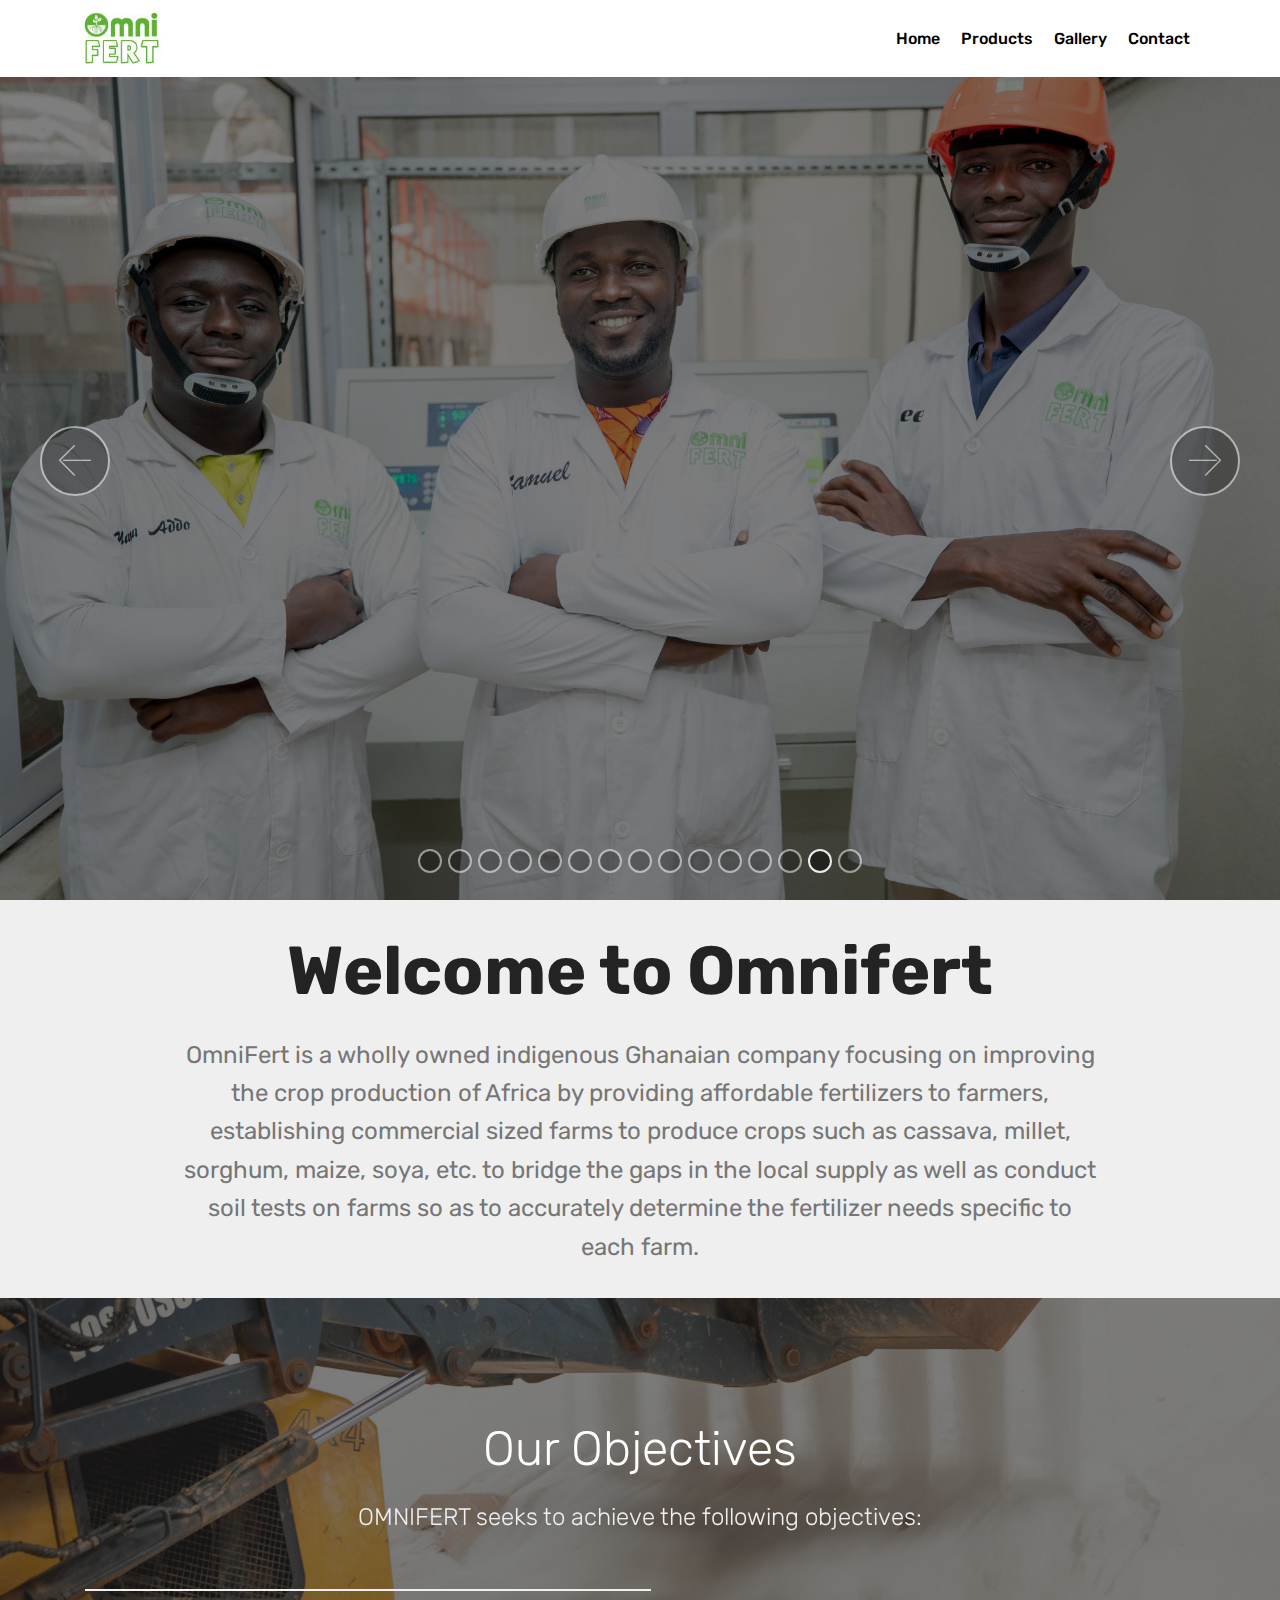
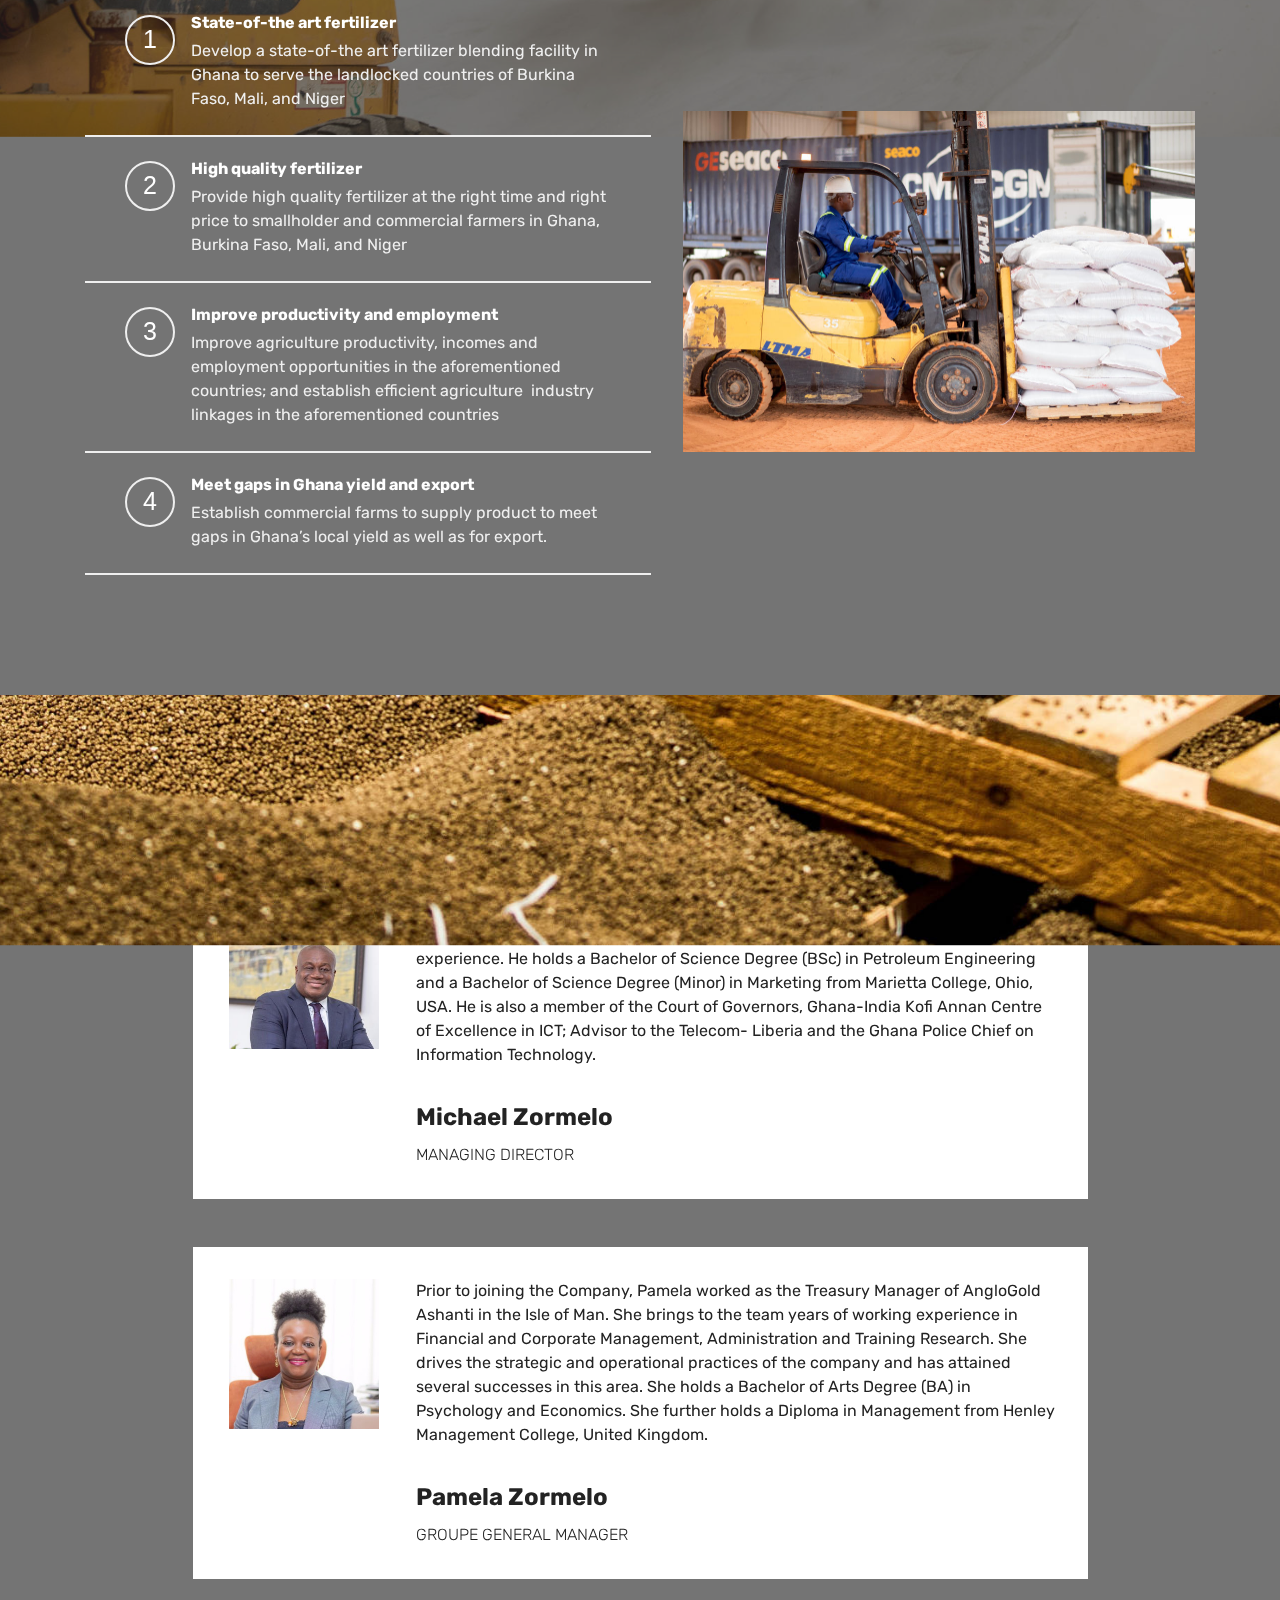
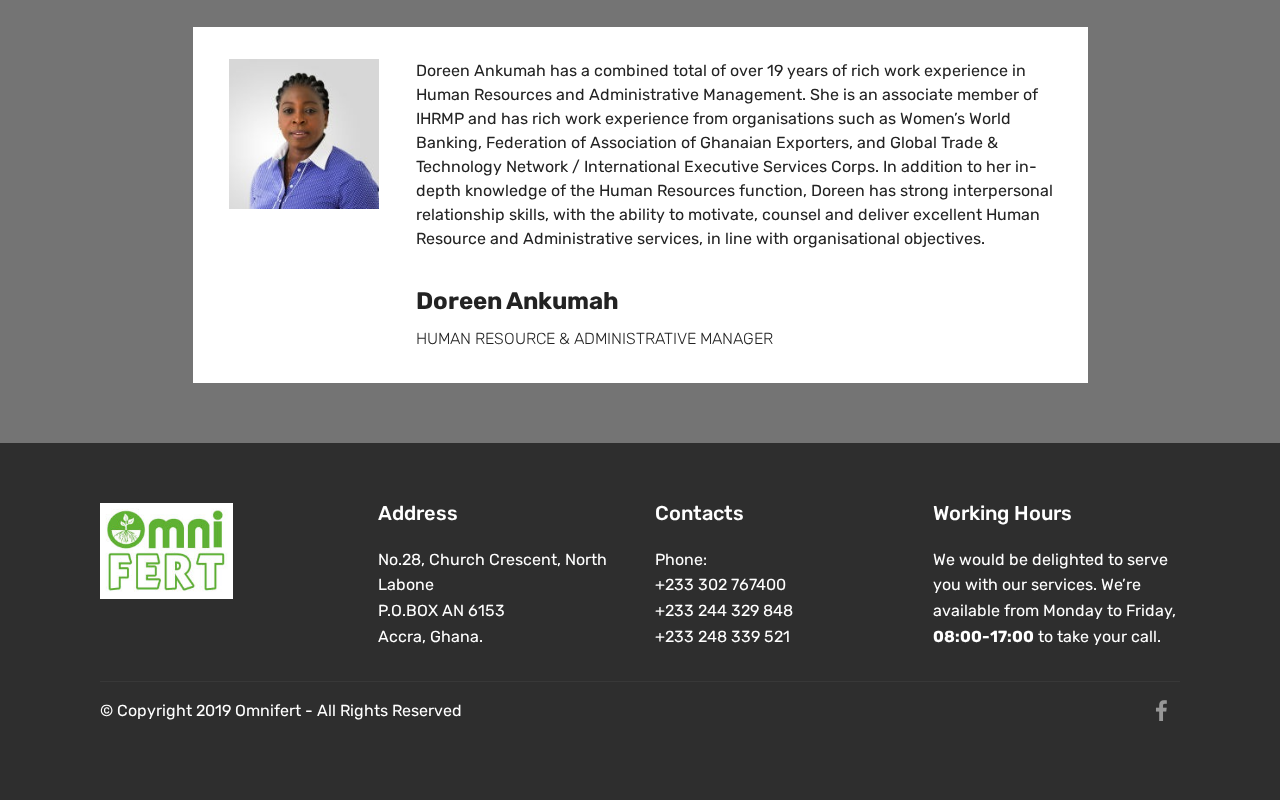
==== index.html @ a3d3237b "create github pages" ====
<!DOCTYPE html>
<html  >
<head>
  <!-- Site made with Mobirise Website Builder v4.10.8, https://mobirise.com -->
  <meta charset="UTF-8">
  <meta http-equiv="X-UA-Compatible" content="IE=edge">
  <meta name="generator" content="Mobirise v4.10.8, mobirise.com">
  <meta name="viewport" content="width=device-width, initial-scale=1, minimum-scale=1">
  <link rel="shortcut icon" href="assets/images/69888867-953545701647859-3575173765518065664-o-1-122x88.jpg" type="image/x-icon">
  <meta name="description" content="">
  
  <title>Home</title>
  <link rel="stylesheet" href="assets/web/assets/mobirise-icons/mobirise-icons.css">
  <link rel="stylesheet" href="assets/tether/tether.min.css">
  <link rel="stylesheet" href="assets/bootstrap/css/bootstrap.min.css">
  <link rel="stylesheet" href="assets/bootstrap/css/bootstrap-grid.min.css">
  <link rel="stylesheet" href="assets/bootstrap/css/bootstrap-reboot.min.css">
  <link rel="stylesheet" href="assets/dropdown/css/style.css">
  <link rel="stylesheet" href="assets/socicon/css/styles.css">
  <link rel="stylesheet" href="assets/theme/css/style.css">
  <link rel="stylesheet" href="assets/mobirise/css/mbr-additional.css" type="text/css">
  
  
  
</head>
<body>
  <section class="menu cid-rF3NCABBvr" once="menu" id="menu2-0">

    

    <nav class="navbar navbar-expand beta-menu navbar-dropdown align-items-center navbar-fixed-top navbar-toggleable-sm">
        <button class="navbar-toggler navbar-toggler-right" type="button" data-toggle="collapse" data-target="#navbarSupportedContent" aria-controls="navbarSupportedContent" aria-expanded="false" aria-label="Toggle navigation">
            <div class="hamburger">
                <span></span>
                <span></span>
                <span></span>
                <span></span>
            </div>
        </button>
        <div class="menu-logo">
            <div class="navbar-brand">
                <span class="navbar-logo">
                    <a href="https://omnifert.com/index-2.html">
                        <img src="assets/images/69888867-953545701647859-3575173765518065664-o-1-122x88.jpg" alt="Mobirise" title="" style="height: 3.8rem;">
                    </a>
                </span>
                
            </div>
        </div>
        <div class="collapse navbar-collapse" id="navbarSupportedContent">
            <ul class="navbar-nav nav-dropdown nav-right" data-app-modern-menu="true"><li class="nav-item">
                    <a class="nav-link link text-black display-4" href="index.html">
                        Home</a>
                </li><li class="nav-item"><a class="nav-link link text-black display-4" href="page1.html">
                        Products</a></li><li class="nav-item"><a class="nav-link link text-black display-4" href="page2.html">
                        Gallery</a></li>
                <li class="nav-item">
                    <a class="nav-link link text-black display-4" href="page3.html">
                        Contact</a>
                </li></ul>
            
        </div>
    </nav>
</section>

<section class="engine"><a href="https://mobirise.info/l">free web templates</a></section><section class="carousel slide cid-rF3PjQATJo" data-interval="false" id="slider1-1">

    

    <div class="full-screen"><div class="mbr-slider slide carousel" data-pause="true" data-keyboard="false" data-ride="false" data-interval="false"><ol class="carousel-indicators"><li data-app-prevent-settings="" data-target="#slider1-1" data-slide-to="0"></li><li data-app-prevent-settings="" data-target="#slider1-1" data-slide-to="1"></li><li data-app-prevent-settings="" data-target="#slider1-1" data-slide-to="2"></li><li data-app-prevent-settings="" data-target="#slider1-1" data-slide-to="3"></li><li data-app-prevent-settings="" data-target="#slider1-1" data-slide-to="4"></li><li data-app-prevent-settings="" data-target="#slider1-1" data-slide-to="5"></li><li data-app-prevent-settings="" data-target="#slider1-1" data-slide-to="6"></li><li data-app-prevent-settings="" data-target="#slider1-1" data-slide-to="7"></li><li data-app-prevent-settings="" data-target="#slider1-1" data-slide-to="8"></li><li data-app-prevent-settings="" data-target="#slider1-1" data-slide-to="9"></li><li data-app-prevent-settings="" data-target="#slider1-1" data-slide-to="10"></li><li data-app-prevent-settings="" data-target="#slider1-1" data-slide-to="11"></li><li data-app-prevent-settings="" data-target="#slider1-1" data-slide-to="12"></li><li data-app-prevent-settings="" data-target="#slider1-1" class=" active" data-slide-to="13"></li><li data-app-prevent-settings="" data-target="#slider1-1" data-slide-to="14"></li></ol><div class="carousel-inner" role="listbox"><div class="carousel-item slider-fullscreen-image" data-bg-video-slide="false" style="background-image: url(assets/images/omnifert-1-2000x1387.jpg);"><div class="container container-slide"><div class="image_wrapper"><div class="mbr-overlay"></div><img src="assets/images/omnifert-1-2000x1387.jpg"><div class="carousel-caption justify-content-center"><div class="col-10 align-center"></div></div></div></div></div><div class="carousel-item slider-fullscreen-image" data-bg-video-slide="false" style="background-image: url(assets/images/omnifert-82-2000x1733.jpeg);"><div class="container container-slide"><div class="image_wrapper"><div class="mbr-overlay"></div><img src="assets/images/omnifert-82-2000x1733.jpeg"><div class="carousel-caption justify-content-center"><div class="col-10 align-left"></div></div></div></div></div><div class="carousel-item slider-fullscreen-image" data-bg-video-slide="false" style="background-image: url(assets/images/omnifert-138-2000x1333.jpg);"><div class="container container-slide"><div class="image_wrapper"><div class="mbr-overlay"></div><img src="assets/images/omnifert-138-2000x1333.jpg"><div class="carousel-caption justify-content-center"><div class="col-10 align-right"></div></div></div></div></div><div class="carousel-item slider-fullscreen-image" data-bg-video-slide="false" style="background-image: url(assets/images/omnifert-92-2000x1343.jpg);"><div class="container container-slide"><div class="image_wrapper"><div class="mbr-overlay"></div><img src="assets/images/omnifert-92-2000x1343.jpg"><div class="carousel-caption justify-content-center"><div class="col-10 align-right"></div></div></div></div></div><div class="carousel-item slider-fullscreen-image" data-bg-video-slide="false" style="background-image: url(assets/images/omnifert-135-2000x1333.jpg);"><div class="container container-slide"><div class="image_wrapper"><div class="mbr-overlay"></div><img src="assets/images/omnifert-135-2000x1333.jpg"><div class="carousel-caption justify-content-center"><div class="col-10 align-right"></div></div></div></div></div><div class="carousel-item slider-fullscreen-image" data-bg-video-slide="false" style="background-image: url(assets/images/omnifert-157-2000x1184.jpg);"><div class="container container-slide"><div class="image_wrapper"><div class="mbr-overlay"></div><img src="assets/images/omnifert-157-2000x1184.jpg"><div class="carousel-caption justify-content-center"><div class="col-10 align-right"></div></div></div></div></div><div class="carousel-item slider-fullscreen-image" data-bg-video-slide="false" style="background-image: url(assets/images/dji-176-2000x1210.jpg);"><div class="container container-slide"><div class="image_wrapper"><div class="mbr-overlay"></div><img src="assets/images/dji-176-2000x1210.jpg"><div class="carousel-caption justify-content-center"><div class="col-10 align-right"></div></div></div></div></div><div class="carousel-item slider-fullscreen-image" data-bg-video-slide="false" style="background-image: url(assets/images/img-8689-2000x1286.jpg);"><div class="container container-slide"><div class="image_wrapper"><div class="mbr-overlay"></div><img src="assets/images/img-8689-2000x1286.jpg"><div class="carousel-caption justify-content-center"><div class="col-10 align-right"></div></div></div></div></div><div class="carousel-item slider-fullscreen-image" data-bg-video-slide="false" style="background-image: url(assets/images/dji-171-2000x1188.jpg);"><div class="container container-slide"><div class="image_wrapper"><div class="mbr-overlay"></div><img src="assets/images/dji-171-2000x1188.jpg"><div class="carousel-caption justify-content-center"><div class="col-10 align-right"></div></div></div></div></div><div class="carousel-item slider-fullscreen-image" data-bg-video-slide="false" style="background-image: url(assets/images/dji-205-2000x984.jpg);"><div class="container container-slide"><div class="image_wrapper"><div class="mbr-overlay"></div><img src="assets/images/dji-205-2000x984.jpg"><div class="carousel-caption justify-content-center"><div class="col-10 align-right"></div></div></div></div></div><div class="carousel-item slider-fullscreen-image" data-bg-video-slide="false" style="background-image: url(assets/images/ml132408-2000x1407.jpg);"><div class="container container-slide"><div class="image_wrapper"><div class="mbr-overlay"></div><img src="assets/images/ml132408-2000x1407.jpg"><div class="carousel-caption justify-content-center"><div class="col-10 align-right"></div></div></div></div></div><div class="carousel-item slider-fullscreen-image" data-bg-video-slide="false" style="background-image: url(assets/images/ml132748-2000x1333.jpg);"><div class="container container-slide"><div class="image_wrapper"><div class="mbr-overlay"></div><img src="assets/images/ml132748-2000x1333.jpg"><div class="carousel-caption justify-content-center"><div class="col-10 align-center"></div></div></div></div></div><div class="carousel-item slider-fullscreen-image" data-bg-video-slide="false" style="background-image: url(assets/images/ml132584-2000x1333.jpg);"><div class="container container-slide"><div class="image_wrapper"><div class="mbr-overlay"></div><img src="assets/images/ml132584-2000x1333.jpg"><div class="carousel-caption justify-content-center"><div class="col-10 align-center"></div></div></div></div></div><div class="carousel-item slider-fullscreen-image active" data-bg-video-slide="false" style="background-image: url(assets/images/ml132570-2000x1343.jpg);"><div class="container container-slide"><div class="image_wrapper"><div class="mbr-overlay"></div><img src="assets/images/ml132570-2000x1343.jpg"><div class="carousel-caption justify-content-center"><div class="col-10 align-center"></div></div></div></div></div><div class="carousel-item slider-fullscreen-image" data-bg-video-slide="false" style="background-image: url(assets/images/ml132852-2000x1399.jpg);"><div class="container container-slide"><div class="image_wrapper"><div class="mbr-overlay"></div><img src="assets/images/ml132852-2000x1399.jpg"><div class="carousel-caption justify-content-center"><div class="col-10 align-center"></div></div></div></div></div></div><a data-app-prevent-settings="" class="carousel-control carousel-control-prev" role="button" data-slide="prev" href="#slider1-1"><span aria-hidden="true" class="mbri-left mbr-iconfont"></span><span class="sr-only">Previous</span></a><a data-app-prevent-settings="" class="carousel-control carousel-control-next" role="button" data-slide="next" href="#slider1-1"><span aria-hidden="true" class="mbri-right mbr-iconfont"></span><span class="sr-only">Next</span></a></div></div>

</section>

<section class="header1 cid-rF3Ulgur5p" id="header16-2">

    

    

    <div class="container">
        <div class="row justify-content-md-center">
            <div class="col-md-10 align-center">
                <h1 class="mbr-section-title mbr-bold pb-3 mbr-fonts-style display-1">Welcome to Omnifert</h1>
                
                <p class="mbr-text pb-3 mbr-fonts-style display-5">
                    OmniFert is a wholly owned indigenous Ghanaian company focusing on improving the crop production of Africa by providing affordable fertilizers to farmers, establishing commercial sized farms to produce crops such as cassava, millet, sorghum, maize, soya, etc. to bridge the gaps in the local supply as well as conduct soil tests on farms so as to accurately determine the fertilizer needs specific to each farm.
                </p>
                
            </div>
        </div>
    </div>

</section>

<section class="counters4 counters cid-rF4dsQfwBI mbr-parallax-background" id="counters4-8">

    

    <div class="mbr-overlay" style="opacity: 0.6; background-color: rgb(35, 35, 35);">
    </div>

    <div class="container pt-4 mt-2">
        <h2 class="mbr-section-title pb-3 align-center mbr-fonts-style display-2">Our Objectives</h2>
        <h3 class="mbr-section-subtitle pb-5 align-center mbr-fonts-style display-5">OMNIFERT seeks to achieve the following objectives:</h3>
        <div class="media-container-row">
            <div class="media-block m-auto" style="width: 49%;">
                <div class="mbr-figure">
                    <img src="assets/images/ml132396-1024x683.jpg" alt="" title="">
                </div>
            </div>
            <div class="cards-block">
                <div class="cards-container">
                    <div class="card px-3 align-left col-12">
                        <div class="panel-item p-4 d-flex align-items-start">
                            <div class="card-img pr-3">
                                <h3 class="img-text d-flex align-items-center justify-content-center">
                                    1
                                </h3>
                            </div>
                            <div class="card-text">
                                <h4 class="mbr-content-title mbr-bold mbr-fonts-style display-7">State-of-the art fertilizer</h4>
                                <p class="mbr-content-text mbr-fonts-style display-7">Develop a state-of-the art fertilizer blending facility in Ghana to serve the landlocked countries of Burkina Faso, Mali, and Niger&nbsp;<br></p>
                            </div>
                        </div>
                    </div>
                    <div class="card px-3 align-left col-12">
                        <div class="panel-item p-4 d-flex align-items-start">
                            <div class="card-img pr-3">
                                <h3 class="img-text d-flex align-items-center justify-content-center">
                                    2
                                </h3>
                            </div>
                            <div class="card-text">
                                <h4 class="mbr-content-title mbr-bold mbr-fonts-style display-7">High quality fertilizer</h4>
                                <p class="mbr-content-text mbr-fonts-style display-7">
                                    Provide high quality fertilizer at the right time and right price to smallholder and commercial farmers in Ghana, Burkina Faso, Mali, and Niger
                                </p>
                            </div>
                        </div>
                    </div>
                    <div class="card px-3 align-left col-12">
                        <div class="panel-item p-4 d-flex align-items-start">
                            <div class="card-img pr-3">
                                <h3 class="img-text d-flex align-items-center justify-content-center">
                                    3
                                </h3>
                            </div>
                            <div class="card-text">
                                <h4 class="mbr-content-title mbr-bold mbr-fonts-style display-7">Improve productivity and employment</h4>
                                <p class="mbr-content-text mbr-fonts-style display-7">Improve agriculture productivity, incomes and employment opportunities in the aforementioned countries; and establish efficient agriculture ­ industry linkages in the aforementioned countries&nbsp;<br></p>
                            </div>
                        </div>
                    </div>
                    <div class="card px-3 align-left col-12">
                        <div class="panel-item p-4 d-flex align-items-start">
                            <div class="card-img pr-3">
                                <h3 class="img-text d-flex align-items-center justify-content-center">
                                    4
                                </h3>
                            </div>
                            <div class="card-texts">
                                <h4 class="mbr-content-title mbr-bold mbr-fonts-style display-7">
                                    Meet gaps in Ghana yield and export</h4>
                                <p class="mbr-content-text mbr-fonts-style display-7">
                                        Establish commercial farms to supply product to meet gaps in Ghana’s local yield as well as for export.
                                </p>
                            </div>
                        </div>
                    </div>
                </div>
            </div>
        </div>
    </div>
</section>

<section class="testimonials4 cid-rF40v1Pvr0 mbr-parallax-background" id="testimonials4-5">

  

  <div class="mbr-overlay" style="opacity: 0.6; background-color: rgb(35, 35, 35);">
  </div>
  <div class="container">
    <h2 class="pb-3 mbr-fonts-style mbr-white align-center display-2">Our Team</h2>
    
    <div class="col-md-10 testimonials-container"> 
      

      
    <div class="testimonials-item">
        <div class="user row">
          <div class="col-lg-3 col-md-4">
            <div class="user_image">
              <img src="assets/images/img-6318-300x450.jpeg" alt="" title="">
            </div>
          </div>
          <div class="testimonials-caption col-lg-9 col-md-8">
            <div class="user_text ">
              <p class="mbr-fonts-style  display-7">Michael is a result oriented leader with a proven record of achievements in marketing, administration and information system management with over a decade’s experience. He holds a Bachelor of Science Degree (BSc) in Petroleum Engineering and a Bachelor of Science Degree (Minor) in Marketing from Marietta College, Ohio, USA. He is also a member of the Court of Governors, Ghana-India Kofi Annan Centre of Excellence in ICT; Advisor to the Telecom- Liberia and the Ghana Police Chief on Information Technology.</p>
            </div>
            <div class="user_name mbr-bold mbr-fonts-style align-left pt-3 display-5">Michael Zormelo</div>
            <div class="user_desk mbr-light mbr-fonts-style align-left pt-2 display-7">
                 MANAGING DIRECTOR</div>
          </div>
        </div>
      </div><div class="testimonials-item">
        <div class="user row">
          <div class="col-lg-3 col-md-4">
            <div class="user_image">
              <img src="assets/images/whatsapp-image-2019-10-16-at-12.06.26-1-300x404.jpeg" alt="" title="">
            </div>
          </div>
          <div class="testimonials-caption col-lg-9 col-md-8">
            <div class="user_text ">
              <p class="mbr-fonts-style  display-7">Prior to joining the Company, Pamela worked as the Treasury Manager of AngloGold Ashanti in the Isle of Man. She brings to the team years of working experience in Financial and Corporate Management, Administration and Training Research. She drives the strategic and operational practices of the company and has attained several successes in this area. She holds a Bachelor of Arts Degree (BA) in Psychology and Economics. She further holds a Diploma in Management from Henley Management College, United Kingdom.</p>
            </div>
            <div class="user_name mbr-bold mbr-fonts-style align-left pt-3 display-5">
                 Pamela Zormelo</div>
            <div class="user_desk mbr-light mbr-fonts-style align-left pt-2 display-7">
                 GROUPE GENERAL MANAGER</div>
          </div>
        </div>
      </div><div class="testimonials-item">
        <div class="user row">
          <div class="col-lg-3 col-md-4">
            <div class="user_image">
              <img src="assets/images/doreen-ankumah-300x203.jpeg" alt="" title="">
            </div>
          </div>
          <div class="testimonials-caption col-lg-9 col-md-8">
            <div class="user_text ">
              <p class="mbr-fonts-style  display-7">Doreen Ankumah has a combined total of over 19 years of rich work experience in Human Resources and Administrative Management. She is an associate member of IHRMP and has rich work experience from organisations such as Women’s World Banking, Federation of Association of Ghanaian Exporters, and Global Trade &amp; Technology Network / International Executive Services Corps. In addition to her in-depth knowledge of the Human Resources function, Doreen has strong interpersonal relationship skills, with the ability to motivate, counsel and deliver excellent Human Resource and Administrative services, in line with organisational objectives.</p>
            </div>
            <div class="user_name mbr-bold mbr-fonts-style align-left pt-3 display-5">Doreen Ankumah</div>
            <div class="user_desk mbr-light mbr-fonts-style align-left pt-2 display-7">
                 HUMAN RESOURCE &amp; ADMINISTRATIVE MANAGER</div>
          </div>
        </div>
      </div></div>
  </div>
</section>

<section class="cid-rF4o4s5gi1" id="footer1-g">

    

    

    <div class="container">
        <div class="media-container-row content text-white">
            <div class="col-12 col-md-3">
                <div class="media-wrap">
                    <a href="https://mobirise.co/">
                        <img src="assets/images/69888867-953545701647859-3575173765518065664-o-1-192x139.jpg" alt="Mobirise" title="">
                    </a>
                </div>
            </div>
            <div class="col-12 col-md-3 mbr-fonts-style display-7">
                <h5 class="pb-3">
                    Address
                </h5>
                <p class="mbr-text">No.28, Church Crescent, North Labone 
<br>P.O.BOX AN 6153 
<br>Accra, Ghana.&nbsp;<br></p>
            </div>
            <div class="col-12 col-md-3 mbr-fonts-style display-7">
                <h5 class="pb-3">
                    Contacts
                </h5>
                <p class="mbr-text">Phone:
<br>+233 302 767400 
<br>+233 244 329 848 
<br>+233 248 339 521</p>
            </div>
            <div class="col-12 col-md-3 mbr-fonts-style display-7">
                <h5 class="pb-3">Working Hours 
</h5>
                <p class="mbr-text">We would be delighted to serve you with our services. We’re available from Monday to Friday, <strong>08:00-17:00</strong> to take your call.&nbsp;</p>
            </div>
        </div>
        <div class="footer-lower">
            <div class="media-container-row">
                <div class="col-sm-12">
                    <hr>
                </div>
            </div>
            <div class="media-container-row mbr-white">
                <div class="col-sm-6 copyright">
                    <p class="mbr-text mbr-fonts-style display-7">
                        © Copyright 2019 Omnifert - All Rights Reserved
                    </p>
                </div>
                <div class="col-md-6">
                    <div class="social-list align-right">
                        <div class="soc-item">
                            <a href="https://www.facebook.com/omnifert/" target="_blank">
                                <span class="mbr-iconfont mbr-iconfont-social socicon-facebook socicon"></span>
                            </a>
                        </div>
                        
                        
                        
                        
                        
                    </div>
                </div>
            </div>
        </div>
    </div>
</section>


  <script src="assets/web/assets/jquery/jquery.min.js"></script>
  <script src="assets/popper/popper.min.js"></script>
  <script src="assets/tether/tether.min.js"></script>
  <script src="assets/bootstrap/js/bootstrap.min.js"></script>
  <script src="assets/smoothscroll/smooth-scroll.js"></script>
  <script src="assets/dropdown/js/nav-dropdown.js"></script>
  <script src="assets/dropdown/js/navbar-dropdown.js"></script>
  <script src="assets/touchswipe/jquery.touch-swipe.min.js"></script>
  <script src="assets/vimeoplayer/jquery.mb.vimeo_player.js"></script>
  <script src="assets/parallax/jarallax.min.js"></script>
  <script src="assets/bootstrapcarouselswipe/bootstrap-carousel-swipe.js"></script>
  <script src="assets/viewportchecker/jquery.viewportchecker.js"></script>
  <script src="assets/ytplayer/jquery.mb.ytplayer.min.js"></script>
  <script src="assets/theme/js/script.js"></script>
  <script src="assets/slidervideo/script.js"></script>
  
  
</body>
</html>
---- assets/web/assets/mobirise-icons/mobirise-icons.css ----
@font-face {
  font-family: 'MobiriseIcons';
  src:  url('mobirise-icons.eot?spat4u');
  src:  url('mobirise-icons.eot?spat4u#iefix') format('embedded-opentype'),
    url('mobirise-icons.ttf?spat4u') format('truetype'),
    url('mobirise-icons.woff?spat4u') format('woff'),
    url('mobirise-icons.svg?spat4u#MobiriseIcons') format('svg');
  font-weight: normal;
  font-style: normal;
}

[class^="mbri-"], [class*=" mbri-"] {
  /* use !important to prevent issues with browser extensions that change fonts */
  font-family: MobiriseIcons !important;
  speak: none;
  font-style: normal;
  font-weight: normal;
  font-variant: normal;
  text-transform: none;
  line-height: 1;

  /* Better Font Rendering =========== */
  -webkit-font-smoothing: antialiased;
  -moz-osx-font-smoothing: grayscale;
}

.mbri-add-submenu:before {
  content: "\e900";
}
.mbri-alert:before {
  content: "\e901";
}
.mbri-align-center:before {
  content: "\e902";
}
.mbri-align-justify:before {
  content: "\e903";
}
.mbri-align-left:before {
  content: "\e904";
}
.mbri-align-right:before {
  content: "\e905";
}
.mbri-android:before {
  content: "\e906";
}
.mbri-apple:before {
  content: "\e907";
}
.mbri-arrow-down:before {
  content: "\e908";
}
.mbri-arrow-next:before {
  content: "\e909";
}
.mbri-arrow-prev:before {
  content: "\e90a";
}
.mbri-arrow-up:before {
  content: "\e90b";
}
.mbri-bold:before {
  content: "\e90c";
}
.mbri-bookmark:before {
  content: "\e90d";
}
.mbri-bootstrap:before {
  content: "\e90e";
}
.mbri-briefcase:before {
  content: "\e90f";
}
.mbri-browse:before {
  content: "\e910";
}
.mbri-bulleted-list:before {
  content: "\e911";
}
.mbri-calendar:before {
  content: "\e912";
}
.mbri-camera:before {
  content: "\e913";
}
.mbri-cart-add:before {
  content: "\e914";
}
.mbri-cart-full:before {
  content: "\e915";
}
.mbri-cash:before {
  content: "\e916";
}
.mbri-change-style:before {
  content: "\e917";
}
.mbri-chat:before {
  content: "\e918";
}
.mbri-clock:before {
  content: "\e919";
}
.mbri-close:before {
  content: "\e91a";
}
.mbri-cloud:before {
  content: "\e91b";
}
.mbri-code:before {
  content: "\e91c";
}
.mbri-contact-form:before {
  content: "\e91d";
}
.mbri-credit-card:before {
  content: "\e91e";
}
.mbri-cursor-click:before {
  content: "\e91f";
}
.mbri-cust-feedback:before {
  content: "\e920";
}
.mbri-database:before {
  content: "\e921";
}
.mbri-delivery:before {
  content: "\e922";
}
.mbri-desktop:before {
  content: "\e923";
}
.mbri-devices:before {
  content: "\e924";
}
.mbri-down:before {
  content: "\e925";
}
.mbri-download:before {
  content: "\e989";
}
.mbri-drag-n-drop:before {
  content: "\e927";
}
.mbri-drag-n-drop2:before {
  content: "\e928";
}
.mbri-edit:before {
  content: "\e929";
}
.mbri-edit2:before {
  content: "\e92a";
}
.mbri-error:before {
  content: "\e92b";
}
.mbri-extension:before {
  content: "\e92c";
}
.mbri-features:before {
  content: "\e92d";
}
.mbri-file:before {
  content: "\e92e";
}
.mbri-flag:before {
  content: "\e92f";
}
.mbri-folder:before {
  content: "\e930";
}
.mbri-gift:before {
  content: "\e931";
}
.mbri-github:before {
  content: "\e932";
}
.mbri-globe:before {
  content: "\e933";
}
.mbri-globe-2:before {
  content: "\e934";
}
.mbri-growing-chart:before {
  content: "\e935";
}
.mbri-hearth:before {
  content: "\e936";
}
.mbri-help:before {
  content: "\e937";
}
.mbri-home:before {
  content: "\e938";
}
.mbri-hot-cup:before {
  content: "\e939";
}
.mbri-idea:before {
  content: "\e93a";
}
.mbri-image-gallery:before {
  content: "\e93b";
}
.mbri-image-slider:before {
  content: "\e93c";
}
.mbri-info:before {
  content: "\e93d";
}
.mbri-italic:before {
  content: "\e93e";
}
.mbri-key:before {
  content: "\e93f";
}
.mbri-laptop:before {
  content: "\e940";
}
.mbri-layers:before {
  content: "\e941";
}
.mbri-left-right:before {
  content: "\e942";
}
.mbri-left:before {
  content: "\e943";
}
.mbri-letter:before {
  content: "\e944";
}
.mbri-like:before {
  content: "\e945";
}
.mbri-link:before {
  content: "\e946";
}
.mbri-lock:before {
  content: "\e947";
}
.mbri-login:before {
  content: "\e948";
}
.mbri-logout:before {
  content: "\e949";
}
.mbri-magic-stick:before {
  content: "\e94a";
}
.mbri-map-pin:before {
  content: "\e94b";
}
.mbri-menu:before {
  content: "\e94c";
}
.mbri-mobile:before {
  content: "\e94d";
}
.mbri-mobile2:before {
  content: "\e94e";
}
.mbri-mobirise:before {
  content: "\e94f";
}
.mbri-more-horizontal:before {
  content: "\e950";
}
.mbri-more-vertical:before {
  content: "\e951";
}
.mbri-music:before {
  content: "\e952";
}
.mbri-new-file:before {
  content: "\e953";
}
.mbri-numbered-list:before {
  content: "\e954";
}
.mbri-opened-folder:before {
  content: "\e955";
}
.mbri-pages:before {
  content: "\e956";
}
.mbri-paper-plane:before {
  content: "\e957";
}
.mbri-paperclip:before {
  content: "\e958";
}
.mbri-photo:before {
  content: "\e959";
}
.mbri-photos:before {
  content: "\e95a";
}
.mbri-pin:before {
  content: "\e95b";
}
.mbri-play:before {
  content: "\e95c";
}
.mbri-plus:before {
  content: "\e95d";
}
.mbri-preview:before {
  content: "\e95e";
}
.mbri-print:before {
  content: "\e95f";
}
.mbri-protect:before {
  content: "\e960";
}
.mbri-question:before {
  content: "\e961";
}
.mbri-quote-left:before {
  content: "\e962";
}
.mbri-quote-right:before {
  content: "\e963";
}
.mbri-refresh:before {
  content: "\e964";
}
.mbri-responsive:before {
  content: "\e965";
}
.mbri-right:before {
  content: "\e966";
}
.mbri-rocket:before {
  content: "\e967";
}
.mbri-sad-face:before {
  content: "\e968";
}
.mbri-sale:before {
  content: "\e969";
}
.mbri-save:before {
  content: "\e96a";
}
.mbri-search:before {
  content: "\e96b";
}
.mbri-setting:before {
  content: "\e96c";
}
.mbri-setting2:before {
  content: "\e96d";
}
.mbri-setting3:before {
  content: "\e96e";
}
.mbri-share:before {
  content: "\e96f";
}
.mbri-shopping-bag:before {
  content: "\e970";
}
.mbri-shopping-basket:before {
  content: "\e971";
}
.mbri-shopping-cart:before {
  content: "\e972";
}
.mbri-sites:before {
  content: "\e973";
}
.mbri-smile-face:before {
  content: "\e974";
}
.mbri-speed:before {
  content: "\e975";
}
.mbri-star:before {
  content: "\e976";
}
.mbri-success:before {
  content: "\e977";
}
.mbri-sun:before {
  content: "\e978";
}
.mbri-sun2:before {
  content: "\e979";
}
.mbri-tablet:before {
  content: "\e97a";
}
.mbri-tablet-vertical:before {
  content: "\e97b";
}
.mbri-target:before {
  content: "\e97c";
}
.mbri-timer:before {
  content: "\e97d";
}
.mbri-to-ftp:before {
  content: "\e97e";
}
.mbri-to-local-drive:before {
  content: "\e97f";
}
.mbri-touch-swipe:before {
  content: "\e980";
}
.mbri-touch:before {
  content: "\e981";
}
.mbri-trash:before {
  content: "\e982";
}
.mbri-underline:before {
  content: "\e983";
}
.mbri-unlink:before {
  content: "\e984";
}
.mbri-unlock:before {
  content: "\e985";
}
.mbri-up-down:before {
  content: "\e986";
}
.mbri-up:before {
  content: "\e987";
}
.mbri-update:before {
  content: "\e988";
}
.mbri-upload:before {
 content: "\e926"; 
}
.mbri-user:before {
  content: "\e98a";
}
.mbri-user2:before {
  content: "\e98b";
}
.mbri-users:before {
  content: "\e98c";
}
.mbri-video:before {
  content: "\e98d";
}
.mbri-video-play:before {
  content: "\e98e";
}
.mbri-watch:before {
  content: "\e98f";
}
.mbri-website-theme:before {
  content: "\e990";
}
.mbri-wifi:before {
  content: "\e991";
}
.mbri-windows:before {
  content: "\e992";
}
.mbri-zoom-out:before {
  content: "\e993";
}
.mbri-redo:before {
  content: "\e994";
}
.mbri-undo:before {
  content: "\e995";
}
---- assets/dropdown/css/style.css ----
.navbar-dropdown {
  left: 0;
  padding: 0;
  position: absolute;
  right: 0;
  top: 0;
  transition: all 0.45s ease;
  z-index: 1030;
  background: #282828; }
  .navbar-dropdown .navbar-logo {
    margin-right: 0.8rem;
    transition: margin 0.3s ease-in-out;
    vertical-align: middle; }
    .navbar-dropdown .navbar-logo img {
      height: 3.125rem;
      transition: all 0.3s ease-in-out; }
    .navbar-dropdown .navbar-logo.mbr-iconfont {
      font-size: 3.125rem;
      line-height: 3.125rem; }
  .navbar-dropdown .navbar-caption {
    font-weight: 700;
    white-space: normal;
    vertical-align: -4px;
    line-height: 3.125rem !important; }
    .navbar-dropdown .navbar-caption, .navbar-dropdown .navbar-caption:hover {
      color: inherit;
      text-decoration: none; }
  .navbar-dropdown .mbr-iconfont + .navbar-caption {
    vertical-align: -1px; }
  .navbar-dropdown.navbar-fixed-top {
    position: fixed; }
  .navbar-dropdown .navbar-brand span {
    vertical-align: -4px; }
  .navbar-dropdown.bg-color.transparent {
    background: none; }
  .navbar-dropdown.navbar-short .navbar-brand {
    padding: 0.625rem 0; }
    .navbar-dropdown.navbar-short .navbar-brand span {
      vertical-align: -1px; }
  .navbar-dropdown.navbar-short .navbar-caption {
    line-height: 2.375rem !important;
    vertical-align: -2px; }
  .navbar-dropdown.navbar-short .navbar-logo {
    margin-right: 0.5rem; }
    .navbar-dropdown.navbar-short .navbar-logo img {
      height: 2.375rem; }
    .navbar-dropdown.navbar-short .navbar-logo.mbr-iconfont {
      font-size: 2.375rem;
      line-height: 2.375rem; }
  .navbar-dropdown.navbar-short .mbr-table-cell {
    height: 3.625rem; }
  .navbar-dropdown .navbar-close {
    left: 0.6875rem;
    position: fixed;
    top: 0.75rem;
    z-index: 1000; }
  .navbar-dropdown .hamburger-icon {
    content: "";
    display: inline-block;
    vertical-align: middle;
    width: 16px;
    -webkit-box-shadow: 0 -6px 0 1px #282828,0 0 0 1px #282828,0 6px 0 1px #282828;
    -moz-box-shadow: 0 -6px 0 1px #282828,0 0 0 1px #282828,0 6px 0 1px #282828;
    box-shadow: 0 -6px 0 1px #282828,0 0 0 1px #282828,0 6px 0 1px #282828; }

.dropdown-menu .dropdown-toggle[data-toggle="dropdown-submenu"]::after {
  border-bottom: 0.35em solid transparent;
  border-left: 0.35em solid;
  border-right: 0;
  border-top: 0.35em solid transparent;
  margin-left: 0.3rem; }

.dropdown-menu .dropdown-item:focus {
  outline: 0; }

.nav-dropdown {
  font-size: 0.75rem;
  font-weight: 500;
  height: auto !important; }
  .nav-dropdown .nav-btn {
    padding-left: 1rem; }
  .nav-dropdown .link {
    margin: .667em 1.667em;
    font-weight: 500;
    padding: 0;
    transition: color .2s ease-in-out; }
    .nav-dropdown .link.dropdown-toggle {
      margin-right: 2.583em; }
      .nav-dropdown .link.dropdown-toggle::after {
        margin-left: .25rem;
        border-top: 0.35em solid;
        border-right: 0.35em solid transparent;
        border-left: 0.35em solid transparent;
        border-bottom: 0; }
      .nav-dropdown .link.dropdown-toggle[aria-expanded="true"] {
        margin: 0;
        padding: 0.667em 3.263em  0.667em 1.667em; }
  .nav-dropdown .link::after,
  .nav-dropdown .dropdown-item::after {
    color: inherit; }
  .nav-dropdown .btn {
    font-size: 0.75rem;
    font-weight: 700;
    letter-spacing: 0;
    margin-bottom: 0;
    padding-left: 1.25rem;
    padding-right: 1.25rem; }
  .nav-dropdown .dropdown-menu {
    border-radius: 0;
    border: 0;
    left: 0;
    margin: 0;
    padding-bottom: 1.25rem;
    padding-top: 1.25rem;
    position: relative; }
  .nav-dropdown .dropdown-submenu {
    margin-left: 0.125rem;
    top: 0; }
  .nav-dropdown .dropdown-item {
    font-weight: 500;
    line-height: 2;
    padding: 0.3846em 4.615em 0.3846em 1.5385em;
    position: relative;
    transition: color .2s ease-in-out, background-color .2s ease-in-out; }
    .nav-dropdown .dropdown-item::after {
      margin-top: -0.3077em;
      position: absolute;
      right: 1.1538em;
      top: 50%; }
    .nav-dropdown .dropdown-item:focus, .nav-dropdown .dropdown-item:hover {
      background: none; }

@media (max-width: 767px) {
  .nav-dropdown.navbar-toggleable-sm {
    bottom: 0;
    display: none;
    left: 0;
    overflow-x: hidden;
    position: fixed;
    top: 0;
    transform: translateX(-100%);
    -ms-transform: translateX(-100%);
    -webkit-transform: translateX(-100%);
    width: 18.75rem;
    z-index: 999; } }
.nav-dropdown.navbar-toggleable-xl {
  bottom: 0;
  display: none;
  left: 0;
  overflow-x: hidden;
  position: fixed;
  top: 0;
  transform: translateX(-100%);
  -ms-transform: translateX(-100%);
  -webkit-transform: translateX(-100%);
  width: 18.75rem;
  z-index: 999; }

.nav-dropdown-sm {
  display: block !important;
  overflow-x: hidden;
  overflow: auto;
  padding-top: 3.875rem; }
  .nav-dropdown-sm::after {
    content: "";
    display: block;
    height: 3rem;
    width: 100%; }
  .nav-dropdown-sm.collapse.in ~ .navbar-close {
    display: block !important; }
  .nav-dropdown-sm.collapsing, .nav-dropdown-sm.collapse.in {
    transform: translateX(0);
    -ms-transform: translateX(0);
    -webkit-transform: translateX(0);
    transition: all 0.25s ease-out;
    -webkit-transition: all 0.25s ease-out;
    background: #282828; }
  .nav-dropdown-sm.collapsing[aria-expanded="false"] {
    transform: translateX(-100%);
    -ms-transform: translateX(-100%);
    -webkit-transform: translateX(-100%); }
  .nav-dropdown-sm .nav-item {
    display: block;
    margin-left: 0 !important;
    padding-left: 0; }
  .nav-dropdown-sm .link,
  .nav-dropdown-sm .dropdown-item {
    border-top: 1px dotted rgba(255, 255, 255, 0.1);
    font-size: 0.8125rem;
    line-height: 1.6;
    margin: 0 !important;
    padding: 0.875rem 2.4rem 0.875rem 1.5625rem !important;
    position: relative;
    white-space: normal; }
    .nav-dropdown-sm .link:focus, .nav-dropdown-sm .link:hover,
    .nav-dropdown-sm .dropdown-item:focus,
    .nav-dropdown-sm .dropdown-item:hover {
      background: rgba(0, 0, 0, 0.2) !important;
      color: #c0a375; }
  .nav-dropdown-sm .nav-btn {
    position: relative;
    padding: 1.5625rem 1.5625rem 0 1.5625rem; }
    .nav-dropdown-sm .nav-btn::before {
      border-top: 1px dotted rgba(255, 255, 255, 0.1);
      content: "";
      left: 0;
      position: absolute;
      top: 0;
      width: 100%; }
    .nav-dropdown-sm .nav-btn + .nav-btn {
      padding-top: 0.625rem; }
      .nav-dropdown-sm .nav-btn + .nav-btn::before {
        display: none; }
  .nav-dropdown-sm .btn {
    padding: 0.625rem 0; }
  .nav-dropdown-sm .dropdown-toggle[data-toggle="dropdown-submenu"]::after {
    margin-left: .25rem;
    border-top: 0.35em solid;
    border-right: 0.35em solid transparent;
    border-left: 0.35em solid transparent;
    border-bottom: 0; }
  .nav-dropdown-sm .dropdown-toggle[data-toggle="dropdown-submenu"][aria-expanded="true"]::after {
    border-top: 0;
    border-right: 0.35em solid transparent;
    border-left: 0.35em solid transparent;
    border-bottom: 0.35em solid; }
  .nav-dropdown-sm .dropdown-menu {
    margin: 0;
    padding: 0;
    position: relative;
    top: 0;
    left: 0;
    width: 100%;
    border: 0;
    float: none;
    border-radius: 0;
    background: none; }
  .nav-dropdown-sm .dropdown-submenu {
    left: 100%;
    margin-left: 0.125rem;
    margin-top: -1.25rem;
    top: 0; }

.navbar-toggleable-sm .nav-dropdown .dropdown-menu {
  position: absolute; }

.navbar-toggleable-sm .nav-dropdown .dropdown-submenu {
  left: 100%;
  margin-left: 0.125rem;
  margin-top: -1.25rem;
  top: 0; }

.navbar-toggleable-sm.opened .nav-dropdown .dropdown-menu {
  position: relative; }

.navbar-toggleable-sm.opened .nav-dropdown .dropdown-submenu {
  left: 0;
  margin-left: 00rem;
  margin-top: 0rem;
  top: 0; }

.is-builder .nav-dropdown.collapsing {
  transition: none !important; }

/*# sourceMappingURL=style.css.map */
---- assets/socicon/css/styles.css ----
@charset "UTF-8";

@font-face {
  font-family: "socicon";
  src:url("../fonts/socicon.eot");
  src:url("../fonts/socicon.eot?#iefix") format("embedded-opentype"),
    url("../fonts/socicon.woff") format("woff"),
    url("../fonts/socicon.ttf") format("truetype"),
    url("../fonts/socicon.svg#socicon") format("svg");
  font-weight: normal;
  font-style: normal;

}

[data-icon]:before {
  font-family: "socicon" !important;
  content: attr(data-icon);
  font-style: normal !important;
  font-weight: normal !important;
  font-variant: normal !important;
  text-transform: none !important;
  speak: none;
  line-height: 1;
  -webkit-font-smoothing: antialiased;
  -moz-osx-font-smoothing: grayscale;
}

[class^="socicon-"]:before,
[class*=" socicon-"]:before {
  font-family: "socicon" !important;
  font-style: normal !important;
  font-weight: normal !important;
  font-variant: normal !important;
  text-transform: none !important;
  speak: none;
  line-height: 1;
  -webkit-font-smoothing: antialiased;
  -moz-osx-font-smoothing: grayscale;
}

.socicon-modelmayhem:before {
  content: "\e000";
}
.socicon-mixcloud:before {
  content: "\e001";
}
.socicon-drupal:before {
  content: "\e002";
}
.socicon-swarm:before {
  content: "\e003";
}
.socicon-istock:before {
  content: "\e004";
}
.socicon-yammer:before {
  content: "\e005";
}
.socicon-ello:before {
  content: "\e006";
}
.socicon-stackoverflow:before {
  content: "\e007";
}
.socicon-persona:before {
  content: "\e008";
}
.socicon-triplej:before {
  content: "\e009";
}
.socicon-houzz:before {
  content: "\e00a";
}
.socicon-rss:before {
  content: "\e00b";
}
.socicon-paypal:before {
  content: "\e00c";
}
.socicon-odnoklassniki:before {
  content: "\e00d";
}
.socicon-airbnb:before {
  content: "\e00e";
}
.socicon-periscope:before {
  content: "\e00f";
}
.socicon-outlook:before {
  content: "\e010";
}
.socicon-coderwall:before {
  content: "\e011";
}
.socicon-tripadvisor:before {
  content: "\e012";
}
.socicon-appnet:before {
  content: "\e013";
}
.socicon-goodreads:before {
  content: "\e014";
}
.socicon-tripit:before {
  content: "\e015";
}
.socicon-lanyrd:before {
  content: "\e016";
}
.socicon-slideshare:before {
  content: "\e017";
}
.socicon-buffer:before {
  content: "\e018";
}
.socicon-disqus:before {
  content: "\e019";
}
.socicon-vkontakte:before {
  content: "\e01a";
}
.socicon-whatsapp:before {
  content: "\e01b";
}
.socicon-patreon:before {
  content: "\e01c";
}
.socicon-storehouse:before {
  content: "\e01d";
}
.socicon-pocket:before {
  content: "\e01e";
}
.socicon-mail:before {
  content: "\e01f";
}
.socicon-blogger:before {
  content: "\e020";
}
.socicon-technorati:before {
  content: "\e021";
}
.socicon-reddit:before {
  content: "\e022";
}
.socicon-dribbble:before {
  content: "\e023";
}
.socicon-stumbleupon:before {
  content: "\e024";
}
.socicon-digg:before {
  content: "\e025";
}
.socicon-envato:before {
  content: "\e026";
}
.socicon-behance:before {
  content: "\e027";
}
.socicon-delicious:before {
  content: "\e028";
}
.socicon-deviantart:before {
  content: "\e029";
}
.socicon-forrst:before {
  content: "\e02a";
}
.socicon-play:before {
  content: "\e02b";
}
.socicon-zerply:before {
  content: "\e02c";
}
.socicon-wikipedia:before {
  content: "\e02d";
}
.socicon-apple:before {
  content: "\e02e";
}
.socicon-flattr:before {
  content: "\e02f";
}
.socicon-github:before {
  content: "\e030";
}
.socicon-renren:before {
  content: "\e031";
}
.socicon-friendfeed:before {
  content: "\e032";
}
.socicon-newsvine:before {
  content: "\e033";
}
.socicon-identica:before {
  content: "\e034";
}
.socicon-bebo:before {
  content: "\e035";
}
.socicon-zynga:before {
  content: "\e036";
}
.socicon-steam:before {
  content: "\e037";
}
.socicon-xbox:before {
  content: "\e038";
}
.socicon-windows:before {
  content: "\e039";
}
.socicon-qq:before {
  content: "\e03a";
}
.socicon-douban:before {
  content: "\e03b";
}
.socicon-meetup:before {
  content: "\e03c";
}
.socicon-playstation:before {
  content: "\e03d";
}
.socicon-android:before {
  content: "\e03e";
}
.socicon-snapchat:before {
  content: "\e03f";
}
.socicon-twitter:before {
  content: "\e040";
}
.socicon-facebook:before {
  content: "\e041";
}
.socicon-googleplus:before {
  content: "\e042";
}
.socicon-pinterest:before {
  content: "\e043";
}
.socicon-foursquare:before {
  content: "\e044";
}
.socicon-yahoo:before {
  content: "\e045";
}
.socicon-skype:before {
  content: "\e046";
}
.socicon-yelp:before {
  content: "\e047";
}
.socicon-feedburner:before {
  content: "\e048";
}
.socicon-linkedin:before {
  content: "\e049";
}
.socicon-viadeo:before {
  content: "\e04a";
}
.socicon-xing:before {
  content: "\e04b";
}
.socicon-myspace:before {
  content: "\e04c";
}
.socicon-soundcloud:before {
  content: "\e04d";
}
.socicon-spotify:before {
  content: "\e04e";
}
.socicon-grooveshark:before {
  content: "\e04f";
}
.socicon-lastfm:before {
  content: "\e050";
}
.socicon-youtube:before {
  content: "\e051";
}
.socicon-vimeo:before {
  content: "\e052";
}
.socicon-dailymotion:before {
  content: "\e053";
}
.socicon-vine:before {
  content: "\e054";
}
.socicon-flickr:before {
  content: "\e055";
}
.socicon-500px:before {
  content: "\e056";
}
.socicon-wordpress:before {
  content: "\e058";
}
.socicon-tumblr:before {
  content: "\e059";
}
.socicon-twitch:before {
  content: "\e05a";
}
.socicon-8tracks:before {
  content: "\e05b";
}
.socicon-amazon:before {
  content: "\e05c";
}
.socicon-icq:before {
  content: "\e05d";
}
.socicon-smugmug:before {
  content: "\e05e";
}
.socicon-ravelry:before {
  content: "\e05f";
}
.socicon-weibo:before {
  content: "\e060";
}
.socicon-baidu:before {
  content: "\e061";
}
.socicon-angellist:before {
  content: "\e062";
}
.socicon-ebay:before {
  content: "\e063";
}
.socicon-imdb:before {
  content: "\e064";
}
.socicon-stayfriends:before {
  content: "\e065";
}
.socicon-residentadvisor:before {
  content: "\e066";
}
.socicon-google:before {
  content: "\e067";
}
.socicon-yandex:before {
  content: "\e068";
}
.socicon-sharethis:before {
  content: "\e069";
}
.socicon-bandcamp:before {
  content: "\e06a";
}
.socicon-itunes:before {
  content: "\e06b";
}
.socicon-deezer:before {
  content: "\e06c";
}
.socicon-telegram:before {
  content: "\e06e";
}
.socicon-openid:before {
  content: "\e06f";
}
.socicon-amplement:before {
  content: "\e070";
}
.socicon-viber:before {
  content: "\e071";
}
.socicon-zomato:before {
  content: "\e072";
}
.socicon-draugiem:before {
  content: "\e074";
}
.socicon-endomodo:before {
  content: "\e075";
}
.socicon-filmweb:before {
  content: "\e076";
}
.socicon-stackexchange:before {
  content: "\e077";
}
.socicon-wykop:before {
  content: "\e078";
}
.socicon-teamspeak:before {
  content: "\e079";
}
.socicon-teamviewer:before {
  content: "\e07a";
}
.socicon-ventrilo:before {
  content: "\e07b";
}
.socicon-younow:before {
  content: "\e07c";
}
.socicon-raidcall:before {
  content: "\e07d";
}
.socicon-mumble:before {
  content: "\e07e";
}
.socicon-medium:before {
  content: "\e06d";
}
.socicon-bebee:before {
  content: "\e07f";
}
.socicon-hitbox:before {
  content: "\e080";
}
.socicon-reverbnation:before {
  content: "\e081";
}
.socicon-formulr:before {
  content: "\e082";
}
.socicon-instagram:before {
  content: "\e057";
}
.socicon-battlenet:before {
  content: "\e083";
}
.socicon-chrome:before {
  content: "\e084";
}
.socicon-discord:before {
  content: "\e086";
}
.socicon-issuu:before {
  content: "\e087";
}
.socicon-macos:before {
  content: "\e088";
}
.socicon-firefox:before {
  content: "\e089";
}
.socicon-opera:before {
  content: "\e08d";
}
.socicon-keybase:before {
  content: "\e090";
}
.socicon-alliance:before {
  content: "\e091";
}
.socicon-livejournal:before {
  content: "\e092";
}
.socicon-googlephotos:before {
  content: "\e093";
}
.socicon-horde:before {
  content: "\e094";
}
.socicon-etsy:before {
  content: "\e095";
}
.socicon-zapier:before {
  content: "\e096";
}
.socicon-google-scholar:before {
  content: "\e097";
}
.socicon-researchgate:before {
  content: "\e098";
}
.socicon-wechat:before {
  content: "\e099";
}
.socicon-strava:before {
  content: "\e09a";
}
.socicon-line:before {
  content: "\e09b";
}
.socicon-lyft:before {
  content: "\e09c";
}
.socicon-uber:before {
  content: "\e09d";
}
.socicon-songkick:before {
  content: "\e09e";
}
.socicon-viewbug:before {
  content: "\e09f";
}
.socicon-googlegroups:before {
  content: "\e0a0";
}
.socicon-quora:before {
  content: "\e073";
}
.socicon-diablo:before {
  content: "\e085";
}
.socicon-blizzard:before {
  content: "\e0a1";
}
.socicon-hearthstone:before {
  content: "\e08b";
}
.socicon-heroes:before {
  content: "\e08a";
}
.socicon-overwatch:before {
  content: "\e08c";
}
.socicon-warcraft:before {
  content: "\e08e";
}
.socicon-starcraft:before {
  content: "\e08f";
}
.socicon-beam:before {
  content: "\e0a2";
}
.socicon-curse:before {
  content: "\e0a3";
}
.socicon-player:before {
  content: "\e0a4";
}
.socicon-streamjar:before {
  content: "\e0a5";
}
.socicon-nintendo:before {
  content: "\e0a6";
}
.socicon-hellocoton:before {
  content: "\e0a7";
}
---- assets/theme/css/style.css ----
/*!
 * Mobirise v4 theme (https://mobirise.com/)
 * Copyright 2017 Mobirise
 */
section {
  background-color: #eeeeee;
}

section,
.container,
.container-fluid {
  position: relative;
  word-wrap: break-word;
}

a.mbr-iconfont:hover {
  text-decoration: none;
}

.article .lead p, .article .lead ul, .article .lead ol, .article .lead pre, .article .lead blockquote {
  margin-bottom: 0;
}

a {
  font-style: normal;
  font-weight: 400;
  cursor: pointer;
}

a, a:hover {
  text-decoration: none;
}

figure {
  margin-bottom: 0;
}

body {
  color: #232323;
}

h1, h2, h3, h4, h5, h6,
.h1, .h2, .h3, .h4, .h5, .h6,
.display-1, .display-2, .display-3, .display-4 {
  line-height: 1;
  word-break: break-word;
  word-wrap: break-word;
}

b, strong {
  font-weight: bold;
}

blockquote {
  padding: 10px 0 10px 20px;
  position: relative;
  border-left: 2px solid;
  border-color: #ff3366;
}

input:-webkit-autofill, input:-webkit-autofill:hover, input:-webkit-autofill:focus, input:-webkit-autofill:active {
  transition-delay: 9999s;
  transition-property: background-color, color;
}

textarea[type="hidden"] {
  display: none;
}

body {
  position: relative;
}

section {
  background-position: 50% 50%;
  background-repeat: no-repeat;
  background-size: cover;
}

section .mbr-background-video,
section .mbr-background-video-preview {
  position: absolute;
  bottom: 0;
  left: 0;
  right: 0;
  top: 0;
}

.hidden {
  visibility: hidden;
}

.mbr-z-index20 {
  z-index: 20;
}

/*! Base colors */
.mbr-white {
  color: #ffffff;
}

.mbr-black {
  color: #000000;
}

.mbr-bg-white {
  background-color: #ffffff;
}

.mbr-bg-black {
  background-color: #000000;
}

/*! Text-aligns */
.align-left {
  text-align: left;
}

.align-center {
  text-align: center;
}

.align-right {
  text-align: right;
}

@media (max-width: 767px) {
  .align-left, .align-center, .align-right, .mbr-section-btn, .mbr-section-title {
    text-align: center;
  }
}

/*! Font-weight  */
.mbr-light {
  font-weight: 300;
}

.mbr-regular {
  font-weight: 400;
}

.mbr-semibold {
  font-weight: 500;
}

.mbr-bold {
  font-weight: 700;
}

/*! Media  */
.media-size-item {
  -webkit-flex: 1 1 auto;
  -moz-flex: 1 1 auto;
  -ms-flex: 1 1 auto;
  -o-flex: 1 1 auto;
  flex: 1 1 auto;
}

.media-content {
  -webkit-flex-basis: 100%;
  flex-basis: 100%;
}

.media-container-row {
  display: -ms-flexbox;
  display: -webkit-flex;
  display: flex;
  -webkit-flex-direction: row;
  -ms-flex-direction: row;
  flex-direction: row;
  -webkit-flex-wrap: wrap;
  -ms-flex-wrap: wrap;
  flex-wrap: wrap;
  -webkit-justify-content: center;
  -ms-flex-pack: center;
  justify-content: center;
  -webkit-align-content: center;
  -ms-flex-line-pack: center;
  align-content: center;
  -webkit-align-items: start;
  -ms-flex-align: start;
  align-items: start;
}

.media-container-row .media-size-item {
  width: 400px;
}

.media-container-column {
  display: -ms-flexbox;
  display: -webkit-flex;
  display: flex;
  -webkit-flex-direction: column;
  -ms-flex-direction: column;
  flex-direction: column;
  -webkit-flex-wrap: wrap;
  -ms-flex-wrap: wrap;
  flex-wrap: wrap;
  -webkit-justify-content: center;
  -ms-flex-pack: center;
  justify-content: center;
  -webkit-align-content: center;
  -ms-flex-line-pack: center;
  align-content: center;
  -webkit-align-items: stretch;
  -ms-flex-align: stretch;
  align-items: stretch;
}

.media-container-column > * {
  width: 100%;
}

@media (min-width: 992px) {
  .media-container-row {
    -webkit-flex-wrap: nowrap;
    -ms-flex-wrap: nowrap;
    flex-wrap: nowrap;
  }
}

figure {
  overflow: hidden;
}

figure[mbr-media-size] {
  transition: width 0.1s;
}

.mbr-figure img, .mbr-figure iframe {
  display: block;
  width: 100%;
}

.card {
  background-color: transparent;
  border: none;
}

.card-box {
  width: 100%;
}

.card-img {
  text-align: center;
  flex-shrink: 0;
  -webkit-flex-shrink: 0;
}

.media {
  max-width: 100%;
  margin: 0 auto;
}

.mbr-figure {
  -ms-flex-item-align: center;
  -ms-grid-row-align: center;
  -webkit-align-self: center;
  align-self: center;
}

.media-container > div {
  max-width: 100%;
}

.mbr-figure img, .card-img img {
  width: 100%;
}

@media (max-width: 991px) {
  .media-size-item {
    width: auto !important;
  }
  .media {
    width: auto;
  }
  .mbr-figure {
    width: 100% !important;
  }
}

/*! Buttons */
.mbr-section-btn {
  margin-left: -.25rem;
  margin-right: -.25rem;
  font-size: 0;
}

nav .mbr-section-btn {
  margin-left: 0rem;
  margin-right: 0rem;
}

/*! Btn icon margin */
.btn .mbr-iconfont, .btn.btn-sm .mbr-iconfont {
  cursor: pointer;
  margin-right: 0.5rem;
}

.btn.btn-md .mbr-iconfont, .btn.btn-md .mbr-iconfont {
  margin-right: 0.8rem;
}

.mbr-regular {
  font-weight: 400;
}

.mbr-semibold {
  font-weight: 500;
}

.mbr-bold {
  font-weight: 700;
}

[type="submit"] {
  -webkit-appearance: none;
}

/*! Full-screen */
.mbr-fullscreen .mbr-overlay {
  min-height: 100vh;
}

.mbr-fullscreen {
  display: flex;
  display: -webkit-flex;
  display: -moz-flex;
  display: -ms-flex;
  display: -o-flex;
  align-items: center;
  -webkit-align-items: center;
  min-height: 100vh;
  padding-top: 3rem;
  padding-bottom: 3rem;
}

/*! Map */
.map {
  height: 25rem;
  position: relative;
}

.map iframe {
  width: 100%;
  height: 100%;
}

/* Form */
.form-asterisk {
  font-family: initial;
  position: absolute;
  top: -2px;
  font-weight: normal;
}

/*! Scroll to top arrow */
.mbr-arrow-up {
  bottom: 25px;
  right: 90px;
  position: fixed;
  text-align: right;
  z-index: 5000;
  color: #ffffff;
  font-size: 32px;
  transform: rotate(180deg);
  -webkit-transform: rotate(180deg);
}

.mbr-arrow-up a {
  background: rgba(0, 0, 0, 0.2);
  border-radius: 3px;
  color: #fff;
  display: inline-block;
  height: 60px;
  width: 60px;
  outline-style: none !important;
  position: relative;
  text-decoration: none;
  transition: all .3s ease-in-out;
  cursor: pointer;
  text-align: center;
}

.mbr-arrow-up a:hover {
  background-color: rgba(0, 0, 0, 0.4);
}

.mbr-arrow-up a i {
  line-height: 60px;
}

.mbr-arrow-up-icon {
  display: block;
  color: #fff;
}

.mbr-arrow-up-icon::before {
  content: "\203a";
  display: inline-block;
  font-family: serif;
  font-size: 32px;
  line-height: 1;
  font-style: normal;
  position: relative;
  top: 6px;
  left: -4px;
  -webkit-transform: rotate(-90deg);
  transform: rotate(-90deg);
}

/*! Arrow Down */
.mbr-arrow {
  position: absolute;
  bottom: 45px;
  left: 50%;
  width: 60px;
  height: 60px;
  cursor: pointer;
  background-color: rgba(80, 80, 80, 0.5);
  border-radius: 50%;
  -webkit-transform: translateX(-50%);
  transform: translateX(-50%);
}

.mbr-arrow > a {
  display: inline-block;
  text-decoration: none;
  outline-style: none;
  -webkit-animation: arrowdown 1.7s ease-in-out infinite;
  animation: arrowdown 1.7s ease-in-out infinite;
}

.mbr-arrow > a > i {
  position: absolute;
  top: -2px;
  left: 15px;
  font-size: 2rem;
}

@keyframes arrowdown {
  0% {
    transform: translateY(0px);
    -webkit-transform: translateY(0px);
  }
  50% {
    transform: translateY(-5px);
    -webkit-transform: translateY(-5px);
  }
  100% {
    transform: translateY(0px);
    -webkit-transform: translateY(0px);
  }
}

@-webkit-keyframes arrowdown {
  0% {
    transform: translateY(0px);
    -webkit-transform: translateY(0px);
  }
  50% {
    transform: translateY(-5px);
    -webkit-transform: translateY(-5px);
  }
  100% {
    transform: translateY(0px);
    -webkit-transform: translateY(0px);
  }
}

@media (max-width: 500px) {
  .mbr-arrow-up {
    left: 50%;
    right: auto;
    transform: translateX(-50%) rotate(180deg);
    -webkit-transform: translateX(-50%) rotate(180deg);
  }
}

/*Gradients animation*/
@keyframes gradient-animation {
  from {
    background-position: 0% 100%;
    animation-timing-function: ease-in-out;
  }
  to {
    background-position: 100% 0%;
    animation-timing-function: ease-in-out;
  }
}

@-webkit-keyframes gradient-animation {
  from {
    background-position: 0% 100%;
    animation-timing-function: ease-in-out;
  }
  to {
    background-position: 100% 0%;
    animation-timing-function: ease-in-out;
  }
}

.bg-gradient {
  background-size: 200% 200%;
  animation: gradient-animation 5s infinite alternate;
  -webkit-animation: gradient-animation 5s infinite alternate;
}

.menu .navbar-brand {
  display: -webkit-flex;
}

.menu .navbar-brand span {
  display: flex;
  display: -webkit-flex;
}

.menu .navbar-brand .navbar-caption-wrap {
  display: -webkit-flex;
}

.menu .navbar-brand .navbar-logo img {
  display: -webkit-flex;
}

@media (min-width: 768px) and (max-width: 1023px) {
  .menu .navbar-toggleable-sm .navbar-nav {
    display: -webkit-box;
    display: -webkit-flex;
    display: -ms-flexbox;
  }
}

@media (max-width: 1023px) {
  .menu .navbar-collapse {
    max-height: 93.5vh;
  }
  .menu .navbar-collapse.show {
    overflow: auto;
  }
}

@media (min-width: 1024px) {
  .menu .navbar-nav.nav-dropdown {
    display: -webkit-flex;
  }
  .menu .navbar-toggleable-sm .navbar-collapse {
    display: -webkit-flex !important;
  }
  .menu .collapsed .navbar-collapse {
    max-height: 93.5vh;
  }
  .menu .collapsed .navbar-collapse.show {
    overflow: auto;
  }
}

@media (max-width: 767px) {
  .menu .navbar-collapse {
    max-height: 80vh;
  }
}

.navbar {
  display: -webkit-flex;
  -webkit-flex-wrap: wrap;
  -webkit-align-items: center;
  -webkit-justify-content: space-between;
}

.navbar-collapse {
  -webkit-flex-basis: 100%;
  -webkit-flex-grow: 1;
  -webkit-align-items: center;
}

.nav-dropdown .link {
  padding: .667em 1.667em !important;
  margin: 0 !important;
}

.nav {
  display: -webkit-flex;
  -webkit-flex-wrap: wrap;
}

.row {
  display: -webkit-flex;
  -webkit-flex-wrap: wrap;
}

.justify-content-center {
  -webkit-justify-content: center;
}

.form-inline {
  display: -webkit-flex;
  -webkit-flex-flow: row wrap;
  -webkit-align-items: center;
}

.card-wrapper {
  -webkit-flex: 1;
}

.carousel-control {
  z-index: 10;
  display: -webkit-flex;
  -webkit-align-items: center;
  -webkit-justify-content: center;
}

.carousel-controls {
  display: -webkit-flex;
}

.media {
  display: -webkit-flex;
}

.form-group:focus {
  outline: none;
}

.jq-selectbox__select {
  padding: 1.07em .5em;
  position: absolute;
  top: 0;
  left: 0;
  width: 100%;
}

.jq-selectbox__dropdown {
  position: absolute;
  top: 100% !important;
  left: 0 !important;
  width: 100% !important;
}

.jq-selectbox__trigger-arrow {
  transform: translateY(-50%);
}

.jq-selectbox li {
  padding: 1.07em .5em;
}

input[type="range"] {
  padding-left: 0 !important;
  padding-right: 0 !important;
}

.modal-dialog, .modal-content {
  height: 100%;
}

.modal-dialog .carousel-inner {
  height: 100%;
  height: -webkit-fill-available;
  height: fill-available;
}

.carousel-item {
  text-align: center;
}

.carousel-item img {
  margin: auto;
}
.engine {
	position: absolute;
	text-indent: -2400px;
	text-align: center;
	padding: 0;
	top: 0;
	left: -2400px;
}
---- assets/mobirise/css/mbr-additional.css ----
@import url(https://fonts.googleapis.com/css?family=Rubik:300,300i,400,400i,500,500i,700,700i,900,900i);





body {
  font-style: normal;
  line-height: 1.5;
}
.mbr-section-title {
  font-style: normal;
  line-height: 1.2;
}
.mbr-section-subtitle {
  line-height: 1.3;
}
.mbr-text {
  font-style: normal;
  line-height: 1.6;
}
.display-1 {
  font-family: 'Rubik', sans-serif;
  font-size: 4.25rem;
}
.display-1 > .mbr-iconfont {
  font-size: 6.8rem;
}
.display-2 {
  font-family: 'Rubik', sans-serif;
  font-size: 3rem;
}
.display-2 > .mbr-iconfont {
  font-size: 4.8rem;
}
.display-4 {
  font-family: 'Rubik', sans-serif;
  font-size: 1rem;
}
.display-4 > .mbr-iconfont {
  font-size: 1.6rem;
}
.display-5 {
  font-family: 'Rubik', sans-serif;
  font-size: 1.5rem;
}
.display-5 > .mbr-iconfont {
  font-size: 2.4rem;
}
.display-7 {
  font-family: 'Rubik', sans-serif;
  font-size: 1rem;
}
.display-7 > .mbr-iconfont {
  font-size: 1.6rem;
}
/* ---- Fluid typography for mobile devices ---- */
/* 1.4 - font scale ratio ( bootstrap == 1.42857 ) */
/* 100vw - current viewport width */
/* (48 - 20)  48 == 48rem == 768px, 20 == 20rem == 320px(minimal supported viewport) */
/* 0.65 - min scale variable, may vary */
@media (max-width: 768px) {
  .display-1 {
    font-size: 3.4rem;
    font-size: calc( 2.1374999999999997rem + (4.25 - 2.1374999999999997) * ((100vw - 20rem) / (48 - 20)));
    line-height: calc( 1.4 * (2.1374999999999997rem + (4.25 - 2.1374999999999997) * ((100vw - 20rem) / (48 - 20))));
  }
  .display-2 {
    font-size: 2.4rem;
    font-size: calc( 1.7rem + (3 - 1.7) * ((100vw - 20rem) / (48 - 20)));
    line-height: calc( 1.4 * (1.7rem + (3 - 1.7) * ((100vw - 20rem) / (48 - 20))));
  }
  .display-4 {
    font-size: 0.8rem;
    font-size: calc( 1rem + (1 - 1) * ((100vw - 20rem) / (48 - 20)));
    line-height: calc( 1.4 * (1rem + (1 - 1) * ((100vw - 20rem) / (48 - 20))));
  }
  .display-5 {
    font-size: 1.2rem;
    font-size: calc( 1.175rem + (1.5 - 1.175) * ((100vw - 20rem) / (48 - 20)));
    line-height: calc( 1.4 * (1.175rem + (1.5 - 1.175) * ((100vw - 20rem) / (48 - 20))));
  }
}
/* Buttons */
.btn {
  font-weight: 500;
  border-width: 2px;
  font-style: normal;
  letter-spacing: 1px;
  margin: .4rem .8rem;
  white-space: normal;
  -webkit-transition: all 0.3s ease-in-out;
  -moz-transition: all 0.3s ease-in-out;
  transition: all 0.3s ease-in-out;
  display: inline-flex;
  align-items: center;
  justify-content: center;
  word-break: break-word;
  -webkit-align-items: center;
  -webkit-justify-content: center;
  display: -webkit-inline-flex;
  padding: 1rem 3rem;
  border-radius: 3px;
}
.btn-sm {
  font-weight: 500;
  letter-spacing: 1px;
  -webkit-transition: all 0.3s ease-in-out;
  -moz-transition: all 0.3s ease-in-out;
  transition: all 0.3s ease-in-out;
  padding: 0.6rem 1.5rem;
  border-radius: 3px;
}
.btn-md {
  font-weight: 500;
  letter-spacing: 1px;
  margin: .4rem .8rem !important;
  -webkit-transition: all 0.3s ease-in-out;
  -moz-transition: all 0.3s ease-in-out;
  transition: all 0.3s ease-in-out;
  padding: 1rem 3rem;
  border-radius: 3px;
}
.btn-lg {
  font-weight: 500;
  letter-spacing: 1px;
  margin: .4rem .8rem !important;
  -webkit-transition: all 0.3s ease-in-out;
  -moz-transition: all 0.3s ease-in-out;
  transition: all 0.3s ease-in-out;
  padding: 1.2rem 3.2rem;
  border-radius: 3px;
}
.bg-primary {
  background-color: #149dcc !important;
}
.bg-success {
  background-color: #f7ed4a !important;
}
.bg-info {
  background-color: #82786e !important;
}
.bg-warning {
  background-color: #879a9f !important;
}
.bg-danger {
  background-color: #b1a374 !important;
}
.btn-primary,
.btn-primary:active {
  background-color: #149dcc !important;
  border-color: #149dcc !important;
  color: #ffffff !important;
}
.btn-primary:hover,
.btn-primary:focus,
.btn-primary.focus,
.btn-primary.active {
  color: #ffffff !important;
  background-color: #0d6786 !important;
  border-color: #0d6786 !important;
}
.btn-primary.disabled,
.btn-primary:disabled {
  color: #ffffff !important;
  background-color: #0d6786 !important;
  border-color: #0d6786 !important;
}
.btn-secondary,
.btn-secondary:active {
  background-color: #ff3366 !important;
  border-color: #ff3366 !important;
  color: #ffffff !important;
}
.btn-secondary:hover,
.btn-secondary:focus,
.btn-secondary.focus,
.btn-secondary.active {
  color: #ffffff !important;
  background-color: #e50039 !important;
  border-color: #e50039 !important;
}
.btn-secondary.disabled,
.btn-secondary:disabled {
  color: #ffffff !important;
  background-color: #e50039 !important;
  border-color: #e50039 !important;
}
.btn-info,
.btn-info:active {
  background-color: #82786e !important;
  border-color: #82786e !important;
  color: #ffffff !important;
}
.btn-info:hover,
.btn-info:focus,
.btn-info.focus,
.btn-info.active {
  color: #ffffff !important;
  background-color: #59524b !important;
  border-color: #59524b !important;
}
.btn-info.disabled,
.btn-info:disabled {
  color: #ffffff !important;
  background-color: #59524b !important;
  border-color: #59524b !important;
}
.btn-success,
.btn-success:active {
  background-color: #f7ed4a !important;
  border-color: #f7ed4a !important;
  color: #3f3c03 !important;
}
.btn-success:hover,
.btn-success:focus,
.btn-success.focus,
.btn-success.active {
  color: #3f3c03 !important;
  background-color: #eadd0a !important;
  border-color: #eadd0a !important;
}
.btn-success.disabled,
.btn-success:disabled {
  color: #3f3c03 !important;
  background-color: #eadd0a !important;
  border-color: #eadd0a !important;
}
.btn-warning,
.btn-warning:active {
  background-color: #879a9f !important;
  border-color: #879a9f !important;
  color: #ffffff !important;
}
.btn-warning:hover,
.btn-warning:focus,
.btn-warning.focus,
.btn-warning.active {
  color: #ffffff !important;
  background-color: #617479 !important;
  border-color: #617479 !important;
}
.btn-warning.disabled,
.btn-warning:disabled {
  color: #ffffff !important;
  background-color: #617479 !important;
  border-color: #617479 !important;
}
.btn-danger,
.btn-danger:active {
  background-color: #b1a374 !important;
  border-color: #b1a374 !important;
  color: #ffffff !important;
}
.btn-danger:hover,
.btn-danger:focus,
.btn-danger.focus,
.btn-danger.active {
  color: #ffffff !important;
  background-color: #8b7d4e !important;
  border-color: #8b7d4e !important;
}
.btn-danger.disabled,
.btn-danger:disabled {
  color: #ffffff !important;
  background-color: #8b7d4e !important;
  border-color: #8b7d4e !important;
}
.btn-white {
  color: #333333 !important;
}
.btn-white,
.btn-white:active {
  background-color: #ffffff !important;
  border-color: #ffffff !important;
  color: #808080 !important;
}
.btn-white:hover,
.btn-white:focus,
.btn-white.focus,
.btn-white.active {
  color: #808080 !important;
  background-color: #d9d9d9 !important;
  border-color: #d9d9d9 !important;
}
.btn-white.disabled,
.btn-white:disabled {
  color: #808080 !important;
  background-color: #d9d9d9 !important;
  border-color: #d9d9d9 !important;
}
.btn-black,
.btn-black:active {
  background-color: #333333 !important;
  border-color: #333333 !important;
  color: #ffffff !important;
}
.btn-black:hover,
.btn-black:focus,
.btn-black.focus,
.btn-black.active {
  color: #ffffff !important;
  background-color: #0d0d0d !important;
  border-color: #0d0d0d !important;
}
.btn-black.disabled,
.btn-black:disabled {
  color: #ffffff !important;
  background-color: #0d0d0d !important;
  border-color: #0d0d0d !important;
}
.btn-primary-outline,
.btn-primary-outline:active {
  background: none;
  border-color: #0b566f;
  color: #0b566f;
}
.btn-primary-outline:hover,
.btn-primary-outline:focus,
.btn-primary-outline.focus,
.btn-primary-outline.active {
  color: #ffffff;
  background-color: #149dcc;
  border-color: #149dcc;
}
.btn-primary-outline.disabled,
.btn-primary-outline:disabled {
  color: #ffffff !important;
  background-color: #149dcc !important;
  border-color: #149dcc !important;
}
.btn-secondary-outline,
.btn-secondary-outline:active {
  background: none;
  border-color: #cc0033;
  color: #cc0033;
}
.btn-secondary-outline:hover,
.btn-secondary-outline:focus,
.btn-secondary-outline.focus,
.btn-secondary-outline.active {
  color: #ffffff;
  background-color: #ff3366;
  border-color: #ff3366;
}
.btn-secondary-outline.disabled,
.btn-secondary-outline:disabled {
  color: #ffffff !important;
  background-color: #ff3366 !important;
  border-color: #ff3366 !important;
}
.btn-info-outline,
.btn-info-outline:active {
  background: none;
  border-color: #4b453f;
  color: #4b453f;
}
.btn-info-outline:hover,
.btn-info-outline:focus,
.btn-info-outline.focus,
.btn-info-outline.active {
  color: #ffffff;
  background-color: #82786e;
  border-color: #82786e;
}
.btn-info-outline.disabled,
.btn-info-outline:disabled {
  color: #ffffff !important;
  background-color: #82786e !important;
  border-color: #82786e !important;
}
.btn-success-outline,
.btn-success-outline:active {
  background: none;
  border-color: #d2c609;
  color: #d2c609;
}
.btn-success-outline:hover,
.btn-success-outline:focus,
.btn-success-outline.focus,
.btn-success-outline.active {
  color: #3f3c03;
  background-color: #f7ed4a;
  border-color: #f7ed4a;
}
.btn-success-outline.disabled,
.btn-success-outline:disabled {
  color: #3f3c03 !important;
  background-color: #f7ed4a !important;
  border-color: #f7ed4a !important;
}
.btn-warning-outline,
.btn-warning-outline:active {
  background: none;
  border-color: #55666b;
  color: #55666b;
}
.btn-warning-outline:hover,
.btn-warning-outline:focus,
.btn-warning-outline.focus,
.btn-warning-outline.active {
  color: #ffffff;
  background-color: #879a9f;
  border-color: #879a9f;
}
.btn-warning-outline.disabled,
.btn-warning-outline:disabled {
  color: #ffffff !important;
  background-color: #879a9f !important;
  border-color: #879a9f !important;
}
.btn-danger-outline,
.btn-danger-outline:active {
  background: none;
  border-color: #7a6e45;
  color: #7a6e45;
}
.btn-danger-outline:hover,
.btn-danger-outline:focus,
.btn-danger-outline.focus,
.btn-danger-outline.active {
  color: #ffffff;
  background-color: #b1a374;
  border-color: #b1a374;
}
.btn-danger-outline.disabled,
.btn-danger-outline:disabled {
  color: #ffffff !important;
  background-color: #b1a374 !important;
  border-color: #b1a374 !important;
}
.btn-black-outline,
.btn-black-outline:active {
  background: none;
  border-color: #000000;
  color: #000000;
}
.btn-black-outline:hover,
.btn-black-outline:focus,
.btn-black-outline.focus,
.btn-black-outline.active {
  color: #ffffff;
  background-color: #333333;
  border-color: #333333;
}
.btn-black-outline.disabled,
.btn-black-outline:disabled {
  color: #ffffff !important;
  background-color: #333333 !important;
  border-color: #333333 !important;
}
.btn-white-outline,
.btn-white-outline:active,
.btn-white-outline.active {
  background: none;
  border-color: #ffffff;
  color: #ffffff;
}
.btn-white-outline:hover,
.btn-white-outline:focus,
.btn-white-outline.focus {
  color: #333333;
  background-color: #ffffff;
  border-color: #ffffff;
}
.text-primary {
  color: #149dcc !important;
}
.text-secondary {
  color: #ff3366 !important;
}
.text-success {
  color: #f7ed4a !important;
}
.text-info {
  color: #82786e !important;
}
.text-warning {
  color: #879a9f !important;
}
.text-danger {
  color: #b1a374 !important;
}
.text-white {
  color: #ffffff !important;
}
.text-black {
  color: #000000 !important;
}
a.text-primary:hover,
a.text-primary:focus {
  color: #0b566f !important;
}
a.text-secondary:hover,
a.text-secondary:focus {
  color: #cc0033 !important;
}
a.text-success:hover,
a.text-success:focus {
  color: #d2c609 !important;
}
a.text-info:hover,
a.text-info:focus {
  color: #4b453f !important;
}
a.text-warning:hover,
a.text-warning:focus {
  color: #55666b !important;
}
a.text-danger:hover,
a.text-danger:focus {
  color: #7a6e45 !important;
}
a.text-white:hover,
a.text-white:focus {
  color: #b3b3b3 !important;
}
a.text-black:hover,
a.text-black:focus {
  color: #4d4d4d !important;
}
.alert-success {
  background-color: #70c770;
}
.alert-info {
  background-color: #82786e;
}
.alert-warning {
  background-color: #879a9f;
}
.alert-danger {
  background-color: #b1a374;
}
.mbr-section-btn a.btn:not(.btn-form) {
  border-radius: 100px;
}
.mbr-section-btn a.btn:not(.btn-form):hover,
.mbr-section-btn a.btn:not(.btn-form):focus {
  box-shadow: none !important;
}
.mbr-section-btn a.btn:not(.btn-form):hover,
.mbr-section-btn a.btn:not(.btn-form):focus {
  box-shadow: 0 10px 40px 0 rgba(0, 0, 0, 0.2) !important;
  -webkit-box-shadow: 0 10px 40px 0 rgba(0, 0, 0, 0.2) !important;
}
.mbr-gallery-filter li a {
  border-radius: 100px !important;
}
.mbr-gallery-filter li.active .btn {
  background-color: #149dcc;
  border-color: #149dcc;
  color: #ffffff;
}
.mbr-gallery-filter li.active .btn:focus {
  box-shadow: none;
}
.nav-tabs .nav-link {
  border-radius: 100px !important;
}
.btn-form {
  border-radius: 0;
}
.btn-form:hover {
  cursor: pointer;
}
a,
a:hover {
  color: #149dcc;
}
.mbr-plan-header.bg-primary .mbr-plan-subtitle,
.mbr-plan-header.bg-primary .mbr-plan-price-desc {
  color: #b4e6f8;
}
.mbr-plan-header.bg-success .mbr-plan-subtitle,
.mbr-plan-header.bg-success .mbr-plan-price-desc {
  color: #ffffff;
}
.mbr-plan-header.bg-info .mbr-plan-subtitle,
.mbr-plan-header.bg-info .mbr-plan-price-desc {
  color: #beb8b2;
}
.mbr-plan-header.bg-warning .mbr-plan-subtitle,
.mbr-plan-header.bg-warning .mbr-plan-price-desc {
  color: #ced6d8;
}
.mbr-plan-header.bg-danger .mbr-plan-subtitle,
.mbr-plan-header.bg-danger .mbr-plan-price-desc {
  color: #dfd9c6;
}
/* Scroll to top button*/
.scrollToTop_wraper {
  display: none;
}
#scrollToTop a i:before {
  content: '';
  position: absolute;
  height: 40%;
  top: 25%;
  background: #fff;
  width: 2px;
  left: calc(50% - 1px);
}
#scrollToTop a i:after {
  content: '';
  position: absolute;
  display: block;
  border-top: 2px solid #fff;
  border-right: 2px solid #fff;
  width: 40%;
  height: 40%;
  left: 30%;
  bottom: 30%;
  transform: rotate(135deg);
  -webkit-transform: rotate(135deg);
}
/* Others*/
.note-check a[data-value=Rubik] {
  font-style: normal;
}
.mbr-arrow a {
  color: #ffffff;
}
@media (max-width: 767px) {
  .mbr-arrow {
    display: none;
  }
}
.form-control-label {
  position: relative;
  cursor: pointer;
  margin-bottom: .357em;
  padding: 0;
}
.alert {
  color: #ffffff;
  border-radius: 0;
  border: 0;
  font-size: .875rem;
  line-height: 1.5;
  margin-bottom: 1.875rem;
  padding: 1.25rem;
  position: relative;
}
.alert.alert-form::after {
  background-color: inherit;
  bottom: -7px;
  content: "";
  display: block;
  height: 14px;
  left: 50%;
  margin-left: -7px;
  position: absolute;
  transform: rotate(45deg);
  width: 14px;
  -webkit-transform: rotate(45deg);
}
.form-control {
  background-color: #f5f5f5;
  box-shadow: none;
  color: #565656;
  font-family: 'Rubik', sans-serif;
  font-size: 1rem;
  line-height: 1.43;
  min-height: 3.5em;
  padding: 1.07em .5em;
}
.form-control > .mbr-iconfont {
  font-size: 1.6rem;
}
.form-control,
.form-control:focus {
  border: 1px solid #e8e8e8;
}
.form-active .form-control:invalid {
  border-color: red;
}
.mbr-overlay {
  background-color: #000;
  bottom: 0;
  left: 0;
  opacity: .5;
  position: absolute;
  right: 0;
  top: 0;
  z-index: 0;
  pointer-events: none;
}
blockquote {
  font-style: italic;
  padding: 10px 0 10px 20px;
  font-size: 1.09rem;
  position: relative;
  border-color: #149dcc;
  border-width: 3px;
}
ul,
ol,
pre,
blockquote {
  margin-bottom: 2.3125rem;
}
pre {
  background: #f4f4f4;
  padding: 10px 24px;
  white-space: pre-wrap;
}
.inactive {
  -webkit-user-select: none;
  -moz-user-select: none;
  -ms-user-select: none;
  user-select: none;
  pointer-events: none;
  -webkit-user-drag: none;
  user-drag: none;
}
.mbr-section__comments .row {
  justify-content: center;
  -webkit-justify-content: center;
}
/* Forms */
.mbr-form .btn {
  margin: .4rem 0;
}
.mbr-form .input-group-btn a.btn {
  border-radius: 100px !important;
}
.mbr-form .input-group-btn a.btn:hover {
  box-shadow: 0 10px 40px 0 rgba(0, 0, 0, 0.2);
}
.mbr-form .input-group-btn button[type="submit"] {
  border-radius: 100px !important;
  padding: 1rem 3rem;
}
.mbr-form .input-group-btn button[type="submit"]:hover {
  box-shadow: 0 10px 40px 0 rgba(0, 0, 0, 0.2);
}
.form2 .form-control {
  border-top-left-radius: 100px;
  border-bottom-left-radius: 100px;
}
.form2 .input-group-btn a.btn {
  border-top-left-radius: 0 !important;
  border-bottom-left-radius: 0 !important;
}
.form2 .input-group-btn button[type="submit"] {
  border-top-left-radius: 0 !important;
  border-bottom-left-radius: 0 !important;
}
.form3 input[type="email"] {
  border-radius: 100px !important;
}
@media (max-width: 349px) {
  .form2 input[type="email"] {
    border-radius: 100px !important;
  }
  .form2 .input-group-btn a.btn {
    border-radius: 100px !important;
  }
  .form2 .input-group-btn button[type="submit"] {
    border-radius: 100px !important;
  }
}
@media (max-width: 767px) {
  .btn {
    font-size: .75rem !important;
  }
  .btn .mbr-iconfont {
    font-size: 1rem !important;
  }
}
/* Social block */
.btn-social {
  font-size: 20px;
  border-radius: 50%;
  padding: 0;
  width: 44px;
  height: 44px;
  line-height: 44px;
  text-align: center;
  position: relative;
  border: 2px solid #c0a375;
  border-color: #149dcc;
  color: #232323;
  cursor: pointer;
}
.btn-social i {
  top: 0;
  line-height: 44px;
  width: 44px;
}
.btn-social:hover {
  color: #fff;
  background: #149dcc;
}
.btn-social + .btn {
  margin-left: .1rem;
}
/* Footer */
.mbr-footer-content li::before,
.mbr-footer .mbr-contacts li::before {
  background: #149dcc;
}
.mbr-footer-content li a:hover,
.mbr-footer .mbr-contacts li a:hover {
  color: #149dcc;
}
.footer3 input[type="email"],
.footer4 input[type="email"] {
  border-radius: 100px !important;
}
.footer3 .input-group-btn a.btn,
.footer4 .input-group-btn a.btn {
  border-radius: 100px !important;
}
.footer3 .input-group-btn button[type="submit"],
.footer4 .input-group-btn button[type="submit"] {
  border-radius: 100px !important;
}
/* Headers*/
.header13 .form-inline input[type="email"],
.header14 .form-inline input[type="email"] {
  border-radius: 100px;
}
.header13 .form-inline input[type="text"],
.header14 .form-inline input[type="text"] {
  border-radius: 100px;
}
.header13 .form-inline input[type="tel"],
.header14 .form-inline input[type="tel"] {
  border-radius: 100px;
}
.header13 .form-inline a.btn,
.header14 .form-inline a.btn {
  border-radius: 100px;
}
.header13 .form-inline button,
.header14 .form-inline button {
  border-radius: 100px !important;
}
.offset-1 {
  margin-left: 8.33333%;
}
.offset-2 {
  margin-left: 16.66667%;
}
.offset-3 {
  margin-left: 25%;
}
.offset-4 {
  margin-left: 33.33333%;
}
.offset-5 {
  margin-left: 41.66667%;
}
.offset-6 {
  margin-left: 50%;
}
.offset-7 {
  margin-left: 58.33333%;
}
.offset-8 {
  margin-left: 66.66667%;
}
.offset-9 {
  margin-left: 75%;
}
.offset-10 {
  margin-left: 83.33333%;
}
.offset-11 {
  margin-left: 91.66667%;
}
@media (min-width: 576px) {
  .offset-sm-0 {
    margin-left: 0%;
  }
  .offset-sm-1 {
    margin-left: 8.33333%;
  }
  .offset-sm-2 {
    margin-left: 16.66667%;
  }
  .offset-sm-3 {
    margin-left: 25%;
  }
  .offset-sm-4 {
    margin-left: 33.33333%;
  }
  .offset-sm-5 {
    margin-left: 41.66667%;
  }
  .offset-sm-6 {
    margin-left: 50%;
  }
  .offset-sm-7 {
    margin-left: 58.33333%;
  }
  .offset-sm-8 {
    margin-left: 66.66667%;
  }
  .offset-sm-9 {
    margin-left: 75%;
  }
  .offset-sm-10 {
    margin-left: 83.33333%;
  }
  .offset-sm-11 {
    margin-left: 91.66667%;
  }
}
@media (min-width: 768px) {
  .offset-md-0 {
    margin-left: 0%;
  }
  .offset-md-1 {
    margin-left: 8.33333%;
  }
  .offset-md-2 {
    margin-left: 16.66667%;
  }
  .offset-md-3 {
    margin-left: 25%;
  }
  .offset-md-4 {
    margin-left: 33.33333%;
  }
  .offset-md-5 {
    margin-left: 41.66667%;
  }
  .offset-md-6 {
    margin-left: 50%;
  }
  .offset-md-7 {
    margin-left: 58.33333%;
  }
  .offset-md-8 {
    margin-left: 66.66667%;
  }
  .offset-md-9 {
    margin-left: 75%;
  }
  .offset-md-10 {
    margin-left: 83.33333%;
  }
  .offset-md-11 {
    margin-left: 91.66667%;
  }
}
@media (min-width: 992px) {
  .offset-lg-0 {
    margin-left: 0%;
  }
  .offset-lg-1 {
    margin-left: 8.33333%;
  }
  .offset-lg-2 {
    margin-left: 16.66667%;
  }
  .offset-lg-3 {
    margin-left: 25%;
  }
  .offset-lg-4 {
    margin-left: 33.33333%;
  }
  .offset-lg-5 {
    margin-left: 41.66667%;
  }
  .offset-lg-6 {
    margin-left: 50%;
  }
  .offset-lg-7 {
    margin-left: 58.33333%;
  }
  .offset-lg-8 {
    margin-left: 66.66667%;
  }
  .offset-lg-9 {
    margin-left: 75%;
  }
  .offset-lg-10 {
    margin-left: 83.33333%;
  }
  .offset-lg-11 {
    margin-left: 91.66667%;
  }
}
@media (min-width: 1200px) {
  .offset-xl-0 {
    margin-left: 0%;
  }
  .offset-xl-1 {
    margin-left: 8.33333%;
  }
  .offset-xl-2 {
    margin-left: 16.66667%;
  }
  .offset-xl-3 {
    margin-left: 25%;
  }
  .offset-xl-4 {
    margin-left: 33.33333%;
  }
  .offset-xl-5 {
    margin-left: 41.66667%;
  }
  .offset-xl-6 {
    margin-left: 50%;
  }
  .offset-xl-7 {
    margin-left: 58.33333%;
  }
  .offset-xl-8 {
    margin-left: 66.66667%;
  }
  .offset-xl-9 {
    margin-left: 75%;
  }
  .offset-xl-10 {
    margin-left: 83.33333%;
  }
  .offset-xl-11 {
    margin-left: 91.66667%;
  }
}
.navbar-toggler {
  -webkit-align-self: flex-start;
  -ms-flex-item-align: start;
  align-self: flex-start;
  padding: 0.25rem 0.75rem;
  font-size: 1.25rem;
  line-height: 1;
  background: transparent;
  border: 1px solid transparent;
  -webkit-border-radius: 0.25rem;
  border-radius: 0.25rem;
}
.navbar-toggler:focus,
.navbar-toggler:hover {
  text-decoration: none;
}
.navbar-toggler-icon {
  display: inline-block;
  width: 1.5em;
  height: 1.5em;
  vertical-align: middle;
  content: "";
  background: no-repeat center center;
  -webkit-background-size: 100% 100%;
  -o-background-size: 100% 100%;
  background-size: 100% 100%;
}
.navbar-toggler-left {
  position: absolute;
  left: 1rem;
}
.navbar-toggler-right {
  position: absolute;
  right: 1rem;
}
@media (max-width: 575px) {
  .navbar-toggleable .navbar-nav .dropdown-menu {
    position: static;
    float: none;
  }
  .navbar-toggleable > .container {
    padding-right: 0;
    padding-left: 0;
  }
}
@media (min-width: 576px) {
  .navbar-toggleable {
    -webkit-box-orient: horizontal;
    -webkit-box-direction: normal;
    -webkit-flex-direction: row;
    -ms-flex-direction: row;
    flex-direction: row;
    -webkit-flex-wrap: nowrap;
    -ms-flex-wrap: nowrap;
    flex-wrap: nowrap;
    -webkit-box-align: center;
    -webkit-align-items: center;
    -ms-flex-align: center;
    align-items: center;
  }
  .navbar-toggleable .navbar-nav {
    -webkit-box-orient: horizontal;
    -webkit-box-direction: normal;
    -webkit-flex-direction: row;
    -ms-flex-direction: row;
    flex-direction: row;
  }
  .navbar-toggleable .navbar-nav .nav-link {
    padding-right: .5rem;
    padding-left: .5rem;
  }
  .navbar-toggleable > .container {
    display: -webkit-box;
    display: -webkit-flex;
    display: -ms-flexbox;
    display: flex;
    -webkit-flex-wrap: nowrap;
    -ms-flex-wrap: nowrap;
    flex-wrap: nowrap;
    -webkit-box-align: center;
    -webkit-align-items: center;
    -ms-flex-align: center;
    align-items: center;
  }
  .navbar-toggleable .navbar-collapse {
    display: -webkit-box !important;
    display: -webkit-flex !important;
    display: -ms-flexbox !important;
    display: flex !important;
    width: 100%;
  }
  .navbar-toggleable .navbar-toggler {
    display: none;
  }
}
@media (max-width: 767px) {
  .navbar-toggleable-sm .navbar-nav .dropdown-menu {
    position: static;
    float: none;
  }
  .navbar-toggleable-sm > .container {
    padding-right: 0;
    padding-left: 0;
  }
}
@media (min-width: 768px) {
  .navbar-toggleable-sm {
    -webkit-box-orient: horizontal;
    -webkit-box-direction: normal;
    -webkit-flex-direction: row;
    -ms-flex-direction: row;
    flex-direction: row;
    -webkit-flex-wrap: nowrap;
    -ms-flex-wrap: nowrap;
    flex-wrap: nowrap;
    -webkit-box-align: center;
    -webkit-align-items: center;
    -ms-flex-align: center;
    align-items: center;
  }
  .navbar-toggleable-sm .navbar-nav {
    -webkit-box-orient: horizontal;
    -webkit-box-direction: normal;
    -webkit-flex-direction: row;
    -ms-flex-direction: row;
    flex-direction: row;
  }
  .navbar-toggleable-sm .navbar-nav .nav-link {
    padding-right: .5rem;
    padding-left: .5rem;
  }
  .navbar-toggleable-sm > .container {
    display: -webkit-box;
    display: -webkit-flex;
    display: -ms-flexbox;
    display: flex;
    -webkit-flex-wrap: nowrap;
    -ms-flex-wrap: nowrap;
    flex-wrap: nowrap;
    -webkit-box-align: center;
    -webkit-align-items: center;
    -ms-flex-align: center;
    align-items: center;
  }
  .navbar-toggleable-sm .navbar-collapse {
    display: none;
    width: 100%;
  }
  .navbar-toggleable-sm .navbar-toggler {
    display: none;
  }
}
@media (max-width: 1023px) {
  .navbar-toggleable-md .navbar-nav .dropdown-menu {
    position: static;
    float: none;
  }
  .navbar-toggleable-md > .container {
    padding-right: 0;
    padding-left: 0;
  }
}
@media (min-width: 1024px) {
  .navbar-toggleable-md {
    -webkit-box-orient: horizontal;
    -webkit-box-direction: normal;
    -webkit-flex-direction: row;
    -ms-flex-direction: row;
    flex-direction: row;
    -webkit-flex-wrap: nowrap;
    -ms-flex-wrap: nowrap;
    flex-wrap: nowrap;
    -webkit-box-align: center;
    -webkit-align-items: center;
    -ms-flex-align: center;
    align-items: center;
  }
  .navbar-toggleable-md .navbar-nav {
    -webkit-box-orient: horizontal;
    -webkit-box-direction: normal;
    -webkit-flex-direction: row;
    -ms-flex-direction: row;
    flex-direction: row;
  }
  .navbar-toggleable-md .navbar-nav .nav-link {
    padding-right: .5rem;
    padding-left: .5rem;
  }
  .navbar-toggleable-md > .container {
    display: -webkit-box;
    display: -webkit-flex;
    display: -ms-flexbox;
    display: flex;
    -webkit-flex-wrap: nowrap;
    -ms-flex-wrap: nowrap;
    flex-wrap: nowrap;
    -webkit-box-align: center;
    -webkit-align-items: center;
    -ms-flex-align: center;
    align-items: center;
  }
  .navbar-toggleable-md .navbar-collapse {
    display: -webkit-box !important;
    display: -webkit-flex !important;
    display: -ms-flexbox !important;
    display: flex !important;
    width: 100%;
  }
  .navbar-toggleable-md .navbar-toggler {
    display: none;
  }
}
@media (max-width: 1199px) {
  .navbar-toggleable-lg .navbar-nav .dropdown-menu {
    position: static;
    float: none;
  }
  .navbar-toggleable-lg > .container {
    padding-right: 0;
    padding-left: 0;
  }
}
@media (min-width: 1200px) {
  .navbar-toggleable-lg {
    -webkit-box-orient: horizontal;
    -webkit-box-direction: normal;
    -webkit-flex-direction: row;
    -ms-flex-direction: row;
    flex-direction: row;
    -webkit-flex-wrap: nowrap;
    -ms-flex-wrap: nowrap;
    flex-wrap: nowrap;
    -webkit-box-align: center;
    -webkit-align-items: center;
    -ms-flex-align: center;
    align-items: center;
  }
  .navbar-toggleable-lg .navbar-nav {
    -webkit-box-orient: horizontal;
    -webkit-box-direction: normal;
    -webkit-flex-direction: row;
    -ms-flex-direction: row;
    flex-direction: row;
  }
  .navbar-toggleable-lg .navbar-nav .nav-link {
    padding-right: .5rem;
    padding-left: .5rem;
  }
  .navbar-toggleable-lg > .container {
    display: -webkit-box;
    display: -webkit-flex;
    display: -ms-flexbox;
    display: flex;
    -webkit-flex-wrap: nowrap;
    -ms-flex-wrap: nowrap;
    flex-wrap: nowrap;
    -webkit-box-align: center;
    -webkit-align-items: center;
    -ms-flex-align: center;
    align-items: center;
  }
  .navbar-toggleable-lg .navbar-collapse {
    display: -webkit-box !important;
    display: -webkit-flex !important;
    display: -ms-flexbox !important;
    display: flex !important;
    width: 100%;
  }
  .navbar-toggleable-lg .navbar-toggler {
    display: none;
  }
}
.navbar-toggleable-xl {
  -webkit-box-orient: horizontal;
  -webkit-box-direction: normal;
  -webkit-flex-direction: row;
  -ms-flex-direction: row;
  flex-direction: row;
  -webkit-flex-wrap: nowrap;
  -ms-flex-wrap: nowrap;
  flex-wrap: nowrap;
  -webkit-box-align: center;
  -webkit-align-items: center;
  -ms-flex-align: center;
  align-items: center;
}
.navbar-toggleable-xl .navbar-nav .dropdown-menu {
  position: static;
  float: none;
}
.navbar-toggleable-xl > .container {
  padding-right: 0;
  padding-left: 0;
}
.navbar-toggleable-xl .navbar-nav {
  -webkit-box-orient: horizontal;
  -webkit-box-direction: normal;
  -webkit-flex-direction: row;
  -ms-flex-direction: row;
  flex-direction: row;
}
.navbar-toggleable-xl .navbar-nav .nav-link {
  padding-right: .5rem;
  padding-left: .5rem;
}
.navbar-toggleable-xl > .container {
  display: -webkit-box;
  display: -webkit-flex;
  display: -ms-flexbox;
  display: flex;
  -webkit-flex-wrap: nowrap;
  -ms-flex-wrap: nowrap;
  flex-wrap: nowrap;
  -webkit-box-align: center;
  -webkit-align-items: center;
  -ms-flex-align: center;
  align-items: center;
}
.navbar-toggleable-xl .navbar-collapse {
  display: -webkit-box !important;
  display: -webkit-flex !important;
  display: -ms-flexbox !important;
  display: flex !important;
  width: 100%;
}
.navbar-toggleable-xl .navbar-toggler {
  display: none;
}
.card-img {
  width: auto;
}
.menu .navbar.collapsed:not(.beta-menu) {
  flex-direction: column;
  -webkit-flex-direction: column;
}
.carousel-item.active,
.carousel-item-next,
.carousel-item-prev {
  display: -webkit-box;
  display: -webkit-flex;
  display: -ms-flexbox;
  display: flex;
}
.note-air-layout .dropup .dropdown-menu,
.note-air-layout .navbar-fixed-bottom .dropdown .dropdown-menu {
  bottom: initial !important;
}
html,
body {
  height: auto;
  min-height: 100vh;
}
.dropup .dropdown-toggle::after {
  display: none;
}
@media screen and (-ms-high-contrast: active), (-ms-high-contrast: none) {
  .card-wrapper {
    flex: auto!important;
  }
}
.jq-selectbox li:hover,
.jq-selectbox li.selected {
  background-color: #149dcc;
  color: #ffffff;
}
.jq-selectbox .jq-selectbox__trigger-arrow,
.jq-number__spin.minus:after,
.jq-number__spin.plus:after {
  transition: 0.4s;
  border-top-color: currentColor;
  border-bottom-color: currentColor;
}
.jq-selectbox:hover .jq-selectbox__trigger-arrow,
.jq-number__spin.minus:hover:after,
.jq-number__spin.plus:hover:after {
  border-top-color: #149dcc;
  border-bottom-color: #149dcc;
}
.xdsoft_datetimepicker .xdsoft_calendar td.xdsoft_default,
.xdsoft_datetimepicker .xdsoft_calendar td.xdsoft_current,
.xdsoft_datetimepicker .xdsoft_timepicker .xdsoft_time_box > div > div.xdsoft_current {
  color: #ffffff !important;
  background-color: #149dcc !important;
  box-shadow: none!important;
}
.xdsoft_datetimepicker .xdsoft_calendar td:hover,
.xdsoft_datetimepicker .xdsoft_timepicker .xdsoft_time_box > div > div:hover {
  color: #ffffff !important;
  background: #ff3366 !important;
  box-shadow: none !important;
}
.cid-rF3NCABBvr .navbar {
  background: #ffffff;
  transition: none;
  min-height: 77px;
  padding: .5rem 0;
}
.cid-rF3NCABBvr .navbar-dropdown.bg-color.transparent.opened {
  background: #ffffff;
}
.cid-rF3NCABBvr a {
  font-style: normal;
}
.cid-rF3NCABBvr .nav-item span {
  padding-right: 0.4em;
  line-height: 0.5em;
  vertical-align: text-bottom;
  position: relative;
  text-decoration: none;
}
.cid-rF3NCABBvr .nav-item a {
  display: -webkit-flex;
  align-items: center;
  justify-content: center;
  padding: 0.7rem 0 !important;
  margin: 0rem .65rem !important;
  -webkit-align-items: center;
  -webkit-justify-content: center;
}
.cid-rF3NCABBvr .nav-item:focus,
.cid-rF3NCABBvr .nav-link:focus {
  outline: none;
}
.cid-rF3NCABBvr .btn {
  padding: 0.4rem 1.5rem;
  display: -webkit-inline-flex;
  align-items: center;
  -webkit-align-items: center;
}
.cid-rF3NCABBvr .btn .mbr-iconfont {
  font-size: 1.6rem;
}
.cid-rF3NCABBvr .menu-logo {
  margin-right: auto;
}
.cid-rF3NCABBvr .menu-logo .navbar-brand {
  display: flex;
  margin-left: 5rem;
  padding: 0;
  transition: padding .2s;
  min-height: 3.8rem;
  -webkit-align-items: center;
  align-items: center;
}
.cid-rF3NCABBvr .menu-logo .navbar-brand .navbar-caption-wrap {
  display: flex;
  -webkit-align-items: center;
  align-items: center;
  word-break: break-word;
  min-width: 7rem;
  margin: .3rem 0;
}
.cid-rF3NCABBvr .menu-logo .navbar-brand .navbar-caption-wrap .navbar-caption {
  line-height: 1.2rem !important;
  padding-right: 2rem;
}
.cid-rF3NCABBvr .menu-logo .navbar-brand .navbar-logo {
  font-size: 4rem;
  transition: font-size 0.25s;
}
.cid-rF3NCABBvr .menu-logo .navbar-brand .navbar-logo img {
  display: flex;
}
.cid-rF3NCABBvr .menu-logo .navbar-brand .navbar-logo .mbr-iconfont {
  transition: font-size 0.25s;
}
.cid-rF3NCABBvr .menu-logo .navbar-brand .navbar-logo a {
  display: inline-flex;
}
.cid-rF3NCABBvr .navbar-toggleable-sm .navbar-collapse {
  justify-content: flex-end;
  -webkit-justify-content: flex-end;
  padding-right: 5rem;
  width: auto;
}
.cid-rF3NCABBvr .navbar-toggleable-sm .navbar-collapse .navbar-nav {
  flex-wrap: wrap;
  -webkit-flex-wrap: wrap;
  padding-left: 0;
}
.cid-rF3NCABBvr .navbar-toggleable-sm .navbar-collapse .navbar-nav .nav-item {
  -webkit-align-self: center;
  align-self: center;
}
.cid-rF3NCABBvr .navbar-toggleable-sm .navbar-collapse .navbar-buttons {
  padding-left: 0;
  padding-bottom: 0;
}
.cid-rF3NCABBvr .dropdown .dropdown-menu {
  background: #ffffff;
  display: none;
  position: absolute;
  min-width: 5rem;
  padding-top: 1.4rem;
  padding-bottom: 1.4rem;
  text-align: left;
}
.cid-rF3NCABBvr .dropdown .dropdown-menu .dropdown-item {
  width: auto;
  padding: 0.235em 1.5385em 0.235em 1.5385em !important;
}
.cid-rF3NCABBvr .dropdown .dropdown-menu .dropdown-item::after {
  right: 0.5rem;
}
.cid-rF3NCABBvr .dropdown .dropdown-menu .dropdown-submenu {
  margin: 0;
}
.cid-rF3NCABBvr .dropdown.open > .dropdown-menu {
  display: block;
}
.cid-rF3NCABBvr .navbar-toggleable-sm.opened:after {
  position: absolute;
  width: 100vw;
  height: 100vh;
  content: '';
  background-color: rgba(0, 0, 0, 0.1);
  left: 0;
  bottom: 0;
  transform: translateY(100%);
  -webkit-transform: translateY(100%);
  z-index: 1000;
}
.cid-rF3NCABBvr .navbar.navbar-short {
  min-height: 60px;
  transition: all .2s;
}
.cid-rF3NCABBvr .navbar.navbar-short .navbar-toggler-right {
  top: 20px;
}
.cid-rF3NCABBvr .navbar.navbar-short .navbar-logo a {
  font-size: 2.5rem !important;
  line-height: 2.5rem;
  transition: font-size 0.25s;
}
.cid-rF3NCABBvr .navbar.navbar-short .navbar-logo a .mbr-iconfont {
  font-size: 2.5rem !important;
}
.cid-rF3NCABBvr .navbar.navbar-short .navbar-logo a img {
  height: 3rem !important;
}
.cid-rF3NCABBvr .navbar.navbar-short .navbar-brand {
  min-height: 3rem;
}
.cid-rF3NCABBvr button.navbar-toggler {
  width: 31px;
  height: 18px;
  cursor: pointer;
  transition: all .2s;
  top: 1.5rem;
  right: 1rem;
}
.cid-rF3NCABBvr button.navbar-toggler:focus {
  outline: none;
}
.cid-rF3NCABBvr button.navbar-toggler .hamburger span {
  position: absolute;
  right: 0;
  width: 30px;
  height: 2px;
  border-right: 5px;
  background-color: #333333;
}
.cid-rF3NCABBvr button.navbar-toggler .hamburger span:nth-child(1) {
  top: 0;
  transition: all .2s;
}
.cid-rF3NCABBvr button.navbar-toggler .hamburger span:nth-child(2) {
  top: 8px;
  transition: all .15s;
}
.cid-rF3NCABBvr button.navbar-toggler .hamburger span:nth-child(3) {
  top: 8px;
  transition: all .15s;
}
.cid-rF3NCABBvr button.navbar-toggler .hamburger span:nth-child(4) {
  top: 16px;
  transition: all .2s;
}
.cid-rF3NCABBvr nav.opened .hamburger span:nth-child(1) {
  top: 8px;
  width: 0;
  opacity: 0;
  right: 50%;
  transition: all .2s;
}
.cid-rF3NCABBvr nav.opened .hamburger span:nth-child(2) {
  -webkit-transform: rotate(45deg);
  transform: rotate(45deg);
  transition: all .25s;
}
.cid-rF3NCABBvr nav.opened .hamburger span:nth-child(3) {
  -webkit-transform: rotate(-45deg);
  transform: rotate(-45deg);
  transition: all .25s;
}
.cid-rF3NCABBvr nav.opened .hamburger span:nth-child(4) {
  top: 8px;
  width: 0;
  opacity: 0;
  right: 50%;
  transition: all .2s;
}
.cid-rF3NCABBvr .collapsed.navbar-expand {
  flex-direction: column;
  -webkit-flex-direction: column;
}
.cid-rF3NCABBvr .collapsed .btn {
  display: -webkit-flex;
}
.cid-rF3NCABBvr .collapsed .navbar-collapse {
  display: none !important;
  padding-right: 0 !important;
}
.cid-rF3NCABBvr .collapsed .navbar-collapse.collapsing,
.cid-rF3NCABBvr .collapsed .navbar-collapse.show {
  display: block !important;
}
.cid-rF3NCABBvr .collapsed .navbar-collapse.collapsing .navbar-nav,
.cid-rF3NCABBvr .collapsed .navbar-collapse.show .navbar-nav {
  display: block;
  text-align: center;
}
.cid-rF3NCABBvr .collapsed .navbar-collapse.collapsing .navbar-nav .nav-item,
.cid-rF3NCABBvr .collapsed .navbar-collapse.show .navbar-nav .nav-item {
  clear: both;
}
.cid-rF3NCABBvr .collapsed .navbar-collapse.collapsing .navbar-nav .nav-item:last-child,
.cid-rF3NCABBvr .collapsed .navbar-collapse.show .navbar-nav .nav-item:last-child {
  margin-bottom: 1rem;
}
.cid-rF3NCABBvr .collapsed .navbar-collapse.collapsing .navbar-buttons,
.cid-rF3NCABBvr .collapsed .navbar-collapse.show .navbar-buttons {
  text-align: center;
}
.cid-rF3NCABBvr .collapsed .navbar-collapse.collapsing .navbar-buttons:last-child,
.cid-rF3NCABBvr .collapsed .navbar-collapse.show .navbar-buttons:last-child {
  margin-bottom: 1rem;
}
@media (min-width: 1024px) {
  .cid-rF3NCABBvr .collapsed:not(.navbar-short) .navbar-collapse {
    max-height: calc(98.5vh - 3.8rem);
  }
}
.cid-rF3NCABBvr .collapsed button.navbar-toggler {
  display: block;
}
.cid-rF3NCABBvr .collapsed .navbar-brand {
  margin-left: 1rem !important;
}
.cid-rF3NCABBvr .collapsed .navbar-toggleable-sm {
  flex-direction: column;
  -webkit-flex-direction: column;
}
.cid-rF3NCABBvr .collapsed .dropdown .dropdown-menu {
  width: 100%;
  text-align: center;
  position: relative;
  opacity: 0;
  overflow: hidden;
  display: block;
  height: 0;
  visibility: hidden;
  padding: 0;
  transition-duration: .5s;
  transition-property: opacity,padding,height;
}
.cid-rF3NCABBvr .collapsed .dropdown.open > .dropdown-menu {
  position: relative;
  opacity: 1;
  height: auto;
  padding: 1.4rem 0;
  visibility: visible;
}
.cid-rF3NCABBvr .collapsed .dropdown .dropdown-submenu {
  left: 0;
  text-align: center;
  width: 100%;
}
.cid-rF3NCABBvr .collapsed .dropdown .dropdown-toggle[data-toggle="dropdown-submenu"]::after {
  margin-top: 0;
  position: inherit;
  right: 0;
  top: 50%;
  display: inline-block;
  width: 0;
  height: 0;
  margin-left: .3em;
  vertical-align: middle;
  content: "";
  border-top: .30em solid;
  border-right: .30em solid transparent;
  border-left: .30em solid transparent;
}
@media (max-width: 1023px) {
  .cid-rF3NCABBvr.navbar-expand {
    flex-direction: column;
    -webkit-flex-direction: column;
  }
  .cid-rF3NCABBvr img {
    height: 3.8rem !important;
  }
  .cid-rF3NCABBvr .btn {
    display: -webkit-flex;
  }
  .cid-rF3NCABBvr button.navbar-toggler {
    display: block;
  }
  .cid-rF3NCABBvr .navbar-brand {
    margin-left: 1rem !important;
  }
  .cid-rF3NCABBvr .navbar-toggleable-sm {
    flex-direction: column;
    -webkit-flex-direction: column;
  }
  .cid-rF3NCABBvr .navbar-collapse {
    display: none !important;
    padding-right: 0 !important;
  }
  .cid-rF3NCABBvr .navbar-collapse.collapsing,
  .cid-rF3NCABBvr .navbar-collapse.show {
    display: block !important;
  }
  .cid-rF3NCABBvr .navbar-collapse.collapsing .navbar-nav,
  .cid-rF3NCABBvr .navbar-collapse.show .navbar-nav {
    display: block;
    text-align: center;
  }
  .cid-rF3NCABBvr .navbar-collapse.collapsing .navbar-nav .nav-item,
  .cid-rF3NCABBvr .navbar-collapse.show .navbar-nav .nav-item {
    clear: both;
  }
  .cid-rF3NCABBvr .navbar-collapse.collapsing .navbar-nav .nav-item:last-child,
  .cid-rF3NCABBvr .navbar-collapse.show .navbar-nav .nav-item:last-child {
    margin-bottom: 1rem;
  }
  .cid-rF3NCABBvr .navbar-collapse.collapsing .navbar-buttons,
  .cid-rF3NCABBvr .navbar-collapse.show .navbar-buttons {
    text-align: center;
  }
  .cid-rF3NCABBvr .navbar-collapse.collapsing .navbar-buttons:last-child,
  .cid-rF3NCABBvr .navbar-collapse.show .navbar-buttons:last-child {
    margin-bottom: 1rem;
  }
  .cid-rF3NCABBvr .dropdown .dropdown-menu {
    width: 100%;
    text-align: center;
    position: relative;
    opacity: 0;
    overflow: hidden;
    display: block;
    height: 0;
    visibility: hidden;
    padding: 0;
    transition-duration: .5s;
    transition-property: opacity,padding,height;
  }
  .cid-rF3NCABBvr .dropdown.open > .dropdown-menu {
    position: relative;
    opacity: 1;
    height: auto;
    padding: 1.4rem 0;
    visibility: visible;
  }
  .cid-rF3NCABBvr .dropdown .dropdown-submenu {
    left: 0;
    text-align: center;
    width: 100%;
  }
  .cid-rF3NCABBvr .dropdown .dropdown-toggle[data-toggle="dropdown-submenu"]::after {
    margin-top: 0;
    position: inherit;
    right: 0;
    top: 50%;
    display: inline-block;
    width: 0;
    height: 0;
    margin-left: .3em;
    vertical-align: middle;
    content: "";
    border-top: .30em solid;
    border-right: .30em solid transparent;
    border-left: .30em solid transparent;
  }
}
@media (min-width: 767px) {
  .cid-rF3NCABBvr .menu-logo {
    flex-shrink: 0;
    -webkit-flex-shrink: 0;
  }
}
.cid-rF3NCABBvr .navbar-collapse {
  flex-basis: auto;
  -webkit-flex-basis: auto;
}
.cid-rF3NCABBvr .nav-link:hover,
.cid-rF3NCABBvr .dropdown-item:hover {
  color: #767676 !important;
}
.cid-rF3PjQATJo .modal-body .close {
  background: #1b1b1b;
}
.cid-rF3PjQATJo .modal-body .close span {
  font-style: normal;
}
.cid-rF3PjQATJo .carousel-inner > .active,
.cid-rF3PjQATJo .carousel-inner > .next,
.cid-rF3PjQATJo .carousel-inner > .prev {
  display: table;
}
.cid-rF3PjQATJo .carousel-control .icon-next,
.cid-rF3PjQATJo .carousel-control .icon-prev {
  margin-top: -18px;
  font-size: 40px;
  line-height: 27px;
}
.cid-rF3PjQATJo .carousel-control:hover {
  background: #1b1b1b;
  color: #fff;
  opacity: 1;
}
@media (max-width: 767px) {
  .cid-rF3PjQATJo .container .carousel-control {
    margin-bottom: 0;
  }
}
.cid-rF3PjQATJo .boxed-slider {
  position: relative;
  padding: 93px 0;
}
.cid-rF3PjQATJo .boxed-slider > div {
  position: relative;
}
.cid-rF3PjQATJo .container img {
  width: 100%;
}
.cid-rF3PjQATJo .container img + .row {
  position: absolute;
  top: 50%;
  left: 0;
  right: 0;
  -webkit-transform: translateY(-50%);
  -moz-transform: translateY(-50%);
  transform: translateY(-50%);
  z-index: 2;
}
.cid-rF3PjQATJo .mbr-section {
  padding: 0;
  background-attachment: scroll;
}
.cid-rF3PjQATJo .mbr-table-cell {
  padding: 0;
}
.cid-rF3PjQATJo .container .carousel-indicators {
  margin-bottom: 3px;
}
.cid-rF3PjQATJo .carousel-caption {
  top: 50%;
  right: 0;
  bottom: auto;
  left: 0;
  display: -webkit-flex;
  align-items: center;
  -webkit-transform: translateY(-50%);
  transform: translateY(-50%);
  -webkit-align-items: center;
}
.cid-rF3PjQATJo .mbr-overlay {
  z-index: 1;
}
.cid-rF3PjQATJo .container-slide.container {
  min-width: 100%;
  min-height: 100vh;
  padding: 0;
}
.cid-rF3PjQATJo .carousel-item {
  background-position: 50% 50%;
  background-repeat: no-repeat;
  background-size: cover;
  -o-transition: -o-transform 0.6s ease-in-out;
  -webkit-transition: -webkit-transform 0.6s ease-in-out;
  transition: transform 0.6s ease-in-out, -webkit-transform 0.6s ease-in-out, -o-transform 0.6s ease-in-out;
  -webkit-backface-visibility: hidden;
  backface-visibility: hidden;
  -webkit-perspective: 1000px;
  perspective: 1000px;
}
@media (max-width: 576px) {
  .cid-rF3PjQATJo .carousel-item .container {
    width: 100%;
  }
}
.cid-rF3PjQATJo .carousel-item-next.carousel-item-left,
.cid-rF3PjQATJo .carousel-item-prev.carousel-item-right {
  -webkit-transform: translate3d(0, 0, 0);
  transform: translate3d(0, 0, 0);
}
.cid-rF3PjQATJo .active.carousel-item-right,
.cid-rF3PjQATJo .carousel-item-next {
  -webkit-transform: translate3d(100%, 0, 0);
  transform: translate3d(100%, 0, 0);
}
.cid-rF3PjQATJo .active.carousel-item-left,
.cid-rF3PjQATJo .carousel-item-prev {
  -webkit-transform: translate3d(-100%, 0, 0);
  transform: translate3d(-100%, 0, 0);
}
.cid-rF3PjQATJo .mbr-slider .carousel-control {
  top: 50%;
  width: 70px;
  height: 70px;
  margin-top: -1.5rem;
  font-size: 35px;
  background-color: rgba(0, 0, 0, 0.5);
  border: 2px solid #fff;
  border-radius: 50%;
  transition: all .3s;
}
.cid-rF3PjQATJo .mbr-slider .carousel-control.carousel-control-prev {
  left: 0;
  margin-left: 2.5rem;
}
.cid-rF3PjQATJo .mbr-slider .carousel-control.carousel-control-next {
  right: 0;
  margin-right: 2.5rem;
}
.cid-rF3PjQATJo .mbr-slider .carousel-control .mbr-iconfont {
  font-size: 2rem;
}
@media (max-width: 767px) {
  .cid-rF3PjQATJo .mbr-slider .carousel-control {
    top: auto;
    bottom: 1rem;
  }
}
.cid-rF3PjQATJo .mbr-slider .carousel-indicators {
  position: absolute;
  bottom: 0;
  margin-bottom: 1.5rem !important;
}
.cid-rF3PjQATJo .mbr-slider .carousel-indicators li {
  max-width: 20px;
  width: 20px;
  height: 20px;
  max-height: 20px;
  margin: 3px;
  background-color: rgba(0, 0, 0, 0.5);
  border: 2px solid #fff;
  border-radius: 50%;
  opacity: .5;
  transition: all .3s;
}
.cid-rF3PjQATJo .mbr-slider .carousel-indicators li.active,
.cid-rF3PjQATJo .mbr-slider .carousel-indicators li:hover {
  opacity: .9;
}
.cid-rF3PjQATJo .mbr-slider .carousel-indicators li::after,
.cid-rF3PjQATJo .mbr-slider .carousel-indicators li::before {
  content: none;
}
.cid-rF3PjQATJo .mbr-slider .carousel-indicators.ie-fix {
  left: 50%;
  display: block;
  width: 60%;
  margin-left: -30%;
  text-align: center;
}
@media (max-width: 576px) {
  .cid-rF3PjQATJo .mbr-slider .carousel-indicators {
    display: none !important;
  }
}
.cid-rF3PjQATJo .mbr-slider > .container img {
  width: 100%;
}
.cid-rF3PjQATJo .mbr-slider > .container img + .row {
  position: absolute;
  top: 50%;
  right: 0;
  left: 0;
  z-index: 2;
  -moz-transform: translateY(-50%);
  -webkit-transform: translateY(-50%);
  transform: translateY(-50%);
}
.cid-rF3PjQATJo .mbr-slider > .container .carousel-indicators {
  margin-bottom: 3px;
}
@media (max-width: 576px) {
  .cid-rF3PjQATJo .mbr-slider > .container .carousel-control {
    margin-bottom: 0;
  }
}
.cid-rF3PjQATJo .mbr-slider .mbr-section {
  padding: 0;
  background-attachment: scroll;
}
.cid-rF3PjQATJo .mbr-slider .mbr-table-cell {
  padding: 0;
}
.cid-rF3PjQATJo .carousel-item .container.container-slide {
  position: initial;
  width: auto;
  min-height: 0;
}
.cid-rF3PjQATJo .full-screen .slider-fullscreen-image {
  min-height: 100vh;
  background-repeat: no-repeat;
  background-position: 50% 50%;
  background-size: cover;
}
.cid-rF3PjQATJo .full-screen .slider-fullscreen-image.active {
  display: -o-flex;
}
.cid-rF3PjQATJo .full-screen .container {
  width: auto;
  padding-right: 0;
  padding-left: 0;
}
.cid-rF3PjQATJo .full-screen .carousel-item .container.container-slide {
  width: 100%;
  min-height: 100vh;
  padding: 0;
}
.cid-rF3PjQATJo .full-screen .carousel-item .container.container-slide img {
  display: none;
}
.cid-rF3PjQATJo .mbr-background-video-preview {
  position: absolute;
  top: 0;
  right: 0;
  bottom: 0;
  left: 0;
}
.cid-rF3PjQATJo .mbr-overlay ~ .container-slide {
  z-index: auto;
}
.cid-rF3Ulgur5p {
  padding-top: 30px;
  padding-bottom: 0px;
  background-color: #efefef;
}
.cid-rF3Ulgur5p P {
  color: #767676;
}
.cid-rF4dsQfwBI {
  padding-top: 90px;
  padding-bottom: 120px;
  background-image: url("../../../assets/images/ml132707-2000x1380.jpg");
}
.cid-rF4dsQfwBI .mbr-section-subtitle {
  color: #efefef;
  font-weight: 300;
}
.cid-rF4dsQfwBI .mbr-content-text {
  color: #efefef;
  margin-bottom: 0;
}
.cid-rF4dsQfwBI .card {
  word-wrap: break-word;
  flex-shrink: 0;
  -webkit-flex-shrink: 0;
}
.cid-rF4dsQfwBI .img-text {
  width: 50px;
  height: 50px;
  font-size: 25px;
  border: 2px solid #efefef;
  border-radius: 50%;
  color: #ffffff;
}
@media (max-width: 991px) {
  .cid-rF4dsQfwBI .img-text {
    width: 48px;
    height: 48px;
    font-size: 24px;
  }
}
@media (min-width: 992px) {
  .cid-rF4dsQfwBI .cards-block {
    border-top: 2px solid #efefef;
  }
}
.cid-rF4dsQfwBI .cards-block .card {
  border-bottom: 2px solid #efefef;
  border-radius: 0;
}
.cid-rF4dsQfwBI .cards-container {
  display: flex;
  -webkit-flex-direction: row;
  flex-direction: row;
  -webkit-flex-wrap: wrap;
  flex-wrap: wrap;
  -webkit-justify-content: center;
  justify-content: center;
  word-break: break-word;
}
.cid-rF4dsQfwBI .media-block {
  flex-shrink: 0;
  -webkit-flex-shrink: 0;
}
@media (min-width: 992px) {
  .cid-rF4dsQfwBI .media-block {
    padding-left: 2rem;
  }
}
.cid-rF4dsQfwBI .cards-block {
  flex-basis: 100%;
  -webkit-flex-basis: 100%;
}
@media (max-width: 991px) {
  .cid-rF4dsQfwBI .media-block {
    flex-basis: 100%;
    -webkit-flex-basis: 100%;
    padding-left: 0;
    padding-bottom: 2rem;
  }
}
.cid-rF4dsQfwBI .media-container-row {
  -webkit-flex-direction: row-reverse;
  flex-direction: row-reverse;
}
.cid-rF4dsQfwBI .mbr-section-title {
  color: #ffffff;
}
.cid-rF4dsQfwBI H4 {
  color: #ffffff;
}
.cid-rF40v1Pvr0 {
  padding-top: 60px;
  padding-bottom: 60px;
  background-image: url("../../../assets/images/ml132613-2000x1353.jpg");
}
.cid-rF40v1Pvr0 .testimonials-container {
  margin: 0 auto;
}
.cid-rF40v1Pvr0 .testimonials-container .testimonials-item {
  justify-content: center;
  margin-top: 3rem;
  -webkit-justify-content: center;
}
.cid-rF40v1Pvr0 .testimonials-container .testimonials-item .user {
  background: #ffffff;
}
.cid-rF40v1Pvr0 .testimonials-container .testimonials-item .user.row {
  margin: 0;
}
.cid-rF40v1Pvr0 .testimonials-container .testimonials-item .user .user_image {
  width: 150px;
  height: 150px;
  overflow: hidden;
  margin: 2rem auto 2rem auto;
}
.cid-rF40v1Pvr0 .testimonials-container .testimonials-item .user .user_image img {
  width: 100%;
  min-width: 100%;
  min-height: 100%;
}
.cid-rF40v1Pvr0 .testimonials-container .testimonials-item .user .testimonials-caption {
  padding: 2rem;
  padding: 2rem 2rem 2rem 0;
}
@media (max-width: 260px) {
  .cid-rF40v1Pvr0 .user_image {
    width: 100% !important;
    height: auto !important;
  }
}
@media (max-width: 767px) {
  .cid-rF40v1Pvr0 .testimonials-caption {
    padding: 0 2rem 2rem 2rem !important;
  }
}
.cid-rF4o4s5gi1 {
  padding-top: 60px;
  padding-bottom: 60px;
  background-color: #2e2e2e;
}
@media (max-width: 767px) {
  .cid-rF4o4s5gi1 .content {
    text-align: center;
  }
  .cid-rF4o4s5gi1 .content > div:not(:last-child) {
    margin-bottom: 2rem;
  }
}
@media (max-width: 767px) {
  .cid-rF4o4s5gi1 .media-wrap {
    margin-bottom: 1rem;
  }
}
.cid-rF4o4s5gi1 .media-wrap .mbr-iconfont-logo {
  font-size: 7.5rem;
  color: #f36;
}
.cid-rF4o4s5gi1 .media-wrap img {
  height: 6rem;
}
@media (max-width: 767px) {
  .cid-rF4o4s5gi1 .footer-lower .copyright {
    margin-bottom: 1rem;
    text-align: center;
  }
}
.cid-rF4o4s5gi1 .footer-lower hr {
  margin: 1rem 0;
  border-color: #fff;
  opacity: .05;
}
.cid-rF4o4s5gi1 .footer-lower .social-list {
  padding-left: 0;
  margin-bottom: 0;
  list-style: none;
  display: flex;
  -webkit-flex-wrap: wrap;
  flex-wrap: wrap;
  -webkit-justify-content: flex-end;
  justify-content: flex-end;
}
.cid-rF4o4s5gi1 .footer-lower .social-list .mbr-iconfont-social {
  font-size: 1.3rem;
  color: #fff;
}
.cid-rF4o4s5gi1 .footer-lower .social-list .soc-item {
  margin: 0 .5rem;
}
.cid-rF4o4s5gi1 .footer-lower .social-list a {
  margin: 0;
  opacity: .5;
  -webkit-transition: .2s linear;
  transition: .2s linear;
}
.cid-rF4o4s5gi1 .footer-lower .social-list a:hover {
  opacity: 1;
}
@media (max-width: 767px) {
  .cid-rF4o4s5gi1 .footer-lower .social-list {
    -webkit-justify-content: center;
    justify-content: center;
  }
}
.cid-rF4o4s5gi1 P {
  color: #ffffff;
}
.cid-rF3NCABBvr .navbar {
  background: #ffffff;
  transition: none;
  min-height: 77px;
  padding: .5rem 0;
}
.cid-rF3NCABBvr .navbar-dropdown.bg-color.transparent.opened {
  background: #ffffff;
}
.cid-rF3NCABBvr a {
  font-style: normal;
}
.cid-rF3NCABBvr .nav-item span {
  padding-right: 0.4em;
  line-height: 0.5em;
  vertical-align: text-bottom;
  position: relative;
  text-decoration: none;
}
.cid-rF3NCABBvr .nav-item a {
  display: -webkit-flex;
  align-items: center;
  justify-content: center;
  padding: 0.7rem 0 !important;
  margin: 0rem .65rem !important;
  -webkit-align-items: center;
  -webkit-justify-content: center;
}
.cid-rF3NCABBvr .nav-item:focus,
.cid-rF3NCABBvr .nav-link:focus {
  outline: none;
}
.cid-rF3NCABBvr .btn {
  padding: 0.4rem 1.5rem;
  display: -webkit-inline-flex;
  align-items: center;
  -webkit-align-items: center;
}
.cid-rF3NCABBvr .btn .mbr-iconfont {
  font-size: 1.6rem;
}
.cid-rF3NCABBvr .menu-logo {
  margin-right: auto;
}
.cid-rF3NCABBvr .menu-logo .navbar-brand {
  display: flex;
  margin-left: 5rem;
  padding: 0;
  transition: padding .2s;
  min-height: 3.8rem;
  -webkit-align-items: center;
  align-items: center;
}
.cid-rF3NCABBvr .menu-logo .navbar-brand .navbar-caption-wrap {
  display: flex;
  -webkit-align-items: center;
  align-items: center;
  word-break: break-word;
  min-width: 7rem;
  margin: .3rem 0;
}
.cid-rF3NCABBvr .menu-logo .navbar-brand .navbar-caption-wrap .navbar-caption {
  line-height: 1.2rem !important;
  padding-right: 2rem;
}
.cid-rF3NCABBvr .menu-logo .navbar-brand .navbar-logo {
  font-size: 4rem;
  transition: font-size 0.25s;
}
.cid-rF3NCABBvr .menu-logo .navbar-brand .navbar-logo img {
  display: flex;
}
.cid-rF3NCABBvr .menu-logo .navbar-brand .navbar-logo .mbr-iconfont {
  transition: font-size 0.25s;
}
.cid-rF3NCABBvr .menu-logo .navbar-brand .navbar-logo a {
  display: inline-flex;
}
.cid-rF3NCABBvr .navbar-toggleable-sm .navbar-collapse {
  justify-content: flex-end;
  -webkit-justify-content: flex-end;
  padding-right: 5rem;
  width: auto;
}
.cid-rF3NCABBvr .navbar-toggleable-sm .navbar-collapse .navbar-nav {
  flex-wrap: wrap;
  -webkit-flex-wrap: wrap;
  padding-left: 0;
}
.cid-rF3NCABBvr .navbar-toggleable-sm .navbar-collapse .navbar-nav .nav-item {
  -webkit-align-self: center;
  align-self: center;
}
.cid-rF3NCABBvr .navbar-toggleable-sm .navbar-collapse .navbar-buttons {
  padding-left: 0;
  padding-bottom: 0;
}
.cid-rF3NCABBvr .dropdown .dropdown-menu {
  background: #ffffff;
  display: none;
  position: absolute;
  min-width: 5rem;
  padding-top: 1.4rem;
  padding-bottom: 1.4rem;
  text-align: left;
}
.cid-rF3NCABBvr .dropdown .dropdown-menu .dropdown-item {
  width: auto;
  padding: 0.235em 1.5385em 0.235em 1.5385em !important;
}
.cid-rF3NCABBvr .dropdown .dropdown-menu .dropdown-item::after {
  right: 0.5rem;
}
.cid-rF3NCABBvr .dropdown .dropdown-menu .dropdown-submenu {
  margin: 0;
}
.cid-rF3NCABBvr .dropdown.open > .dropdown-menu {
  display: block;
}
.cid-rF3NCABBvr .navbar-toggleable-sm.opened:after {
  position: absolute;
  width: 100vw;
  height: 100vh;
  content: '';
  background-color: rgba(0, 0, 0, 0.1);
  left: 0;
  bottom: 0;
  transform: translateY(100%);
  -webkit-transform: translateY(100%);
  z-index: 1000;
}
.cid-rF3NCABBvr .navbar.navbar-short {
  min-height: 60px;
  transition: all .2s;
}
.cid-rF3NCABBvr .navbar.navbar-short .navbar-toggler-right {
  top: 20px;
}
.cid-rF3NCABBvr .navbar.navbar-short .navbar-logo a {
  font-size: 2.5rem !important;
  line-height: 2.5rem;
  transition: font-size 0.25s;
}
.cid-rF3NCABBvr .navbar.navbar-short .navbar-logo a .mbr-iconfont {
  font-size: 2.5rem !important;
}
.cid-rF3NCABBvr .navbar.navbar-short .navbar-logo a img {
  height: 3rem !important;
}
.cid-rF3NCABBvr .navbar.navbar-short .navbar-brand {
  min-height: 3rem;
}
.cid-rF3NCABBvr button.navbar-toggler {
  width: 31px;
  height: 18px;
  cursor: pointer;
  transition: all .2s;
  top: 1.5rem;
  right: 1rem;
}
.cid-rF3NCABBvr button.navbar-toggler:focus {
  outline: none;
}
.cid-rF3NCABBvr button.navbar-toggler .hamburger span {
  position: absolute;
  right: 0;
  width: 30px;
  height: 2px;
  border-right: 5px;
  background-color: #333333;
}
.cid-rF3NCABBvr button.navbar-toggler .hamburger span:nth-child(1) {
  top: 0;
  transition: all .2s;
}
.cid-rF3NCABBvr button.navbar-toggler .hamburger span:nth-child(2) {
  top: 8px;
  transition: all .15s;
}
.cid-rF3NCABBvr button.navbar-toggler .hamburger span:nth-child(3) {
  top: 8px;
  transition: all .15s;
}
.cid-rF3NCABBvr button.navbar-toggler .hamburger span:nth-child(4) {
  top: 16px;
  transition: all .2s;
}
.cid-rF3NCABBvr nav.opened .hamburger span:nth-child(1) {
  top: 8px;
  width: 0;
  opacity: 0;
  right: 50%;
  transition: all .2s;
}
.cid-rF3NCABBvr nav.opened .hamburger span:nth-child(2) {
  -webkit-transform: rotate(45deg);
  transform: rotate(45deg);
  transition: all .25s;
}
.cid-rF3NCABBvr nav.opened .hamburger span:nth-child(3) {
  -webkit-transform: rotate(-45deg);
  transform: rotate(-45deg);
  transition: all .25s;
}
.cid-rF3NCABBvr nav.opened .hamburger span:nth-child(4) {
  top: 8px;
  width: 0;
  opacity: 0;
  right: 50%;
  transition: all .2s;
}
.cid-rF3NCABBvr .collapsed.navbar-expand {
  flex-direction: column;
  -webkit-flex-direction: column;
}
.cid-rF3NCABBvr .collapsed .btn {
  display: -webkit-flex;
}
.cid-rF3NCABBvr .collapsed .navbar-collapse {
  display: none !important;
  padding-right: 0 !important;
}
.cid-rF3NCABBvr .collapsed .navbar-collapse.collapsing,
.cid-rF3NCABBvr .collapsed .navbar-collapse.show {
  display: block !important;
}
.cid-rF3NCABBvr .collapsed .navbar-collapse.collapsing .navbar-nav,
.cid-rF3NCABBvr .collapsed .navbar-collapse.show .navbar-nav {
  display: block;
  text-align: center;
}
.cid-rF3NCABBvr .collapsed .navbar-collapse.collapsing .navbar-nav .nav-item,
.cid-rF3NCABBvr .collapsed .navbar-collapse.show .navbar-nav .nav-item {
  clear: both;
}
.cid-rF3NCABBvr .collapsed .navbar-collapse.collapsing .navbar-nav .nav-item:last-child,
.cid-rF3NCABBvr .collapsed .navbar-collapse.show .navbar-nav .nav-item:last-child {
  margin-bottom: 1rem;
}
.cid-rF3NCABBvr .collapsed .navbar-collapse.collapsing .navbar-buttons,
.cid-rF3NCABBvr .collapsed .navbar-collapse.show .navbar-buttons {
  text-align: center;
}
.cid-rF3NCABBvr .collapsed .navbar-collapse.collapsing .navbar-buttons:last-child,
.cid-rF3NCABBvr .collapsed .navbar-collapse.show .navbar-buttons:last-child {
  margin-bottom: 1rem;
}
@media (min-width: 1024px) {
  .cid-rF3NCABBvr .collapsed:not(.navbar-short) .navbar-collapse {
    max-height: calc(98.5vh - 3.8rem);
  }
}
.cid-rF3NCABBvr .collapsed button.navbar-toggler {
  display: block;
}
.cid-rF3NCABBvr .collapsed .navbar-brand {
  margin-left: 1rem !important;
}
.cid-rF3NCABBvr .collapsed .navbar-toggleable-sm {
  flex-direction: column;
  -webkit-flex-direction: column;
}
.cid-rF3NCABBvr .collapsed .dropdown .dropdown-menu {
  width: 100%;
  text-align: center;
  position: relative;
  opacity: 0;
  overflow: hidden;
  display: block;
  height: 0;
  visibility: hidden;
  padding: 0;
  transition-duration: .5s;
  transition-property: opacity,padding,height;
}
.cid-rF3NCABBvr .collapsed .dropdown.open > .dropdown-menu {
  position: relative;
  opacity: 1;
  height: auto;
  padding: 1.4rem 0;
  visibility: visible;
}
.cid-rF3NCABBvr .collapsed .dropdown .dropdown-submenu {
  left: 0;
  text-align: center;
  width: 100%;
}
.cid-rF3NCABBvr .collapsed .dropdown .dropdown-toggle[data-toggle="dropdown-submenu"]::after {
  margin-top: 0;
  position: inherit;
  right: 0;
  top: 50%;
  display: inline-block;
  width: 0;
  height: 0;
  margin-left: .3em;
  vertical-align: middle;
  content: "";
  border-top: .30em solid;
  border-right: .30em solid transparent;
  border-left: .30em solid transparent;
}
@media (max-width: 1023px) {
  .cid-rF3NCABBvr.navbar-expand {
    flex-direction: column;
    -webkit-flex-direction: column;
  }
  .cid-rF3NCABBvr img {
    height: 3.8rem !important;
  }
  .cid-rF3NCABBvr .btn {
    display: -webkit-flex;
  }
  .cid-rF3NCABBvr button.navbar-toggler {
    display: block;
  }
  .cid-rF3NCABBvr .navbar-brand {
    margin-left: 1rem !important;
  }
  .cid-rF3NCABBvr .navbar-toggleable-sm {
    flex-direction: column;
    -webkit-flex-direction: column;
  }
  .cid-rF3NCABBvr .navbar-collapse {
    display: none !important;
    padding-right: 0 !important;
  }
  .cid-rF3NCABBvr .navbar-collapse.collapsing,
  .cid-rF3NCABBvr .navbar-collapse.show {
    display: block !important;
  }
  .cid-rF3NCABBvr .navbar-collapse.collapsing .navbar-nav,
  .cid-rF3NCABBvr .navbar-collapse.show .navbar-nav {
    display: block;
    text-align: center;
  }
  .cid-rF3NCABBvr .navbar-collapse.collapsing .navbar-nav .nav-item,
  .cid-rF3NCABBvr .navbar-collapse.show .navbar-nav .nav-item {
    clear: both;
  }
  .cid-rF3NCABBvr .navbar-collapse.collapsing .navbar-nav .nav-item:last-child,
  .cid-rF3NCABBvr .navbar-collapse.show .navbar-nav .nav-item:last-child {
    margin-bottom: 1rem;
  }
  .cid-rF3NCABBvr .navbar-collapse.collapsing .navbar-buttons,
  .cid-rF3NCABBvr .navbar-collapse.show .navbar-buttons {
    text-align: center;
  }
  .cid-rF3NCABBvr .navbar-collapse.collapsing .navbar-buttons:last-child,
  .cid-rF3NCABBvr .navbar-collapse.show .navbar-buttons:last-child {
    margin-bottom: 1rem;
  }
  .cid-rF3NCABBvr .dropdown .dropdown-menu {
    width: 100%;
    text-align: center;
    position: relative;
    opacity: 0;
    overflow: hidden;
    display: block;
    height: 0;
    visibility: hidden;
    padding: 0;
    transition-duration: .5s;
    transition-property: opacity,padding,height;
  }
  .cid-rF3NCABBvr .dropdown.open > .dropdown-menu {
    position: relative;
    opacity: 1;
    height: auto;
    padding: 1.4rem 0;
    visibility: visible;
  }
  .cid-rF3NCABBvr .dropdown .dropdown-submenu {
    left: 0;
    text-align: center;
    width: 100%;
  }
  .cid-rF3NCABBvr .dropdown .dropdown-toggle[data-toggle="dropdown-submenu"]::after {
    margin-top: 0;
    position: inherit;
    right: 0;
    top: 50%;
    display: inline-block;
    width: 0;
    height: 0;
    margin-left: .3em;
    vertical-align: middle;
    content: "";
    border-top: .30em solid;
    border-right: .30em solid transparent;
    border-left: .30em solid transparent;
  }
}
@media (min-width: 767px) {
  .cid-rF3NCABBvr .menu-logo {
    flex-shrink: 0;
    -webkit-flex-shrink: 0;
  }
}
.cid-rF3NCABBvr .navbar-collapse {
  flex-basis: auto;
  -webkit-flex-basis: auto;
}
.cid-rF3NCABBvr .nav-link:hover,
.cid-rF3NCABBvr .dropdown-item:hover {
  color: #767676 !important;
}
.cid-rF4C7D1mT7 {
  padding-top: 90px;
  padding-bottom: 90px;
  background-color: #ffffff;
}
.cid-rF4C7D1mT7 h2 {
  text-align: center;
}
.cid-rF4C7D1mT7 h3 {
  text-align: center;
  font-weight: 300;
}
.cid-rF4C7D1mT7 p {
  color: #767676;
}
.cid-rF4C7D1mT7 img {
  object-fit: cover;
}
.cid-rF4C7D1mT7 .block-content {
  display: -webkit-flex;
  flex-direction: column;
  -webkit-flex-direction: column;
  flex-basis: 100%;
  -webkit-flex-basis: 100%;
}
.cid-rF4C7D1mT7 .mbr-figure {
  align-self: flex-start;
  -webkit-align-self: flex-start;
  flex-shrink: 0;
  -webkit-flex-shrink: 0;
}
.cid-rF4C7D1mT7 .media-container-row {
  word-wrap: break-word;
  word-break: break-word;
}
.cid-rF4C7D1mT7 .mbr-section-subtitle {
  color: #767676;
  text-align: left;
}
.cid-rF4C7D1mT7 .card-title {
  font-weight: 500;
}
.cid-rF4C7D1mT7 .card-img {
  text-align: inherit;
}
.cid-rF4C7D1mT7 .card-img span {
  font-size: 48px;
  color: #707070;
}
@media (min-width: 992px) {
  .cid-rF4C7D1mT7 .mbr-figure {
    padding-right: 2rem;
    padding-left: 2rem;
    height: 100%;
  }
}
@media (max-width: 991px) {
  .cid-rF4C7D1mT7 .mbr-figure {
    padding-bottom: 2rem;
    padding-top: 1rem;
  }
}
@media (max-width: 991px) and (min-width: 768px) {
  .cid-rF4C7D1mT7 .block-content {
    flex-direction: row;
    -webkit-flex-direction: row;
    text-align: center;
  }
  .cid-rF4C7D1mT7 .block-content .card {
    flex-basis: 100%;
    -webkit-flex-basis: 100%;
  }
  .cid-rF4C7D1mT7 .card:nth-child(1) {
    padding-bottom: 0!important;
  }
}
.cid-rF4C7D1mT7 .mbr-section-title {
  color: #18c715;
  text-align: left;
}
.cid-rF4C7D1mT7 .mbr-section-subtitle DIV {
  text-align: left;
}
.cid-rF4C7D1mT7 .mbr-section-text {
  text-align: left;
}
.cid-rF4C7D1mT7 .mbr-crt-title {
  text-align: left;
}
.cid-rF4FhEh7w8 {
  padding-top: 0px;
  padding-bottom: 0px;
  background-color: #ffffff;
}
.cid-rF4FhEh7w8 h2 {
  text-align: center;
}
.cid-rF4FhEh7w8 h3 {
  text-align: center;
  font-weight: 300;
}
.cid-rF4FhEh7w8 p {
  color: #767676;
}
.cid-rF4FhEh7w8 img {
  object-fit: cover;
}
.cid-rF4FhEh7w8 .block-content {
  display: -webkit-flex;
  flex-direction: column;
  -webkit-flex-direction: column;
  flex-basis: 100%;
  -webkit-flex-basis: 100%;
}
.cid-rF4FhEh7w8 .mbr-figure {
  align-self: flex-start;
  -webkit-align-self: flex-start;
  flex-shrink: 0;
  -webkit-flex-shrink: 0;
}
.cid-rF4FhEh7w8 .media-container-row {
  word-wrap: break-word;
  word-break: break-word;
}
.cid-rF4FhEh7w8 .mbr-section-subtitle {
  color: #767676;
  text-align: left;
}
.cid-rF4FhEh7w8 .card-title {
  font-weight: 500;
}
.cid-rF4FhEh7w8 .card-img {
  text-align: inherit;
}
.cid-rF4FhEh7w8 .card-img span {
  font-size: 48px;
  color: #707070;
}
@media (min-width: 992px) {
  .cid-rF4FhEh7w8 .mbr-figure {
    padding-right: 2rem;
    padding-left: 2rem;
    height: 100%;
  }
}
@media (max-width: 991px) {
  .cid-rF4FhEh7w8 .mbr-figure {
    padding-bottom: 2rem;
    padding-top: 1rem;
  }
}
@media (max-width: 991px) and (min-width: 768px) {
  .cid-rF4FhEh7w8 .block-content {
    flex-direction: row;
    -webkit-flex-direction: row;
    text-align: center;
  }
  .cid-rF4FhEh7w8 .block-content .card {
    flex-basis: 100%;
    -webkit-flex-basis: 100%;
  }
  .cid-rF4FhEh7w8 .card:nth-child(1) {
    padding-bottom: 0!important;
  }
}
.cid-rF4FhEh7w8 .mbr-section-title {
  color: #18c715;
  text-align: left;
}
.cid-rF4FhEh7w8 .mbr-section-subtitle DIV {
  text-align: left;
}
.cid-rF4FhEh7w8 .mbr-section-text {
  text-align: left;
}
.cid-rF4FhEh7w8 .mbr-crt-title {
  text-align: left;
}
.cid-rF4H8gC55A {
  padding-top: 0px;
  padding-bottom: 0px;
  background-color: #ffffff;
}
.cid-rF4H8gC55A .mbr-section-subtitle {
  color: #767676;
  text-align: left;
}
.cid-rF4H8gC55A .container-table {
  margin: 0 auto;
}
.cid-rF4H8gC55A .scroll {
  overflow-x: auto;
  padding: 0;
}
.cid-rF4H8gC55A .dataTables_wrapper {
  display: block;
}
.cid-rF4H8gC55A .dataTables_wrapper .search {
  margin-bottom: .5rem;
}
.cid-rF4H8gC55A .dataTables_wrapper .table {
  overflow-x: auto;
}
.cid-rF4H8gC55A table {
  width: 100% !important;
  margin-top: 6px;
  border: 1px solid #cccccc;
  margin-bottom: 0;
}
.cid-rF4H8gC55A table th {
  border-top: none;
  transition: all .2s;
  border-bottom: none;
}
.cid-rF4H8gC55A table th:hover {
  background: #cccccc;
  color: #000000;
}
.cid-rF4H8gC55A table td {
  border-top: 1px solid #cccccc;
}
.cid-rF4H8gC55A table.table {
  background: #ffffff;
}
.cid-rF4H8gC55A .dataTables_filter {
  text-align: right;
  margin-bottom: .5rem;
}
.cid-rF4H8gC55A .dataTables_filter label {
  display: inline;
  white-space: normal !important;
}
.cid-rF4H8gC55A .dataTables_filter input {
  display: inline;
  width: auto;
  margin-left: .5rem;
  border-radius: 100px;
  padding-left: 1rem;
}
.cid-rF4H8gC55A .dataTables_info {
  padding-bottom: 1rem;
  padding-top: 1rem;
  white-space: normal !important;
}
@media (max-width: 992px) {
  .cid-rF4H8gC55A .dataTables_filter {
    text-align: center;
  }
}
@media (max-width: 350px) {
  .cid-rF4H8gC55A .dataTables_filter {
    text-align: center;
  }
  .cid-rF4H8gC55A .dataTables_filter input {
    width: 100% !important;
    margin-left: 0 !important;
  }
}
.cid-rF4Ua8hR9r {
  padding-top: 0px;
  padding-bottom: 60px;
  background-color: #ffffff;
}
.cid-rF4Ua8hR9r .mbr-text {
  color: #767676;
}
.cid-rF4P39uU7b {
  padding-top: 0px;
  padding-bottom: 0px;
  background-color: #ffffff;
}
.cid-rF4P39uU7b h2 {
  text-align: center;
}
.cid-rF4P39uU7b h3 {
  text-align: center;
  font-weight: 300;
}
.cid-rF4P39uU7b p {
  color: #767676;
}
.cid-rF4P39uU7b img {
  object-fit: cover;
}
.cid-rF4P39uU7b .block-content {
  display: -webkit-flex;
  flex-direction: column;
  -webkit-flex-direction: column;
  flex-basis: 100%;
  -webkit-flex-basis: 100%;
}
.cid-rF4P39uU7b .mbr-figure {
  align-self: flex-start;
  -webkit-align-self: flex-start;
  flex-shrink: 0;
  -webkit-flex-shrink: 0;
}
.cid-rF4P39uU7b .media-container-row {
  word-wrap: break-word;
  word-break: break-word;
}
.cid-rF4P39uU7b .mbr-section-subtitle {
  color: #767676;
  text-align: left;
}
.cid-rF4P39uU7b .card-title {
  font-weight: 500;
}
.cid-rF4P39uU7b .card-img {
  text-align: inherit;
}
.cid-rF4P39uU7b .card-img span {
  font-size: 48px;
  color: #707070;
}
@media (min-width: 992px) {
  .cid-rF4P39uU7b .mbr-figure {
    padding-right: 2rem;
    padding-left: 2rem;
    height: 100%;
  }
}
@media (max-width: 991px) {
  .cid-rF4P39uU7b .mbr-figure {
    padding-bottom: 2rem;
    padding-top: 1rem;
  }
}
@media (max-width: 991px) and (min-width: 768px) {
  .cid-rF4P39uU7b .block-content {
    flex-direction: row;
    -webkit-flex-direction: row;
    text-align: center;
  }
  .cid-rF4P39uU7b .block-content .card {
    flex-basis: 100%;
    -webkit-flex-basis: 100%;
  }
  .cid-rF4P39uU7b .card:nth-child(1) {
    padding-bottom: 0!important;
  }
}
.cid-rF4P39uU7b .mbr-section-title {
  color: #18c715;
  text-align: left;
}
.cid-rF4P39uU7b .mbr-section-subtitle DIV {
  text-align: left;
}
.cid-rF4P39uU7b .mbr-section-text {
  text-align: left;
}
.cid-rF4P39uU7b .mbr-crt-title {
  text-align: left;
}
.cid-rF4UDMVU5G {
  padding-top: 0px;
  padding-bottom: 60px;
  background-color: #ffffff;
}
.cid-rF4UDMVU5G .mbr-text {
  color: #767676;
}
.cid-rF4SCx3f9r {
  padding-top: 0px;
  padding-bottom: 0px;
  background-color: #ffffff;
}
.cid-rF4SCx3f9r h2 {
  text-align: center;
}
.cid-rF4SCx3f9r h3 {
  text-align: center;
  font-weight: 300;
}
.cid-rF4SCx3f9r p {
  color: #767676;
}
.cid-rF4SCx3f9r img {
  object-fit: cover;
}
.cid-rF4SCx3f9r .block-content {
  display: -webkit-flex;
  flex-direction: column;
  -webkit-flex-direction: column;
  flex-basis: 100%;
  -webkit-flex-basis: 100%;
}
.cid-rF4SCx3f9r .mbr-figure {
  align-self: flex-start;
  -webkit-align-self: flex-start;
  flex-shrink: 0;
  -webkit-flex-shrink: 0;
}
.cid-rF4SCx3f9r .media-container-row {
  word-wrap: break-word;
  word-break: break-word;
}
.cid-rF4SCx3f9r .mbr-section-subtitle {
  color: #767676;
  text-align: left;
}
.cid-rF4SCx3f9r .card-title {
  font-weight: 500;
}
.cid-rF4SCx3f9r .card-img {
  text-align: inherit;
}
.cid-rF4SCx3f9r .card-img span {
  font-size: 48px;
  color: #707070;
}
@media (min-width: 992px) {
  .cid-rF4SCx3f9r .mbr-figure {
    padding-right: 2rem;
    padding-left: 2rem;
    height: 100%;
  }
}
@media (max-width: 991px) {
  .cid-rF4SCx3f9r .mbr-figure {
    padding-bottom: 2rem;
    padding-top: 1rem;
  }
}
@media (max-width: 991px) and (min-width: 768px) {
  .cid-rF4SCx3f9r .block-content {
    flex-direction: row;
    -webkit-flex-direction: row;
    text-align: center;
  }
  .cid-rF4SCx3f9r .block-content .card {
    flex-basis: 100%;
    -webkit-flex-basis: 100%;
  }
}
.cid-rF4SCx3f9r .mbr-section-title {
  color: #18c715;
  text-align: left;
}
.cid-rF4SCx3f9r .mbr-section-subtitle DIV {
  text-align: left;
}
.cid-rF4SCx3f9r .mbr-section-text {
  text-align: left;
}
.cid-rF4SCx3f9r .mbr-crt-title {
  text-align: left;
}
.cid-rF4TvurmcI {
  padding-top: 0px;
  padding-bottom: 60px;
  background-color: #ffffff;
}
.cid-rF4TvurmcI .mbr-text {
  color: #767676;
}
.cid-rF4VNYYf59 {
  padding-top: 15px;
  padding-bottom: 90px;
  background-color: #ffffff;
}
.cid-rF4VNYYf59 h2 {
  text-align: center;
}
.cid-rF4VNYYf59 h3 {
  text-align: center;
  font-weight: 300;
}
.cid-rF4VNYYf59 p {
  color: #767676;
}
.cid-rF4VNYYf59 img {
  object-fit: cover;
}
.cid-rF4VNYYf59 .block-content {
  display: -webkit-flex;
  flex-direction: column;
  -webkit-flex-direction: column;
  flex-basis: 100%;
  -webkit-flex-basis: 100%;
}
.cid-rF4VNYYf59 .mbr-figure {
  align-self: flex-start;
  -webkit-align-self: flex-start;
  flex-shrink: 0;
  -webkit-flex-shrink: 0;
}
.cid-rF4VNYYf59 .media-container-row {
  word-wrap: break-word;
  word-break: break-word;
}
.cid-rF4VNYYf59 .mbr-section-subtitle {
  color: #767676;
  text-align: left;
}
.cid-rF4VNYYf59 .card-title {
  font-weight: 500;
}
.cid-rF4VNYYf59 .card-img {
  text-align: inherit;
}
.cid-rF4VNYYf59 .card-img span {
  font-size: 48px;
  color: #707070;
}
@media (min-width: 992px) {
  .cid-rF4VNYYf59 .mbr-figure {
    padding-right: 2rem;
    padding-left: 2rem;
    height: 100%;
  }
}
@media (max-width: 991px) {
  .cid-rF4VNYYf59 .mbr-figure {
    padding-bottom: 2rem;
    padding-top: 1rem;
  }
}
@media (max-width: 991px) and (min-width: 768px) {
  .cid-rF4VNYYf59 .block-content {
    flex-direction: row;
    -webkit-flex-direction: row;
    text-align: center;
  }
  .cid-rF4VNYYf59 .block-content .card {
    flex-basis: 100%;
    -webkit-flex-basis: 100%;
  }
  .cid-rF4VNYYf59 .card:nth-child(1) {
    padding-bottom: 0!important;
  }
}
.cid-rF4VNYYf59 .mbr-section-title {
  color: #18c715;
  text-align: left;
}
.cid-rF4VNYYf59 .mbr-section-subtitle DIV {
  text-align: left;
}
.cid-rF4VNYYf59 .mbr-section-text {
  text-align: left;
}
.cid-rF4VNYYf59 .mbr-crt-title {
  text-align: left;
}
.cid-rF4qOIOYAT {
  padding-top: 60px;
  padding-bottom: 60px;
  background-color: #2e2e2e;
}
@media (max-width: 767px) {
  .cid-rF4qOIOYAT .content {
    text-align: center;
  }
  .cid-rF4qOIOYAT .content > div:not(:last-child) {
    margin-bottom: 2rem;
  }
}
@media (max-width: 767px) {
  .cid-rF4qOIOYAT .media-wrap {
    margin-bottom: 1rem;
  }
}
.cid-rF4qOIOYAT .media-wrap .mbr-iconfont-logo {
  font-size: 7.5rem;
  color: #f36;
}
.cid-rF4qOIOYAT .media-wrap img {
  height: 6rem;
}
@media (max-width: 767px) {
  .cid-rF4qOIOYAT .footer-lower .copyright {
    margin-bottom: 1rem;
    text-align: center;
  }
}
.cid-rF4qOIOYAT .footer-lower hr {
  margin: 1rem 0;
  border-color: #fff;
  opacity: .05;
}
.cid-rF4qOIOYAT .footer-lower .social-list {
  padding-left: 0;
  margin-bottom: 0;
  list-style: none;
  display: flex;
  -webkit-flex-wrap: wrap;
  flex-wrap: wrap;
  -webkit-justify-content: flex-end;
  justify-content: flex-end;
}
.cid-rF4qOIOYAT .footer-lower .social-list .mbr-iconfont-social {
  font-size: 1.3rem;
  color: #fff;
}
.cid-rF4qOIOYAT .footer-lower .social-list .soc-item {
  margin: 0 .5rem;
}
.cid-rF4qOIOYAT .footer-lower .social-list a {
  margin: 0;
  opacity: .5;
  -webkit-transition: .2s linear;
  transition: .2s linear;
}
.cid-rF4qOIOYAT .footer-lower .social-list a:hover {
  opacity: 1;
}
@media (max-width: 767px) {
  .cid-rF4qOIOYAT .footer-lower .social-list {
    -webkit-justify-content: center;
    justify-content: center;
  }
}
.cid-rF4qOIOYAT P {
  color: #ffffff;
}
.cid-rF3NCABBvr .navbar {
  background: #ffffff;
  transition: none;
  min-height: 77px;
  padding: .5rem 0;
}
.cid-rF3NCABBvr .navbar-dropdown.bg-color.transparent.opened {
  background: #ffffff;
}
.cid-rF3NCABBvr a {
  font-style: normal;
}
.cid-rF3NCABBvr .nav-item span {
  padding-right: 0.4em;
  line-height: 0.5em;
  vertical-align: text-bottom;
  position: relative;
  text-decoration: none;
}
.cid-rF3NCABBvr .nav-item a {
  display: -webkit-flex;
  align-items: center;
  justify-content: center;
  padding: 0.7rem 0 !important;
  margin: 0rem .65rem !important;
  -webkit-align-items: center;
  -webkit-justify-content: center;
}
.cid-rF3NCABBvr .nav-item:focus,
.cid-rF3NCABBvr .nav-link:focus {
  outline: none;
}
.cid-rF3NCABBvr .btn {
  padding: 0.4rem 1.5rem;
  display: -webkit-inline-flex;
  align-items: center;
  -webkit-align-items: center;
}
.cid-rF3NCABBvr .btn .mbr-iconfont {
  font-size: 1.6rem;
}
.cid-rF3NCABBvr .menu-logo {
  margin-right: auto;
}
.cid-rF3NCABBvr .menu-logo .navbar-brand {
  display: flex;
  margin-left: 5rem;
  padding: 0;
  transition: padding .2s;
  min-height: 3.8rem;
  -webkit-align-items: center;
  align-items: center;
}
.cid-rF3NCABBvr .menu-logo .navbar-brand .navbar-caption-wrap {
  display: flex;
  -webkit-align-items: center;
  align-items: center;
  word-break: break-word;
  min-width: 7rem;
  margin: .3rem 0;
}
.cid-rF3NCABBvr .menu-logo .navbar-brand .navbar-caption-wrap .navbar-caption {
  line-height: 1.2rem !important;
  padding-right: 2rem;
}
.cid-rF3NCABBvr .menu-logo .navbar-brand .navbar-logo {
  font-size: 4rem;
  transition: font-size 0.25s;
}
.cid-rF3NCABBvr .menu-logo .navbar-brand .navbar-logo img {
  display: flex;
}
.cid-rF3NCABBvr .menu-logo .navbar-brand .navbar-logo .mbr-iconfont {
  transition: font-size 0.25s;
}
.cid-rF3NCABBvr .menu-logo .navbar-brand .navbar-logo a {
  display: inline-flex;
}
.cid-rF3NCABBvr .navbar-toggleable-sm .navbar-collapse {
  justify-content: flex-end;
  -webkit-justify-content: flex-end;
  padding-right: 5rem;
  width: auto;
}
.cid-rF3NCABBvr .navbar-toggleable-sm .navbar-collapse .navbar-nav {
  flex-wrap: wrap;
  -webkit-flex-wrap: wrap;
  padding-left: 0;
}
.cid-rF3NCABBvr .navbar-toggleable-sm .navbar-collapse .navbar-nav .nav-item {
  -webkit-align-self: center;
  align-self: center;
}
.cid-rF3NCABBvr .navbar-toggleable-sm .navbar-collapse .navbar-buttons {
  padding-left: 0;
  padding-bottom: 0;
}
.cid-rF3NCABBvr .dropdown .dropdown-menu {
  background: #ffffff;
  display: none;
  position: absolute;
  min-width: 5rem;
  padding-top: 1.4rem;
  padding-bottom: 1.4rem;
  text-align: left;
}
.cid-rF3NCABBvr .dropdown .dropdown-menu .dropdown-item {
  width: auto;
  padding: 0.235em 1.5385em 0.235em 1.5385em !important;
}
.cid-rF3NCABBvr .dropdown .dropdown-menu .dropdown-item::after {
  right: 0.5rem;
}
.cid-rF3NCABBvr .dropdown .dropdown-menu .dropdown-submenu {
  margin: 0;
}
.cid-rF3NCABBvr .dropdown.open > .dropdown-menu {
  display: block;
}
.cid-rF3NCABBvr .navbar-toggleable-sm.opened:after {
  position: absolute;
  width: 100vw;
  height: 100vh;
  content: '';
  background-color: rgba(0, 0, 0, 0.1);
  left: 0;
  bottom: 0;
  transform: translateY(100%);
  -webkit-transform: translateY(100%);
  z-index: 1000;
}
.cid-rF3NCABBvr .navbar.navbar-short {
  min-height: 60px;
  transition: all .2s;
}
.cid-rF3NCABBvr .navbar.navbar-short .navbar-toggler-right {
  top: 20px;
}
.cid-rF3NCABBvr .navbar.navbar-short .navbar-logo a {
  font-size: 2.5rem !important;
  line-height: 2.5rem;
  transition: font-size 0.25s;
}
.cid-rF3NCABBvr .navbar.navbar-short .navbar-logo a .mbr-iconfont {
  font-size: 2.5rem !important;
}
.cid-rF3NCABBvr .navbar.navbar-short .navbar-logo a img {
  height: 3rem !important;
}
.cid-rF3NCABBvr .navbar.navbar-short .navbar-brand {
  min-height: 3rem;
}
.cid-rF3NCABBvr button.navbar-toggler {
  width: 31px;
  height: 18px;
  cursor: pointer;
  transition: all .2s;
  top: 1.5rem;
  right: 1rem;
}
.cid-rF3NCABBvr button.navbar-toggler:focus {
  outline: none;
}
.cid-rF3NCABBvr button.navbar-toggler .hamburger span {
  position: absolute;
  right: 0;
  width: 30px;
  height: 2px;
  border-right: 5px;
  background-color: #333333;
}
.cid-rF3NCABBvr button.navbar-toggler .hamburger span:nth-child(1) {
  top: 0;
  transition: all .2s;
}
.cid-rF3NCABBvr button.navbar-toggler .hamburger span:nth-child(2) {
  top: 8px;
  transition: all .15s;
}
.cid-rF3NCABBvr button.navbar-toggler .hamburger span:nth-child(3) {
  top: 8px;
  transition: all .15s;
}
.cid-rF3NCABBvr button.navbar-toggler .hamburger span:nth-child(4) {
  top: 16px;
  transition: all .2s;
}
.cid-rF3NCABBvr nav.opened .hamburger span:nth-child(1) {
  top: 8px;
  width: 0;
  opacity: 0;
  right: 50%;
  transition: all .2s;
}
.cid-rF3NCABBvr nav.opened .hamburger span:nth-child(2) {
  -webkit-transform: rotate(45deg);
  transform: rotate(45deg);
  transition: all .25s;
}
.cid-rF3NCABBvr nav.opened .hamburger span:nth-child(3) {
  -webkit-transform: rotate(-45deg);
  transform: rotate(-45deg);
  transition: all .25s;
}
.cid-rF3NCABBvr nav.opened .hamburger span:nth-child(4) {
  top: 8px;
  width: 0;
  opacity: 0;
  right: 50%;
  transition: all .2s;
}
.cid-rF3NCABBvr .collapsed.navbar-expand {
  flex-direction: column;
  -webkit-flex-direction: column;
}
.cid-rF3NCABBvr .collapsed .btn {
  display: -webkit-flex;
}
.cid-rF3NCABBvr .collapsed .navbar-collapse {
  display: none !important;
  padding-right: 0 !important;
}
.cid-rF3NCABBvr .collapsed .navbar-collapse.collapsing,
.cid-rF3NCABBvr .collapsed .navbar-collapse.show {
  display: block !important;
}
.cid-rF3NCABBvr .collapsed .navbar-collapse.collapsing .navbar-nav,
.cid-rF3NCABBvr .collapsed .navbar-collapse.show .navbar-nav {
  display: block;
  text-align: center;
}
.cid-rF3NCABBvr .collapsed .navbar-collapse.collapsing .navbar-nav .nav-item,
.cid-rF3NCABBvr .collapsed .navbar-collapse.show .navbar-nav .nav-item {
  clear: both;
}
.cid-rF3NCABBvr .collapsed .navbar-collapse.collapsing .navbar-nav .nav-item:last-child,
.cid-rF3NCABBvr .collapsed .navbar-collapse.show .navbar-nav .nav-item:last-child {
  margin-bottom: 1rem;
}
.cid-rF3NCABBvr .collapsed .navbar-collapse.collapsing .navbar-buttons,
.cid-rF3NCABBvr .collapsed .navbar-collapse.show .navbar-buttons {
  text-align: center;
}
.cid-rF3NCABBvr .collapsed .navbar-collapse.collapsing .navbar-buttons:last-child,
.cid-rF3NCABBvr .collapsed .navbar-collapse.show .navbar-buttons:last-child {
  margin-bottom: 1rem;
}
@media (min-width: 1024px) {
  .cid-rF3NCABBvr .collapsed:not(.navbar-short) .navbar-collapse {
    max-height: calc(98.5vh - 3.8rem);
  }
}
.cid-rF3NCABBvr .collapsed button.navbar-toggler {
  display: block;
}
.cid-rF3NCABBvr .collapsed .navbar-brand {
  margin-left: 1rem !important;
}
.cid-rF3NCABBvr .collapsed .navbar-toggleable-sm {
  flex-direction: column;
  -webkit-flex-direction: column;
}
.cid-rF3NCABBvr .collapsed .dropdown .dropdown-menu {
  width: 100%;
  text-align: center;
  position: relative;
  opacity: 0;
  overflow: hidden;
  display: block;
  height: 0;
  visibility: hidden;
  padding: 0;
  transition-duration: .5s;
  transition-property: opacity,padding,height;
}
.cid-rF3NCABBvr .collapsed .dropdown.open > .dropdown-menu {
  position: relative;
  opacity: 1;
  height: auto;
  padding: 1.4rem 0;
  visibility: visible;
}
.cid-rF3NCABBvr .collapsed .dropdown .dropdown-submenu {
  left: 0;
  text-align: center;
  width: 100%;
}
.cid-rF3NCABBvr .collapsed .dropdown .dropdown-toggle[data-toggle="dropdown-submenu"]::after {
  margin-top: 0;
  position: inherit;
  right: 0;
  top: 50%;
  display: inline-block;
  width: 0;
  height: 0;
  margin-left: .3em;
  vertical-align: middle;
  content: "";
  border-top: .30em solid;
  border-right: .30em solid transparent;
  border-left: .30em solid transparent;
}
@media (max-width: 1023px) {
  .cid-rF3NCABBvr.navbar-expand {
    flex-direction: column;
    -webkit-flex-direction: column;
  }
  .cid-rF3NCABBvr img {
    height: 3.8rem !important;
  }
  .cid-rF3NCABBvr .btn {
    display: -webkit-flex;
  }
  .cid-rF3NCABBvr button.navbar-toggler {
    display: block;
  }
  .cid-rF3NCABBvr .navbar-brand {
    margin-left: 1rem !important;
  }
  .cid-rF3NCABBvr .navbar-toggleable-sm {
    flex-direction: column;
    -webkit-flex-direction: column;
  }
  .cid-rF3NCABBvr .navbar-collapse {
    display: none !important;
    padding-right: 0 !important;
  }
  .cid-rF3NCABBvr .navbar-collapse.collapsing,
  .cid-rF3NCABBvr .navbar-collapse.show {
    display: block !important;
  }
  .cid-rF3NCABBvr .navbar-collapse.collapsing .navbar-nav,
  .cid-rF3NCABBvr .navbar-collapse.show .navbar-nav {
    display: block;
    text-align: center;
  }
  .cid-rF3NCABBvr .navbar-collapse.collapsing .navbar-nav .nav-item,
  .cid-rF3NCABBvr .navbar-collapse.show .navbar-nav .nav-item {
    clear: both;
  }
  .cid-rF3NCABBvr .navbar-collapse.collapsing .navbar-nav .nav-item:last-child,
  .cid-rF3NCABBvr .navbar-collapse.show .navbar-nav .nav-item:last-child {
    margin-bottom: 1rem;
  }
  .cid-rF3NCABBvr .navbar-collapse.collapsing .navbar-buttons,
  .cid-rF3NCABBvr .navbar-collapse.show .navbar-buttons {
    text-align: center;
  }
  .cid-rF3NCABBvr .navbar-collapse.collapsing .navbar-buttons:last-child,
  .cid-rF3NCABBvr .navbar-collapse.show .navbar-buttons:last-child {
    margin-bottom: 1rem;
  }
  .cid-rF3NCABBvr .dropdown .dropdown-menu {
    width: 100%;
    text-align: center;
    position: relative;
    opacity: 0;
    overflow: hidden;
    display: block;
    height: 0;
    visibility: hidden;
    padding: 0;
    transition-duration: .5s;
    transition-property: opacity,padding,height;
  }
  .cid-rF3NCABBvr .dropdown.open > .dropdown-menu {
    position: relative;
    opacity: 1;
    height: auto;
    padding: 1.4rem 0;
    visibility: visible;
  }
  .cid-rF3NCABBvr .dropdown .dropdown-submenu {
    left: 0;
    text-align: center;
    width: 100%;
  }
  .cid-rF3NCABBvr .dropdown .dropdown-toggle[data-toggle="dropdown-submenu"]::after {
    margin-top: 0;
    position: inherit;
    right: 0;
    top: 50%;
    display: inline-block;
    width: 0;
    height: 0;
    margin-left: .3em;
    vertical-align: middle;
    content: "";
    border-top: .30em solid;
    border-right: .30em solid transparent;
    border-left: .30em solid transparent;
  }
}
@media (min-width: 767px) {
  .cid-rF3NCABBvr .menu-logo {
    flex-shrink: 0;
    -webkit-flex-shrink: 0;
  }
}
.cid-rF3NCABBvr .navbar-collapse {
  flex-basis: auto;
  -webkit-flex-basis: auto;
}
.cid-rF3NCABBvr .nav-link:hover,
.cid-rF3NCABBvr .dropdown-item:hover {
  color: #767676 !important;
}
.cid-rF4XJSrCv1 {
  padding-top: 0px;
  padding-bottom: 0px;
  background-color: #ffffff;
}
.cid-rF4XJSrCv1 .mbr-slider .carousel-control {
  background: #1b1b1b;
}
.cid-rF4XJSrCv1 .mbr-slider .carousel-control-prev {
  left: 0;
  margin-left: 2.5rem;
}
.cid-rF4XJSrCv1 .mbr-slider .carousel-control-next {
  right: 0;
  margin-right: 2.5rem;
}
.cid-rF4XJSrCv1 .mbr-slider .modal-body .close {
  background: #1b1b1b;
}
.cid-rF4XJSrCv1 .mbr-gallery-item > div::before {
  content: '';
  position: absolute;
  left: 0;
  top: 0;
  width: 100%;
  height: 100%;
  background: #554346;
  opacity: 0;
  -webkit-transition: 0.2s opacity ease-in-out;
  transition: 0.2s opacity ease-in-out;
  background: linear-gradient(to left, #554346, #45505b) !important;
}
.cid-rF4XJSrCv1 .mbr-gallery-item > div:hover .mbr-gallery-title::before {
  background: transparent !important;
}
.cid-rF4XJSrCv1 .mbr-gallery-item > div:hover:before {
  opacity: 0.7 !important;
}
.cid-rF4XJSrCv1 .mbr-gallery-title {
  font-size: .9em;
  position: absolute;
  display: block;
  width: 100%;
  bottom: 0;
  padding: 1rem;
  color: #fff;
  z-index: 2;
}
.cid-rF4XJSrCv1 .mbr-gallery-title:before {
  content: " ";
  width: 100%;
  height: 100%;
  top: 0;
  left: 0;
  z-index: -1;
  position: absolute;
  background: #554346 !important;
  opacity: 0.7;
  -webkit-transition: 0.2s background ease-in-out;
  transition: 0.2s background ease-in-out;
  background: linear-gradient(to left, #554346, #45505b) !important;
}
.cid-rF4XzmEVuW {
  padding-top: 60px;
  padding-bottom: 60px;
  background-color: #2e2e2e;
}
@media (max-width: 767px) {
  .cid-rF4XzmEVuW .content {
    text-align: center;
  }
  .cid-rF4XzmEVuW .content > div:not(:last-child) {
    margin-bottom: 2rem;
  }
}
@media (max-width: 767px) {
  .cid-rF4XzmEVuW .media-wrap {
    margin-bottom: 1rem;
  }
}
.cid-rF4XzmEVuW .media-wrap .mbr-iconfont-logo {
  font-size: 7.5rem;
  color: #f36;
}
.cid-rF4XzmEVuW .media-wrap img {
  height: 6rem;
}
@media (max-width: 767px) {
  .cid-rF4XzmEVuW .footer-lower .copyright {
    margin-bottom: 1rem;
    text-align: center;
  }
}
.cid-rF4XzmEVuW .footer-lower hr {
  margin: 1rem 0;
  border-color: #fff;
  opacity: .05;
}
.cid-rF4XzmEVuW .footer-lower .social-list {
  padding-left: 0;
  margin-bottom: 0;
  list-style: none;
  display: flex;
  -webkit-flex-wrap: wrap;
  flex-wrap: wrap;
  -webkit-justify-content: flex-end;
  justify-content: flex-end;
}
.cid-rF4XzmEVuW .footer-lower .social-list .mbr-iconfont-social {
  font-size: 1.3rem;
  color: #fff;
}
.cid-rF4XzmEVuW .footer-lower .social-list .soc-item {
  margin: 0 .5rem;
}
.cid-rF4XzmEVuW .footer-lower .social-list a {
  margin: 0;
  opacity: .5;
  -webkit-transition: .2s linear;
  transition: .2s linear;
}
.cid-rF4XzmEVuW .footer-lower .social-list a:hover {
  opacity: 1;
}
@media (max-width: 767px) {
  .cid-rF4XzmEVuW .footer-lower .social-list {
    -webkit-justify-content: center;
    justify-content: center;
  }
}
.cid-rF4XzmEVuW P {
  color: #ffffff;
}
.cid-rF3NCABBvr .navbar {
  background: #ffffff;
  transition: none;
  min-height: 77px;
  padding: .5rem 0;
}
.cid-rF3NCABBvr .navbar-dropdown.bg-color.transparent.opened {
  background: #ffffff;
}
.cid-rF3NCABBvr a {
  font-style: normal;
}
.cid-rF3NCABBvr .nav-item span {
  padding-right: 0.4em;
  line-height: 0.5em;
  vertical-align: text-bottom;
  position: relative;
  text-decoration: none;
}
.cid-rF3NCABBvr .nav-item a {
  display: -webkit-flex;
  align-items: center;
  justify-content: center;
  padding: 0.7rem 0 !important;
  margin: 0rem .65rem !important;
  -webkit-align-items: center;
  -webkit-justify-content: center;
}
.cid-rF3NCABBvr .nav-item:focus,
.cid-rF3NCABBvr .nav-link:focus {
  outline: none;
}
.cid-rF3NCABBvr .btn {
  padding: 0.4rem 1.5rem;
  display: -webkit-inline-flex;
  align-items: center;
  -webkit-align-items: center;
}
.cid-rF3NCABBvr .btn .mbr-iconfont {
  font-size: 1.6rem;
}
.cid-rF3NCABBvr .menu-logo {
  margin-right: auto;
}
.cid-rF3NCABBvr .menu-logo .navbar-brand {
  display: flex;
  margin-left: 5rem;
  padding: 0;
  transition: padding .2s;
  min-height: 3.8rem;
  -webkit-align-items: center;
  align-items: center;
}
.cid-rF3NCABBvr .menu-logo .navbar-brand .navbar-caption-wrap {
  display: flex;
  -webkit-align-items: center;
  align-items: center;
  word-break: break-word;
  min-width: 7rem;
  margin: .3rem 0;
}
.cid-rF3NCABBvr .menu-logo .navbar-brand .navbar-caption-wrap .navbar-caption {
  line-height: 1.2rem !important;
  padding-right: 2rem;
}
.cid-rF3NCABBvr .menu-logo .navbar-brand .navbar-logo {
  font-size: 4rem;
  transition: font-size 0.25s;
}
.cid-rF3NCABBvr .menu-logo .navbar-brand .navbar-logo img {
  display: flex;
}
.cid-rF3NCABBvr .menu-logo .navbar-brand .navbar-logo .mbr-iconfont {
  transition: font-size 0.25s;
}
.cid-rF3NCABBvr .menu-logo .navbar-brand .navbar-logo a {
  display: inline-flex;
}
.cid-rF3NCABBvr .navbar-toggleable-sm .navbar-collapse {
  justify-content: flex-end;
  -webkit-justify-content: flex-end;
  padding-right: 5rem;
  width: auto;
}
.cid-rF3NCABBvr .navbar-toggleable-sm .navbar-collapse .navbar-nav {
  flex-wrap: wrap;
  -webkit-flex-wrap: wrap;
  padding-left: 0;
}
.cid-rF3NCABBvr .navbar-toggleable-sm .navbar-collapse .navbar-nav .nav-item {
  -webkit-align-self: center;
  align-self: center;
}
.cid-rF3NCABBvr .navbar-toggleable-sm .navbar-collapse .navbar-buttons {
  padding-left: 0;
  padding-bottom: 0;
}
.cid-rF3NCABBvr .dropdown .dropdown-menu {
  background: #ffffff;
  display: none;
  position: absolute;
  min-width: 5rem;
  padding-top: 1.4rem;
  padding-bottom: 1.4rem;
  text-align: left;
}
.cid-rF3NCABBvr .dropdown .dropdown-menu .dropdown-item {
  width: auto;
  padding: 0.235em 1.5385em 0.235em 1.5385em !important;
}
.cid-rF3NCABBvr .dropdown .dropdown-menu .dropdown-item::after {
  right: 0.5rem;
}
.cid-rF3NCABBvr .dropdown .dropdown-menu .dropdown-submenu {
  margin: 0;
}
.cid-rF3NCABBvr .dropdown.open > .dropdown-menu {
  display: block;
}
.cid-rF3NCABBvr .navbar-toggleable-sm.opened:after {
  position: absolute;
  width: 100vw;
  height: 100vh;
  content: '';
  background-color: rgba(0, 0, 0, 0.1);
  left: 0;
  bottom: 0;
  transform: translateY(100%);
  -webkit-transform: translateY(100%);
  z-index: 1000;
}
.cid-rF3NCABBvr .navbar.navbar-short {
  min-height: 60px;
  transition: all .2s;
}
.cid-rF3NCABBvr .navbar.navbar-short .navbar-toggler-right {
  top: 20px;
}
.cid-rF3NCABBvr .navbar.navbar-short .navbar-logo a {
  font-size: 2.5rem !important;
  line-height: 2.5rem;
  transition: font-size 0.25s;
}
.cid-rF3NCABBvr .navbar.navbar-short .navbar-logo a .mbr-iconfont {
  font-size: 2.5rem !important;
}
.cid-rF3NCABBvr .navbar.navbar-short .navbar-logo a img {
  height: 3rem !important;
}
.cid-rF3NCABBvr .navbar.navbar-short .navbar-brand {
  min-height: 3rem;
}
.cid-rF3NCABBvr button.navbar-toggler {
  width: 31px;
  height: 18px;
  cursor: pointer;
  transition: all .2s;
  top: 1.5rem;
  right: 1rem;
}
.cid-rF3NCABBvr button.navbar-toggler:focus {
  outline: none;
}
.cid-rF3NCABBvr button.navbar-toggler .hamburger span {
  position: absolute;
  right: 0;
  width: 30px;
  height: 2px;
  border-right: 5px;
  background-color: #333333;
}
.cid-rF3NCABBvr button.navbar-toggler .hamburger span:nth-child(1) {
  top: 0;
  transition: all .2s;
}
.cid-rF3NCABBvr button.navbar-toggler .hamburger span:nth-child(2) {
  top: 8px;
  transition: all .15s;
}
.cid-rF3NCABBvr button.navbar-toggler .hamburger span:nth-child(3) {
  top: 8px;
  transition: all .15s;
}
.cid-rF3NCABBvr button.navbar-toggler .hamburger span:nth-child(4) {
  top: 16px;
  transition: all .2s;
}
.cid-rF3NCABBvr nav.opened .hamburger span:nth-child(1) {
  top: 8px;
  width: 0;
  opacity: 0;
  right: 50%;
  transition: all .2s;
}
.cid-rF3NCABBvr nav.opened .hamburger span:nth-child(2) {
  -webkit-transform: rotate(45deg);
  transform: rotate(45deg);
  transition: all .25s;
}
.cid-rF3NCABBvr nav.opened .hamburger span:nth-child(3) {
  -webkit-transform: rotate(-45deg);
  transform: rotate(-45deg);
  transition: all .25s;
}
.cid-rF3NCABBvr nav.opened .hamburger span:nth-child(4) {
  top: 8px;
  width: 0;
  opacity: 0;
  right: 50%;
  transition: all .2s;
}
.cid-rF3NCABBvr .collapsed.navbar-expand {
  flex-direction: column;
  -webkit-flex-direction: column;
}
.cid-rF3NCABBvr .collapsed .btn {
  display: -webkit-flex;
}
.cid-rF3NCABBvr .collapsed .navbar-collapse {
  display: none !important;
  padding-right: 0 !important;
}
.cid-rF3NCABBvr .collapsed .navbar-collapse.collapsing,
.cid-rF3NCABBvr .collapsed .navbar-collapse.show {
  display: block !important;
}
.cid-rF3NCABBvr .collapsed .navbar-collapse.collapsing .navbar-nav,
.cid-rF3NCABBvr .collapsed .navbar-collapse.show .navbar-nav {
  display: block;
  text-align: center;
}
.cid-rF3NCABBvr .collapsed .navbar-collapse.collapsing .navbar-nav .nav-item,
.cid-rF3NCABBvr .collapsed .navbar-collapse.show .navbar-nav .nav-item {
  clear: both;
}
.cid-rF3NCABBvr .collapsed .navbar-collapse.collapsing .navbar-nav .nav-item:last-child,
.cid-rF3NCABBvr .collapsed .navbar-collapse.show .navbar-nav .nav-item:last-child {
  margin-bottom: 1rem;
}
.cid-rF3NCABBvr .collapsed .navbar-collapse.collapsing .navbar-buttons,
.cid-rF3NCABBvr .collapsed .navbar-collapse.show .navbar-buttons {
  text-align: center;
}
.cid-rF3NCABBvr .collapsed .navbar-collapse.collapsing .navbar-buttons:last-child,
.cid-rF3NCABBvr .collapsed .navbar-collapse.show .navbar-buttons:last-child {
  margin-bottom: 1rem;
}
@media (min-width: 1024px) {
  .cid-rF3NCABBvr .collapsed:not(.navbar-short) .navbar-collapse {
    max-height: calc(98.5vh - 3.8rem);
  }
}
.cid-rF3NCABBvr .collapsed button.navbar-toggler {
  display: block;
}
.cid-rF3NCABBvr .collapsed .navbar-brand {
  margin-left: 1rem !important;
}
.cid-rF3NCABBvr .collapsed .navbar-toggleable-sm {
  flex-direction: column;
  -webkit-flex-direction: column;
}
.cid-rF3NCABBvr .collapsed .dropdown .dropdown-menu {
  width: 100%;
  text-align: center;
  position: relative;
  opacity: 0;
  overflow: hidden;
  display: block;
  height: 0;
  visibility: hidden;
  padding: 0;
  transition-duration: .5s;
  transition-property: opacity,padding,height;
}
.cid-rF3NCABBvr .collapsed .dropdown.open > .dropdown-menu {
  position: relative;
  opacity: 1;
  height: auto;
  padding: 1.4rem 0;
  visibility: visible;
}
.cid-rF3NCABBvr .collapsed .dropdown .dropdown-submenu {
  left: 0;
  text-align: center;
  width: 100%;
}
.cid-rF3NCABBvr .collapsed .dropdown .dropdown-toggle[data-toggle="dropdown-submenu"]::after {
  margin-top: 0;
  position: inherit;
  right: 0;
  top: 50%;
  display: inline-block;
  width: 0;
  height: 0;
  margin-left: .3em;
  vertical-align: middle;
  content: "";
  border-top: .30em solid;
  border-right: .30em solid transparent;
  border-left: .30em solid transparent;
}
@media (max-width: 1023px) {
  .cid-rF3NCABBvr.navbar-expand {
    flex-direction: column;
    -webkit-flex-direction: column;
  }
  .cid-rF3NCABBvr img {
    height: 3.8rem !important;
  }
  .cid-rF3NCABBvr .btn {
    display: -webkit-flex;
  }
  .cid-rF3NCABBvr button.navbar-toggler {
    display: block;
  }
  .cid-rF3NCABBvr .navbar-brand {
    margin-left: 1rem !important;
  }
  .cid-rF3NCABBvr .navbar-toggleable-sm {
    flex-direction: column;
    -webkit-flex-direction: column;
  }
  .cid-rF3NCABBvr .navbar-collapse {
    display: none !important;
    padding-right: 0 !important;
  }
  .cid-rF3NCABBvr .navbar-collapse.collapsing,
  .cid-rF3NCABBvr .navbar-collapse.show {
    display: block !important;
  }
  .cid-rF3NCABBvr .navbar-collapse.collapsing .navbar-nav,
  .cid-rF3NCABBvr .navbar-collapse.show .navbar-nav {
    display: block;
    text-align: center;
  }
  .cid-rF3NCABBvr .navbar-collapse.collapsing .navbar-nav .nav-item,
  .cid-rF3NCABBvr .navbar-collapse.show .navbar-nav .nav-item {
    clear: both;
  }
  .cid-rF3NCABBvr .navbar-collapse.collapsing .navbar-nav .nav-item:last-child,
  .cid-rF3NCABBvr .navbar-collapse.show .navbar-nav .nav-item:last-child {
    margin-bottom: 1rem;
  }
  .cid-rF3NCABBvr .navbar-collapse.collapsing .navbar-buttons,
  .cid-rF3NCABBvr .navbar-collapse.show .navbar-buttons {
    text-align: center;
  }
  .cid-rF3NCABBvr .navbar-collapse.collapsing .navbar-buttons:last-child,
  .cid-rF3NCABBvr .navbar-collapse.show .navbar-buttons:last-child {
    margin-bottom: 1rem;
  }
  .cid-rF3NCABBvr .dropdown .dropdown-menu {
    width: 100%;
    text-align: center;
    position: relative;
    opacity: 0;
    overflow: hidden;
    display: block;
    height: 0;
    visibility: hidden;
    padding: 0;
    transition-duration: .5s;
    transition-property: opacity,padding,height;
  }
  .cid-rF3NCABBvr .dropdown.open > .dropdown-menu {
    position: relative;
    opacity: 1;
    height: auto;
    padding: 1.4rem 0;
    visibility: visible;
  }
  .cid-rF3NCABBvr .dropdown .dropdown-submenu {
    left: 0;
    text-align: center;
    width: 100%;
  }
  .cid-rF3NCABBvr .dropdown .dropdown-toggle[data-toggle="dropdown-submenu"]::after {
    margin-top: 0;
    position: inherit;
    right: 0;
    top: 50%;
    display: inline-block;
    width: 0;
    height: 0;
    margin-left: .3em;
    vertical-align: middle;
    content: "";
    border-top: .30em solid;
    border-right: .30em solid transparent;
    border-left: .30em solid transparent;
  }
}
@media (min-width: 767px) {
  .cid-rF3NCABBvr .menu-logo {
    flex-shrink: 0;
    -webkit-flex-shrink: 0;
  }
}
.cid-rF3NCABBvr .navbar-collapse {
  flex-basis: auto;
  -webkit-flex-basis: auto;
}
.cid-rF3NCABBvr .nav-link:hover,
.cid-rF3NCABBvr .dropdown-item:hover {
  color: #767676 !important;
}
.cid-rF5fDglV8p {
  padding-top: 90px;
  padding-bottom: 90px;
  background-color: #ffffff;
}
.cid-rF5fDglV8p div.b {
  padding-top: 2rem;
}
.cid-rF5fDglV8p .mbr-text {
  color: #767676;
  margin: 0;
  padding-top: 1.5rem;
}
.cid-rF5fDglV8p a:not([href]):not([tabindex]) {
  color: #fff;
  border-radius: 3px;
}
.cid-rF5fDglV8p .google-map {
  height: 25rem;
  position: relative;
}
.cid-rF5fDglV8p .google-map iframe {
  height: 100%;
  width: 100%;
}
.cid-rF5fDglV8p .google-map [data-state-details] {
  color: #6b6763;
  font-family: Montserrat;
  height: 1.5em;
  margin-top: -0.75em;
  padding-left: 1.25rem;
  padding-right: 1.25rem;
  position: absolute;
  text-align: center;
  top: 50%;
  width: 100%;
}
.cid-rF5fDglV8p .google-map[data-state] {
  background: #e9e5dc;
}
.cid-rF5fDglV8p .google-map[data-state="loading"] [data-state-details] {
  display: none;
}
.cid-rF5fDglV8p div.left-block.wrapper {
  height: 100%;
  display: flex;
  flex-direction: column;
  justify-content: flex-start;
}
@media (max-width: 767px) {
  .cid-rF5fDglV8p div.left-block.wrapper {
    padding-bottom: 3rem;
  }
}
.cid-rF5fz2qCa0 {
  padding-top: 60px;
  padding-bottom: 60px;
  background-color: #2e2e2e;
}
@media (max-width: 767px) {
  .cid-rF5fz2qCa0 .content {
    text-align: center;
  }
  .cid-rF5fz2qCa0 .content > div:not(:last-child) {
    margin-bottom: 2rem;
  }
}
@media (max-width: 767px) {
  .cid-rF5fz2qCa0 .media-wrap {
    margin-bottom: 1rem;
  }
}
.cid-rF5fz2qCa0 .media-wrap .mbr-iconfont-logo {
  font-size: 7.5rem;
  color: #f36;
}
.cid-rF5fz2qCa0 .media-wrap img {
  height: 6rem;
}
@media (max-width: 767px) {
  .cid-rF5fz2qCa0 .footer-lower .copyright {
    margin-bottom: 1rem;
    text-align: center;
  }
}
.cid-rF5fz2qCa0 .footer-lower hr {
  margin: 1rem 0;
  border-color: #fff;
  opacity: .05;
}
.cid-rF5fz2qCa0 .footer-lower .social-list {
  padding-left: 0;
  margin-bottom: 0;
  list-style: none;
  display: flex;
  -webkit-flex-wrap: wrap;
  flex-wrap: wrap;
  -webkit-justify-content: flex-end;
  justify-content: flex-end;
}
.cid-rF5fz2qCa0 .footer-lower .social-list .mbr-iconfont-social {
  font-size: 1.3rem;
  color: #fff;
}
.cid-rF5fz2qCa0 .footer-lower .social-list .soc-item {
  margin: 0 .5rem;
}
.cid-rF5fz2qCa0 .footer-lower .social-list a {
  margin: 0;
  opacity: .5;
  -webkit-transition: .2s linear;
  transition: .2s linear;
}
.cid-rF5fz2qCa0 .footer-lower .social-list a:hover {
  opacity: 1;
}
@media (max-width: 767px) {
  .cid-rF5fz2qCa0 .footer-lower .social-list {
    -webkit-justify-content: center;
    justify-content: center;
  }
}
.cid-rF5fz2qCa0 P {
  color: #ffffff;
}
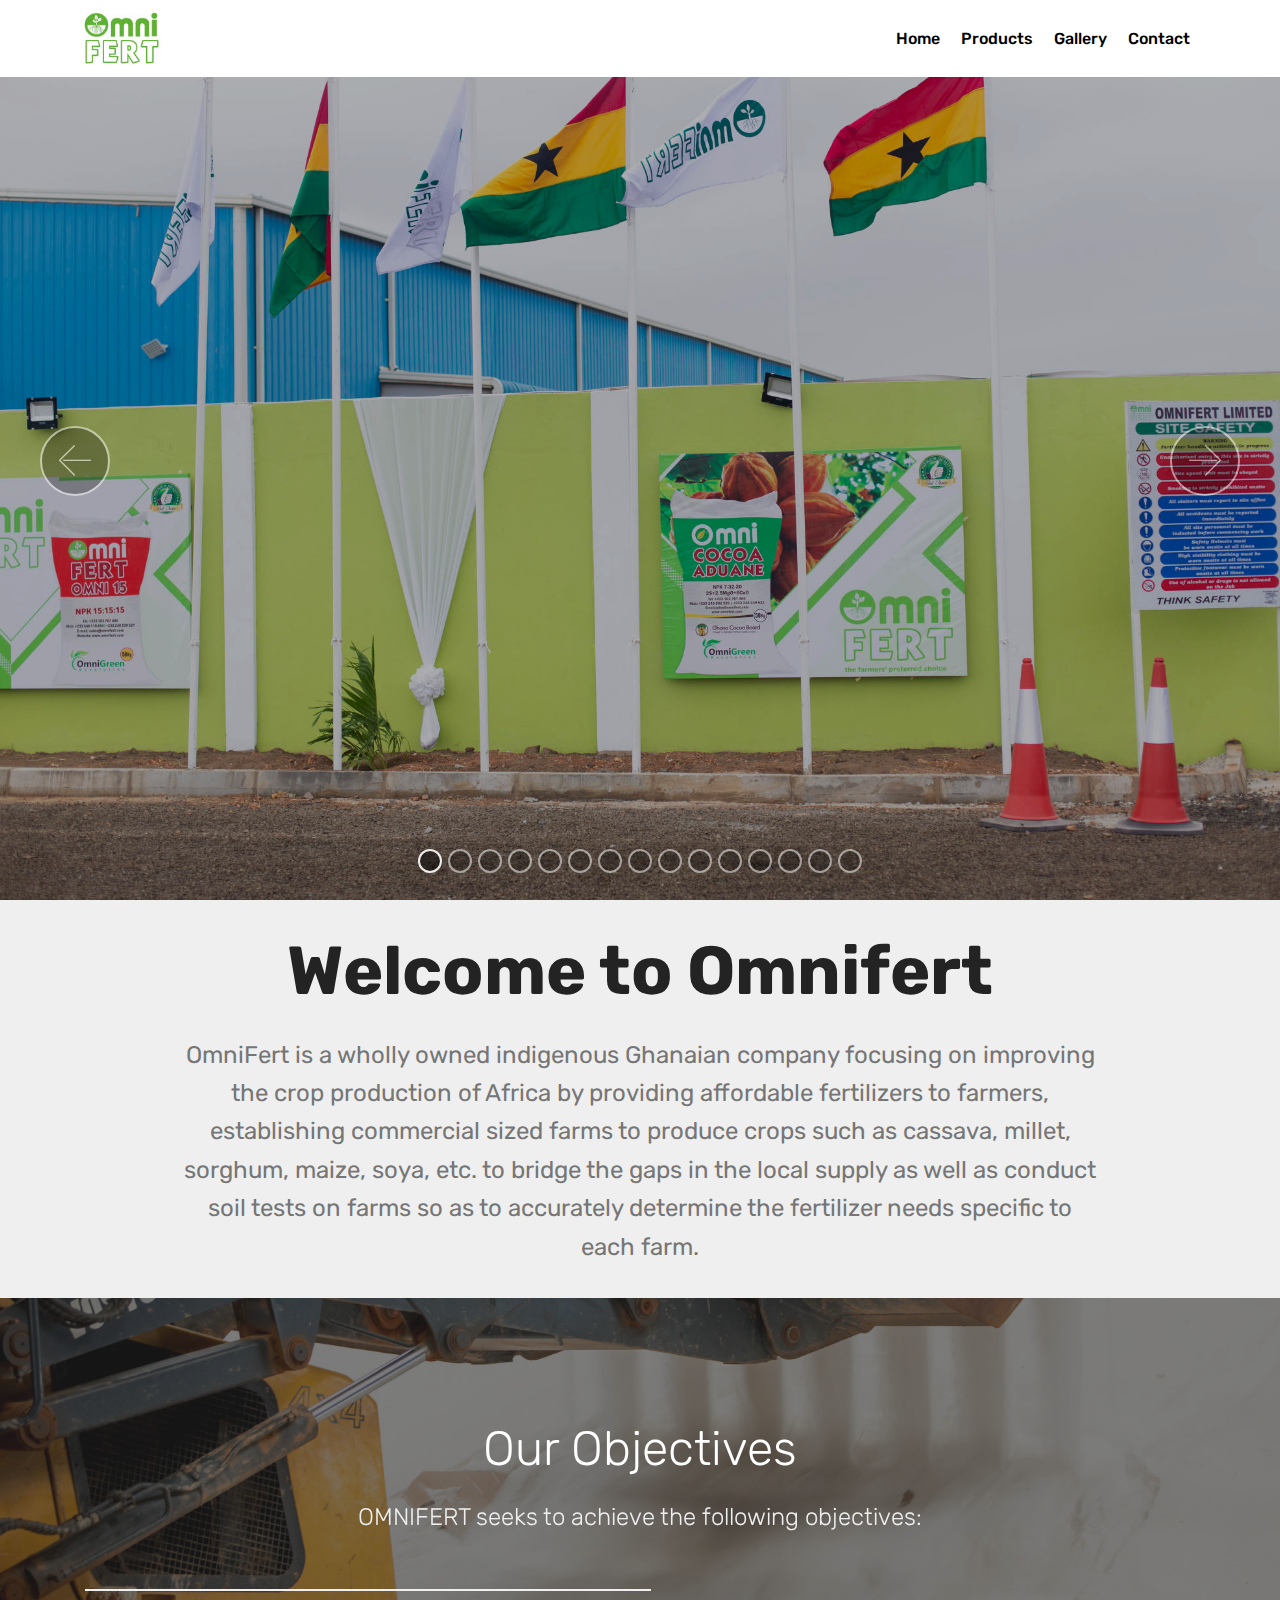
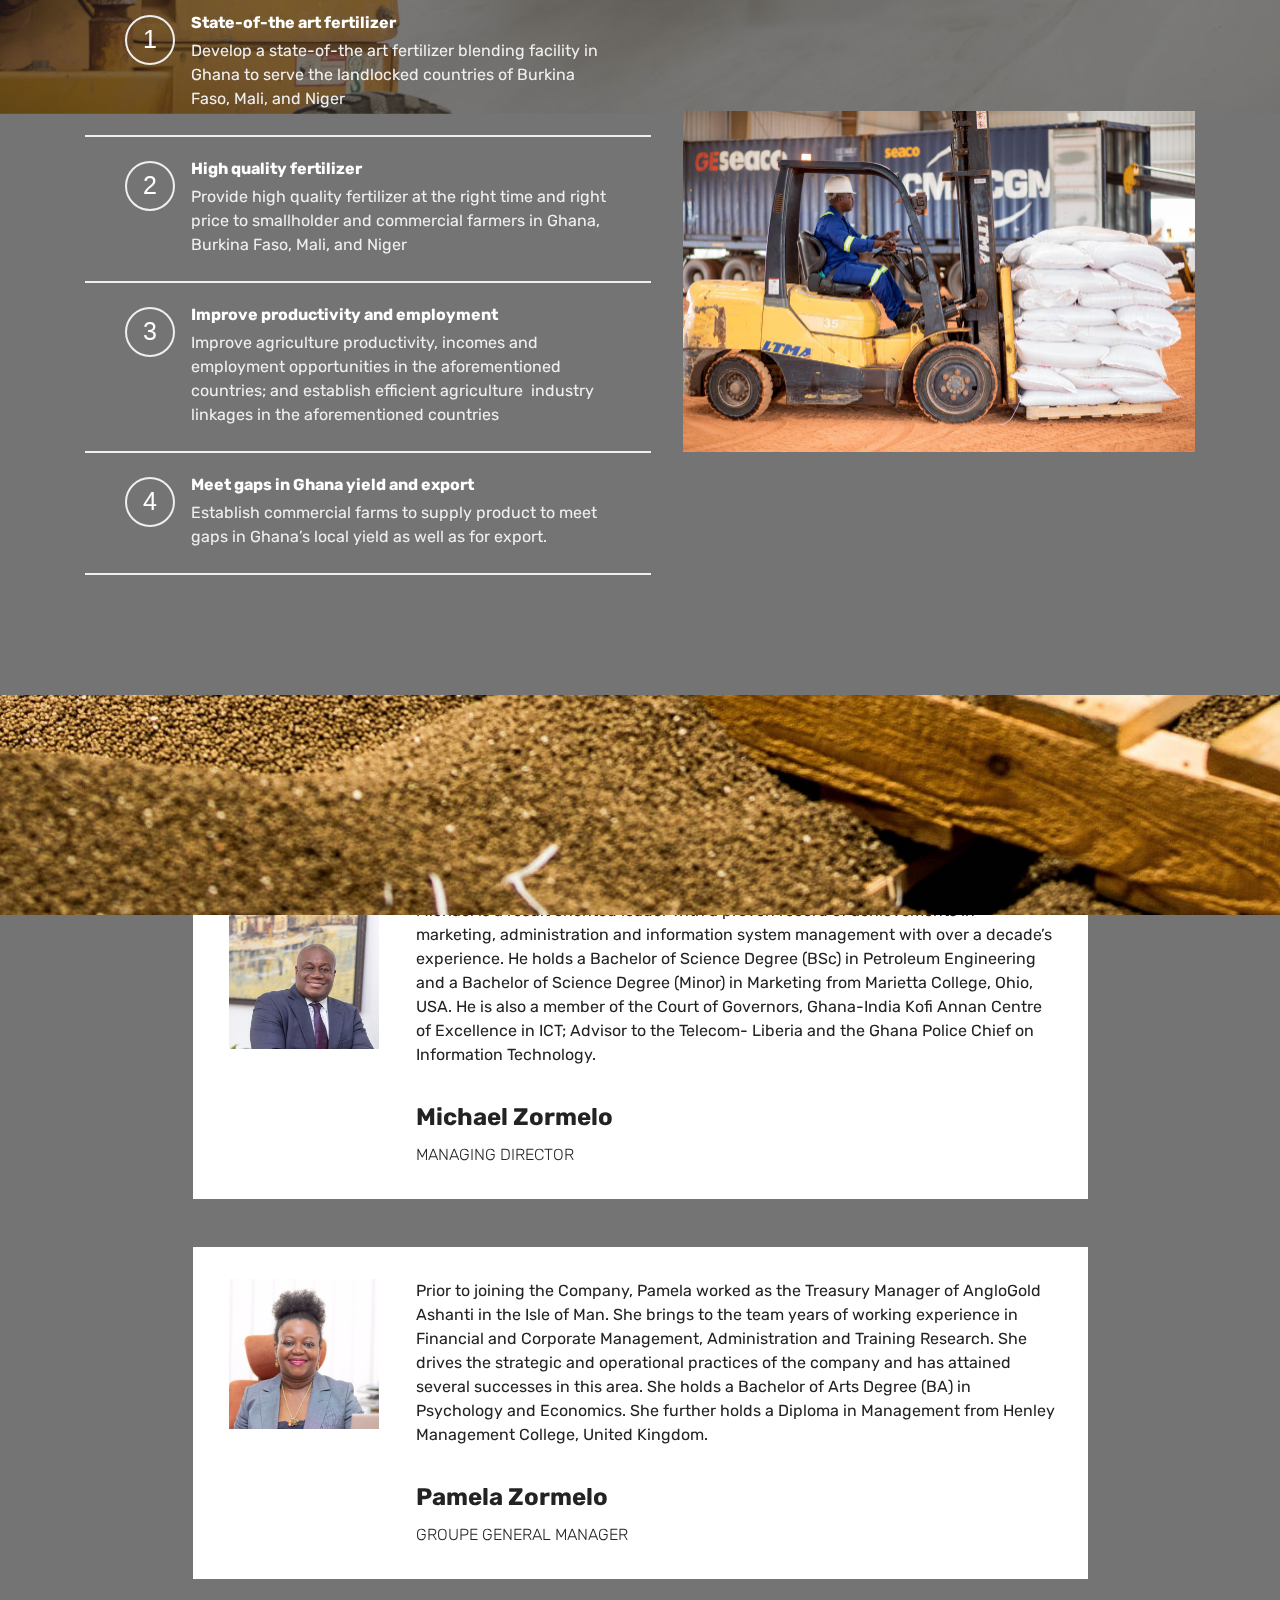
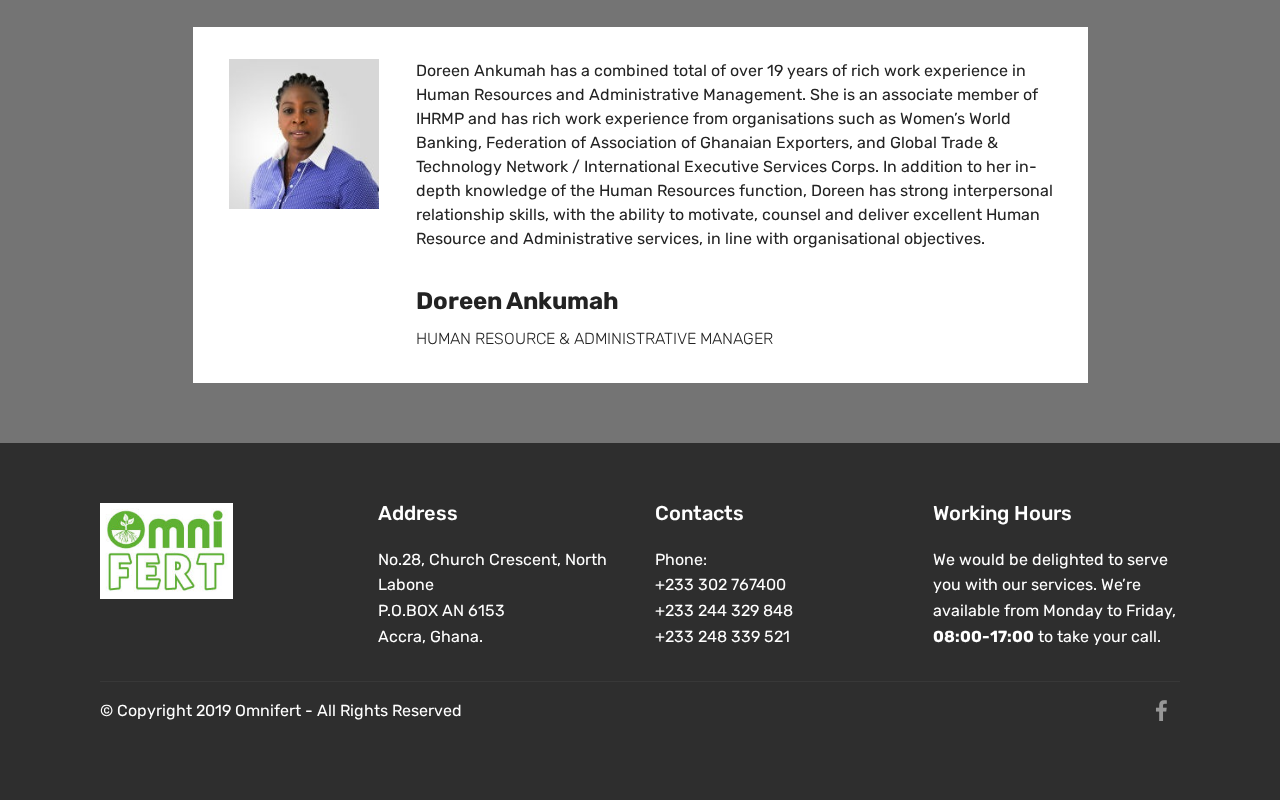
==== commit bb809e15: "create github pages" ====
--- a/index.html
+++ b/index.html
@@ -63,11 +63,11 @@
     </nav>
 </section>
 
-<section class="engine"><a href="https://mobirise.info/l">free web templates</a></section><section class="carousel slide cid-rF3PjQATJo" data-interval="false" id="slider1-1">
-
-    
-
-    <div class="full-screen"><div class="mbr-slider slide carousel" data-pause="true" data-keyboard="false" data-ride="false" data-interval="false"><ol class="carousel-indicators"><li data-app-prevent-settings="" data-target="#slider1-1" data-slide-to="0"></li><li data-app-prevent-settings="" data-target="#slider1-1" data-slide-to="1"></li><li data-app-prevent-settings="" data-target="#slider1-1" data-slide-to="2"></li><li data-app-prevent-settings="" data-target="#slider1-1" data-slide-to="3"></li><li data-app-prevent-settings="" data-target="#slider1-1" data-slide-to="4"></li><li data-app-prevent-settings="" data-target="#slider1-1" data-slide-to="5"></li><li data-app-prevent-settings="" data-target="#slider1-1" data-slide-to="6"></li><li data-app-prevent-settings="" data-target="#slider1-1" data-slide-to="7"></li><li data-app-prevent-settings="" data-target="#slider1-1" data-slide-to="8"></li><li data-app-prevent-settings="" data-target="#slider1-1" data-slide-to="9"></li><li data-app-prevent-settings="" data-target="#slider1-1" data-slide-to="10"></li><li data-app-prevent-settings="" data-target="#slider1-1" data-slide-to="11"></li><li data-app-prevent-settings="" data-target="#slider1-1" data-slide-to="12"></li><li data-app-prevent-settings="" data-target="#slider1-1" class=" active" data-slide-to="13"></li><li data-app-prevent-settings="" data-target="#slider1-1" data-slide-to="14"></li></ol><div class="carousel-inner" role="listbox"><div class="carousel-item slider-fullscreen-image" data-bg-video-slide="false" style="background-image: url(assets/images/omnifert-1-2000x1387.jpg);"><div class="container container-slide"><div class="image_wrapper"><div class="mbr-overlay"></div><img src="assets/images/omnifert-1-2000x1387.jpg"><div class="carousel-caption justify-content-center"><div class="col-10 align-center"></div></div></div></div></div><div class="carousel-item slider-fullscreen-image" data-bg-video-slide="false" style="background-image: url(assets/images/omnifert-82-2000x1733.jpeg);"><div class="container container-slide"><div class="image_wrapper"><div class="mbr-overlay"></div><img src="assets/images/omnifert-82-2000x1733.jpeg"><div class="carousel-caption justify-content-center"><div class="col-10 align-left"></div></div></div></div></div><div class="carousel-item slider-fullscreen-image" data-bg-video-slide="false" style="background-image: url(assets/images/omnifert-138-2000x1333.jpg);"><div class="container container-slide"><div class="image_wrapper"><div class="mbr-overlay"></div><img src="assets/images/omnifert-138-2000x1333.jpg"><div class="carousel-caption justify-content-center"><div class="col-10 align-right"></div></div></div></div></div><div class="carousel-item slider-fullscreen-image" data-bg-video-slide="false" style="background-image: url(assets/images/omnifert-92-2000x1343.jpg);"><div class="container container-slide"><div class="image_wrapper"><div class="mbr-overlay"></div><img src="assets/images/omnifert-92-2000x1343.jpg"><div class="carousel-caption justify-content-center"><div class="col-10 align-right"></div></div></div></div></div><div class="carousel-item slider-fullscreen-image" data-bg-video-slide="false" style="background-image: url(assets/images/omnifert-135-2000x1333.jpg);"><div class="container container-slide"><div class="image_wrapper"><div class="mbr-overlay"></div><img src="assets/images/omnifert-135-2000x1333.jpg"><div class="carousel-caption justify-content-center"><div class="col-10 align-right"></div></div></div></div></div><div class="carousel-item slider-fullscreen-image" data-bg-video-slide="false" style="background-image: url(assets/images/omnifert-157-2000x1184.jpg);"><div class="container container-slide"><div class="image_wrapper"><div class="mbr-overlay"></div><img src="assets/images/omnifert-157-2000x1184.jpg"><div class="carousel-caption justify-content-center"><div class="col-10 align-right"></div></div></div></div></div><div class="carousel-item slider-fullscreen-image" data-bg-video-slide="false" style="background-image: url(assets/images/dji-176-2000x1210.jpg);"><div class="container container-slide"><div class="image_wrapper"><div class="mbr-overlay"></div><img src="assets/images/dji-176-2000x1210.jpg"><div class="carousel-caption justify-content-center"><div class="col-10 align-right"></div></div></div></div></div><div class="carousel-item slider-fullscreen-image" data-bg-video-slide="false" style="background-image: url(assets/images/img-8689-2000x1286.jpg);"><div class="container container-slide"><div class="image_wrapper"><div class="mbr-overlay"></div><img src="assets/images/img-8689-2000x1286.jpg"><div class="carousel-caption justify-content-center"><div class="col-10 align-right"></div></div></div></div></div><div class="carousel-item slider-fullscreen-image" data-bg-video-slide="false" style="background-image: url(assets/images/dji-171-2000x1188.jpg);"><div class="container container-slide"><div class="image_wrapper"><div class="mbr-overlay"></div><img src="assets/images/dji-171-2000x1188.jpg"><div class="carousel-caption justify-content-center"><div class="col-10 align-right"></div></div></div></div></div><div class="carousel-item slider-fullscreen-image" data-bg-video-slide="false" style="background-image: url(assets/images/dji-205-2000x984.jpg);"><div class="container container-slide"><div class="image_wrapper"><div class="mbr-overlay"></div><img src="assets/images/dji-205-2000x984.jpg"><div class="carousel-caption justify-content-center"><div class="col-10 align-right"></div></div></div></div></div><div class="carousel-item slider-fullscreen-image" data-bg-video-slide="false" style="background-image: url(assets/images/ml132408-2000x1407.jpg);"><div class="container container-slide"><div class="image_wrapper"><div class="mbr-overlay"></div><img src="assets/images/ml132408-2000x1407.jpg"><div class="carousel-caption justify-content-center"><div class="col-10 align-right"></div></div></div></div></div><div class="carousel-item slider-fullscreen-image" data-bg-video-slide="false" style="background-image: url(assets/images/ml132748-2000x1333.jpg);"><div class="container container-slide"><div class="image_wrapper"><div class="mbr-overlay"></div><img src="assets/images/ml132748-2000x1333.jpg"><div class="carousel-caption justify-content-center"><div class="col-10 align-center"></div></div></div></div></div><div class="carousel-item slider-fullscreen-image" data-bg-video-slide="false" style="background-image: url(assets/images/ml132584-2000x1333.jpg);"><div class="container container-slide"><div class="image_wrapper"><div class="mbr-overlay"></div><img src="assets/images/ml132584-2000x1333.jpg"><div class="carousel-caption justify-content-center"><div class="col-10 align-center"></div></div></div></div></div><div class="carousel-item slider-fullscreen-image active" data-bg-video-slide="false" style="background-image: url(assets/images/ml132570-2000x1343.jpg);"><div class="container container-slide"><div class="image_wrapper"><div class="mbr-overlay"></div><img src="assets/images/ml132570-2000x1343.jpg"><div class="carousel-caption justify-content-center"><div class="col-10 align-center"></div></div></div></div></div><div class="carousel-item slider-fullscreen-image" data-bg-video-slide="false" style="background-image: url(assets/images/ml132852-2000x1399.jpg);"><div class="container container-slide"><div class="image_wrapper"><div class="mbr-overlay"></div><img src="assets/images/ml132852-2000x1399.jpg"><div class="carousel-caption justify-content-center"><div class="col-10 align-center"></div></div></div></div></div></div><a data-app-prevent-settings="" class="carousel-control carousel-control-prev" role="button" data-slide="prev" href="#slider1-1"><span aria-hidden="true" class="mbri-left mbr-iconfont"></span><span class="sr-only">Previous</span></a><a data-app-prevent-settings="" class="carousel-control carousel-control-next" role="button" data-slide="next" href="#slider1-1"><span aria-hidden="true" class="mbri-right mbr-iconfont"></span><span class="sr-only">Next</span></a></div></div>
+<section class="engine"><a href="https://mobirise.info/x">free css templates</a></section><section class="carousel slide cid-rF3PjQATJo" data-interval="false" id="slider1-1">
+
+    
+
+    <div class="full-screen"><div class="mbr-slider slide carousel" data-pause="true" data-keyboard="false" data-ride="carousel" data-interval="3000"><ol class="carousel-indicators"><li data-app-prevent-settings="" data-target="#slider1-1" class=" active" data-slide-to="0"></li><li data-app-prevent-settings="" data-target="#slider1-1" data-slide-to="1"></li><li data-app-prevent-settings="" data-target="#slider1-1" data-slide-to="2"></li><li data-app-prevent-settings="" data-target="#slider1-1" data-slide-to="3"></li><li data-app-prevent-settings="" data-target="#slider1-1" data-slide-to="4"></li><li data-app-prevent-settings="" data-target="#slider1-1" data-slide-to="5"></li><li data-app-prevent-settings="" data-target="#slider1-1" data-slide-to="6"></li><li data-app-prevent-settings="" data-target="#slider1-1" data-slide-to="7"></li><li data-app-prevent-settings="" data-target="#slider1-1" data-slide-to="8"></li><li data-app-prevent-settings="" data-target="#slider1-1" data-slide-to="9"></li><li data-app-prevent-settings="" data-target="#slider1-1" data-slide-to="10"></li><li data-app-prevent-settings="" data-target="#slider1-1" data-slide-to="11"></li><li data-app-prevent-settings="" data-target="#slider1-1" data-slide-to="12"></li><li data-app-prevent-settings="" data-target="#slider1-1" data-slide-to="13"></li><li data-app-prevent-settings="" data-target="#slider1-1" data-slide-to="14"></li></ol><div class="carousel-inner" role="listbox"><div class="carousel-item slider-fullscreen-image active" data-bg-video-slide="false" style="background-image: url(assets/images/omnifert-1-2000x1387.jpg);"><div class="container container-slide"><div class="image_wrapper"><div class="mbr-overlay" style="opacity: 0.3;"></div><img src="assets/images/omnifert-1-2000x1387.jpg"><div class="carousel-caption justify-content-center"><div class="col-10 align-center"></div></div></div></div></div><div class="carousel-item slider-fullscreen-image" data-bg-video-slide="false" style="background-image: url(assets/images/omnifert-82-2000x1733.jpeg);"><div class="container container-slide"><div class="image_wrapper"><div class="mbr-overlay"></div><img src="assets/images/omnifert-82-2000x1733.jpeg"><div class="carousel-caption justify-content-center"><div class="col-10 align-left"></div></div></div></div></div><div class="carousel-item slider-fullscreen-image" data-bg-video-slide="false" style="background-image: url(assets/images/omnifert-138-2000x1333.jpg);"><div class="container container-slide"><div class="image_wrapper"><div class="mbr-overlay"></div><img src="assets/images/omnifert-138-2000x1333.jpg"><div class="carousel-caption justify-content-center"><div class="col-10 align-right"></div></div></div></div></div><div class="carousel-item slider-fullscreen-image" data-bg-video-slide="false" style="background-image: url(assets/images/omnifert-92-2000x1343.jpg);"><div class="container container-slide"><div class="image_wrapper"><div class="mbr-overlay"></div><img src="assets/images/omnifert-92-2000x1343.jpg"><div class="carousel-caption justify-content-center"><div class="col-10 align-right"></div></div></div></div></div><div class="carousel-item slider-fullscreen-image" data-bg-video-slide="false" style="background-image: url(assets/images/omnifert-135-2000x1333.jpg);"><div class="container container-slide"><div class="image_wrapper"><div class="mbr-overlay"></div><img src="assets/images/omnifert-135-2000x1333.jpg"><div class="carousel-caption justify-content-center"><div class="col-10 align-right"></div></div></div></div></div><div class="carousel-item slider-fullscreen-image" data-bg-video-slide="false" style="background-image: url(assets/images/omnifert-157-2000x1184.jpg);"><div class="container container-slide"><div class="image_wrapper"><div class="mbr-overlay"></div><img src="assets/images/omnifert-157-2000x1184.jpg"><div class="carousel-caption justify-content-center"><div class="col-10 align-right"></div></div></div></div></div><div class="carousel-item slider-fullscreen-image" data-bg-video-slide="false" style="background-image: url(assets/images/dji-176-2000x1210.jpg);"><div class="container container-slide"><div class="image_wrapper"><div class="mbr-overlay"></div><img src="assets/images/dji-176-2000x1210.jpg"><div class="carousel-caption justify-content-center"><div class="col-10 align-right"></div></div></div></div></div><div class="carousel-item slider-fullscreen-image" data-bg-video-slide="false" style="background-image: url(assets/images/img-8689-2000x1286.jpg);"><div class="container container-slide"><div class="image_wrapper"><div class="mbr-overlay"></div><img src="assets/images/img-8689-2000x1286.jpg"><div class="carousel-caption justify-content-center"><div class="col-10 align-right"></div></div></div></div></div><div class="carousel-item slider-fullscreen-image" data-bg-video-slide="false" style="background-image: url(assets/images/dji-171-2000x1188.jpg);"><div class="container container-slide"><div class="image_wrapper"><div class="mbr-overlay"></div><img src="assets/images/dji-171-2000x1188.jpg"><div class="carousel-caption justify-content-center"><div class="col-10 align-right"></div></div></div></div></div><div class="carousel-item slider-fullscreen-image" data-bg-video-slide="false" style="background-image: url(assets/images/dji-205-2000x984.jpg);"><div class="container container-slide"><div class="image_wrapper"><div class="mbr-overlay"></div><img src="assets/images/dji-205-2000x984.jpg"><div class="carousel-caption justify-content-center"><div class="col-10 align-right"></div></div></div></div></div><div class="carousel-item slider-fullscreen-image" data-bg-video-slide="false" style="background-image: url(assets/images/ml132408-2000x1407.jpg);"><div class="container container-slide"><div class="image_wrapper"><div class="mbr-overlay"></div><img src="assets/images/ml132408-2000x1407.jpg"><div class="carousel-caption justify-content-center"><div class="col-10 align-right"></div></div></div></div></div><div class="carousel-item slider-fullscreen-image" data-bg-video-slide="false" style="background-image: url(assets/images/ml132748-2000x1333.jpg);"><div class="container container-slide"><div class="image_wrapper"><div class="mbr-overlay"></div><img src="assets/images/ml132748-2000x1333.jpg"><div class="carousel-caption justify-content-center"><div class="col-10 align-center"></div></div></div></div></div><div class="carousel-item slider-fullscreen-image" data-bg-video-slide="false" style="background-image: url(assets/images/ml132584-2000x1333.jpg);"><div class="container container-slide"><div class="image_wrapper"><div class="mbr-overlay"></div><img src="assets/images/ml132584-2000x1333.jpg"><div class="carousel-caption justify-content-center"><div class="col-10 align-center"></div></div></div></div></div><div class="carousel-item slider-fullscreen-image" data-bg-video-slide="false" style="background-image: url(assets/images/ml132570-2000x1343.jpg);"><div class="container container-slide"><div class="image_wrapper"><div class="mbr-overlay"></div><img src="assets/images/ml132570-2000x1343.jpg"><div class="carousel-caption justify-content-center"><div class="col-10 align-center"></div></div></div></div></div><div class="carousel-item slider-fullscreen-image" data-bg-video-slide="false" style="background-image: url(assets/images/ml132852-2000x1399.jpg);"><div class="container container-slide"><div class="image_wrapper"><div class="mbr-overlay"></div><img src="assets/images/ml132852-2000x1399.jpg"><div class="carousel-caption justify-content-center"><div class="col-10 align-center"></div></div></div></div></div></div><a data-app-prevent-settings="" class="carousel-control carousel-control-prev" role="button" data-slide="prev" href="#slider1-1"><span aria-hidden="true" class="mbri-left mbr-iconfont"></span><span class="sr-only">Previous</span></a><a data-app-prevent-settings="" class="carousel-control carousel-control-next" role="button" data-slide="next" href="#slider1-1"><span aria-hidden="true" class="mbri-right mbr-iconfont"></span><span class="sr-only">Next</span></a></div></div>
 
 </section>
 
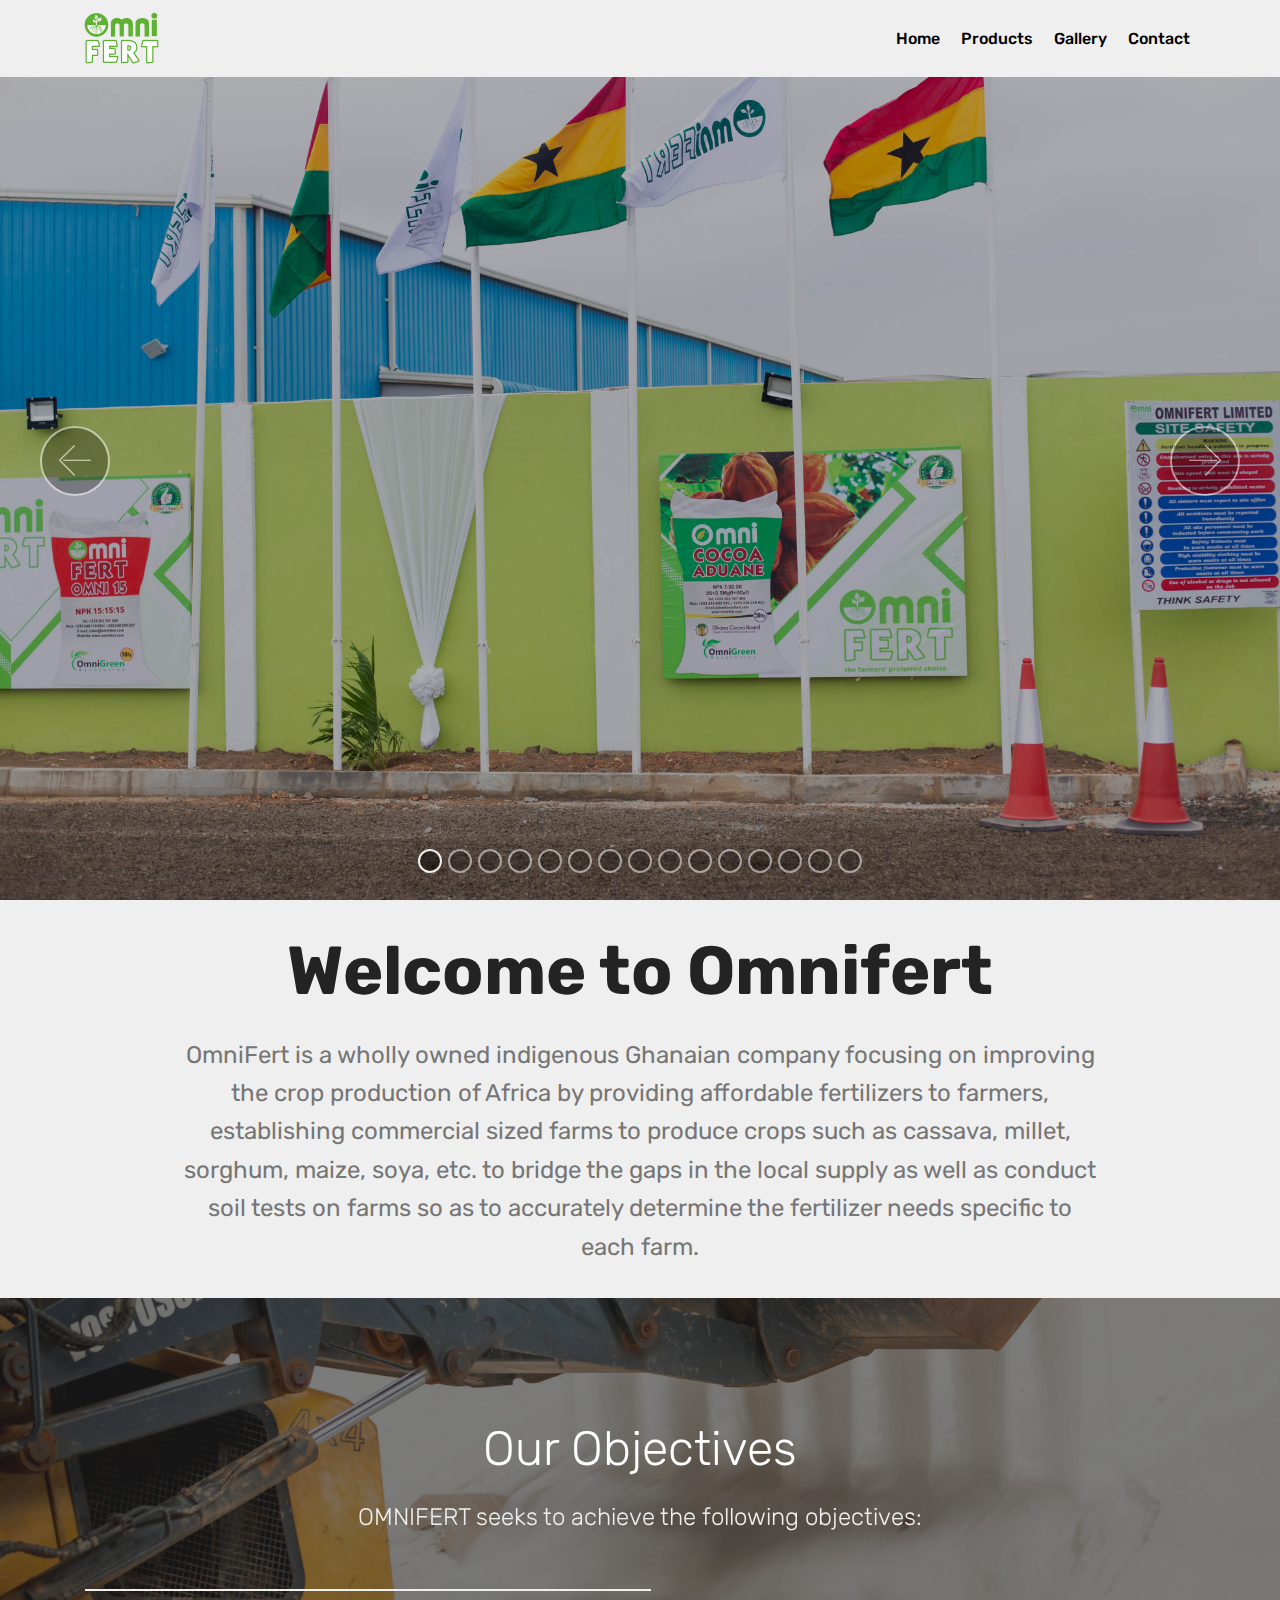
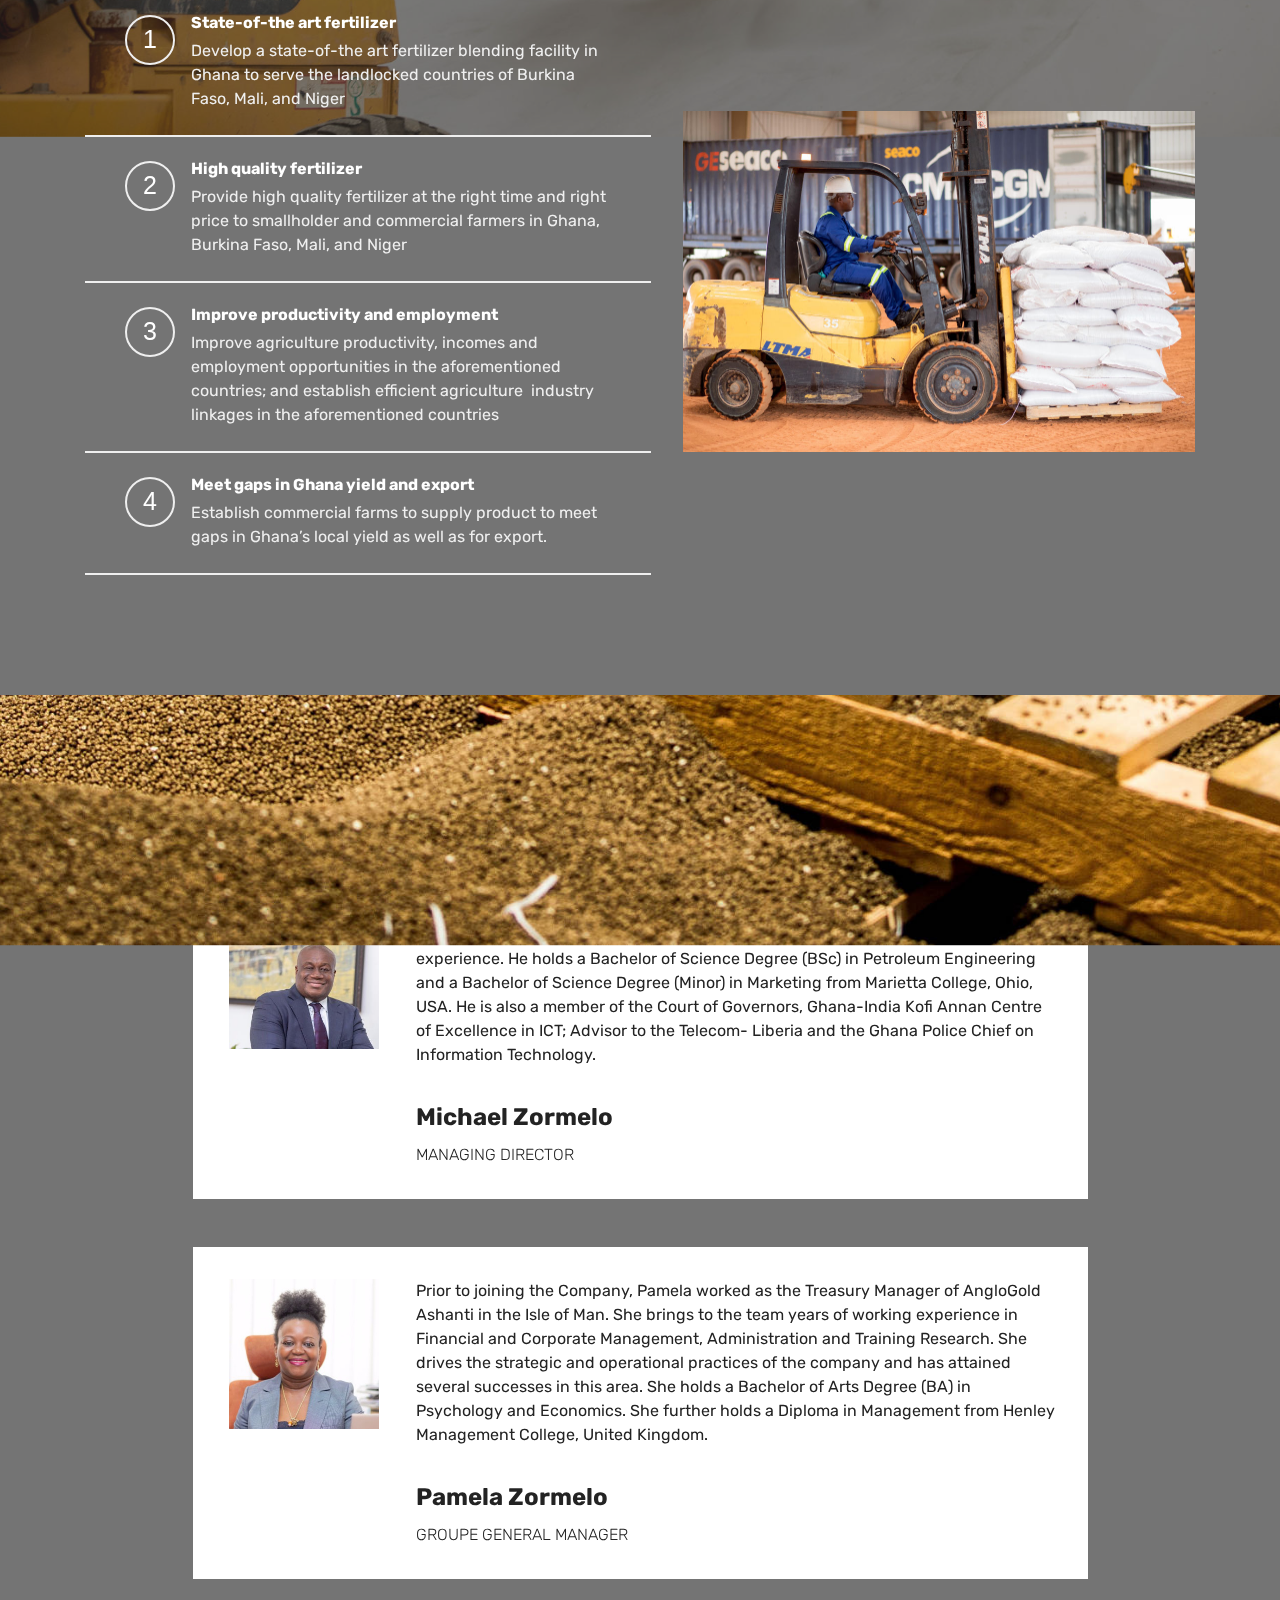
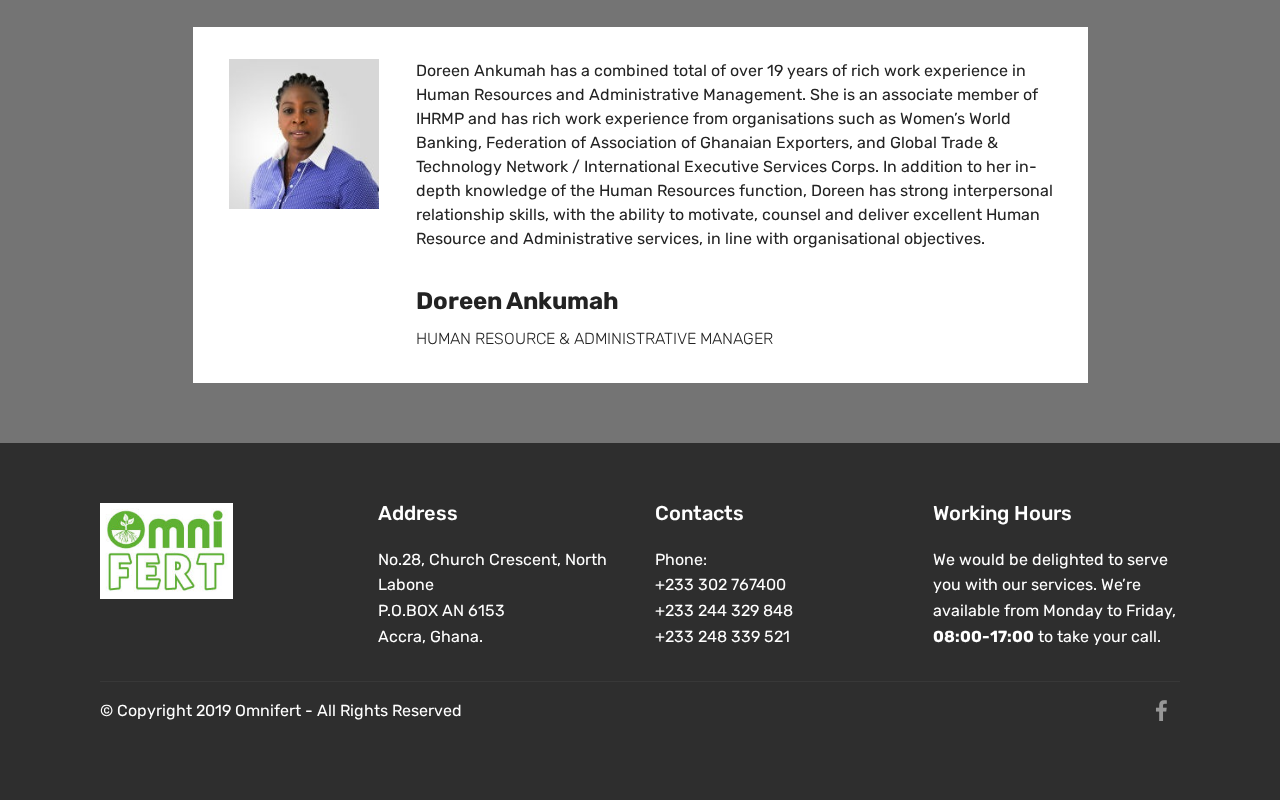
==== commit 4c081e8a: "create github pages" ====
--- a/index.html
+++ b/index.html
@@ -6,7 +6,7 @@
   <meta http-equiv="X-UA-Compatible" content="IE=edge">
   <meta name="generator" content="Mobirise v4.10.8, mobirise.com">
   <meta name="viewport" content="width=device-width, initial-scale=1, minimum-scale=1">
-  <link rel="shortcut icon" href="assets/images/69888867-953545701647859-3575173765518065664-o-1-122x88.jpg" type="image/x-icon">
+  <link rel="shortcut icon" href="assets/images/omnifret-logo-168x122.png" type="image/x-icon">
   <meta name="description" content="">
   
   <title>Home</title>
@@ -41,7 +41,7 @@
             <div class="navbar-brand">
                 <span class="navbar-logo">
                     <a href="https://omnifert.com/index-2.html">
-                        <img src="assets/images/69888867-953545701647859-3575173765518065664-o-1-122x88.jpg" alt="Mobirise" title="" style="height: 3.8rem;">
+                        <img src="assets/images/omnifret-logo-168x122.png" alt="Mobirise" title="" style="height: 3.8rem;">
                     </a>
                 </span>
                 
@@ -63,7 +63,7 @@
     </nav>
 </section>
 
-<section class="engine"><a href="https://mobirise.info/x">free css templates</a></section><section class="carousel slide cid-rF3PjQATJo" data-interval="false" id="slider1-1">
+<section class="engine"><a href="https://mobirise.info/r">bootstrap template</a></section><section class="carousel slide cid-rF3PjQATJo" data-interval="false" id="slider1-1">
 
     
 
--- a/assets/mobirise/css/mbr-additional.css
+++ b/assets/mobirise/css/mbr-additional.css
@@ -1414,13 +1414,13 @@
   box-shadow: none !important;
 }
 .cid-rF3NCABBvr .navbar {
-  background: #ffffff;
+  background: #efefef;
   transition: none;
   min-height: 77px;
   padding: .5rem 0;
 }
 .cid-rF3NCABBvr .navbar-dropdown.bg-color.transparent.opened {
-  background: #ffffff;
+  background: #efefef;
 }
 .cid-rF3NCABBvr a {
   font-style: normal;
@@ -1511,7 +1511,7 @@
   padding-bottom: 0;
 }
 .cid-rF3NCABBvr .dropdown .dropdown-menu {
-  background: #ffffff;
+  background: #efefef;
   display: none;
   position: absolute;
   min-width: 5rem;
@@ -2266,13 +2266,13 @@
   color: #ffffff;
 }
 .cid-rF3NCABBvr .navbar {
-  background: #ffffff;
+  background: #efefef;
   transition: none;
   min-height: 77px;
   padding: .5rem 0;
 }
 .cid-rF3NCABBvr .navbar-dropdown.bg-color.transparent.opened {
-  background: #ffffff;
+  background: #efefef;
 }
 .cid-rF3NCABBvr a {
   font-style: normal;
@@ -2363,7 +2363,7 @@
   padding-bottom: 0;
 }
 .cid-rF3NCABBvr .dropdown .dropdown-menu {
-  background: #ffffff;
+  background: #efefef;
   display: none;
   position: absolute;
   min-width: 5rem;
@@ -3290,13 +3290,13 @@
   color: #ffffff;
 }
 .cid-rF3NCABBvr .navbar {
-  background: #ffffff;
+  background: #efefef;
   transition: none;
   min-height: 77px;
   padding: .5rem 0;
 }
 .cid-rF3NCABBvr .navbar-dropdown.bg-color.transparent.opened {
-  background: #ffffff;
+  background: #efefef;
 }
 .cid-rF3NCABBvr a {
   font-style: normal;
@@ -3387,7 +3387,7 @@
   padding-bottom: 0;
 }
 .cid-rF3NCABBvr .dropdown .dropdown-menu {
-  background: #ffffff;
+  background: #efefef;
   display: none;
   position: absolute;
   min-width: 5rem;
@@ -3830,13 +3830,13 @@
   color: #ffffff;
 }
 .cid-rF3NCABBvr .navbar {
-  background: #ffffff;
+  background: #efefef;
   transition: none;
   min-height: 77px;
   padding: .5rem 0;
 }
 .cid-rF3NCABBvr .navbar-dropdown.bg-color.transparent.opened {
-  background: #ffffff;
+  background: #efefef;
 }
 .cid-rF3NCABBvr a {
   font-style: normal;
@@ -3927,7 +3927,7 @@
   padding-bottom: 0;
 }
 .cid-rF3NCABBvr .dropdown .dropdown-menu {
-  background: #ffffff;
+  background: #efefef;
   display: none;
   position: absolute;
   min-width: 5rem;
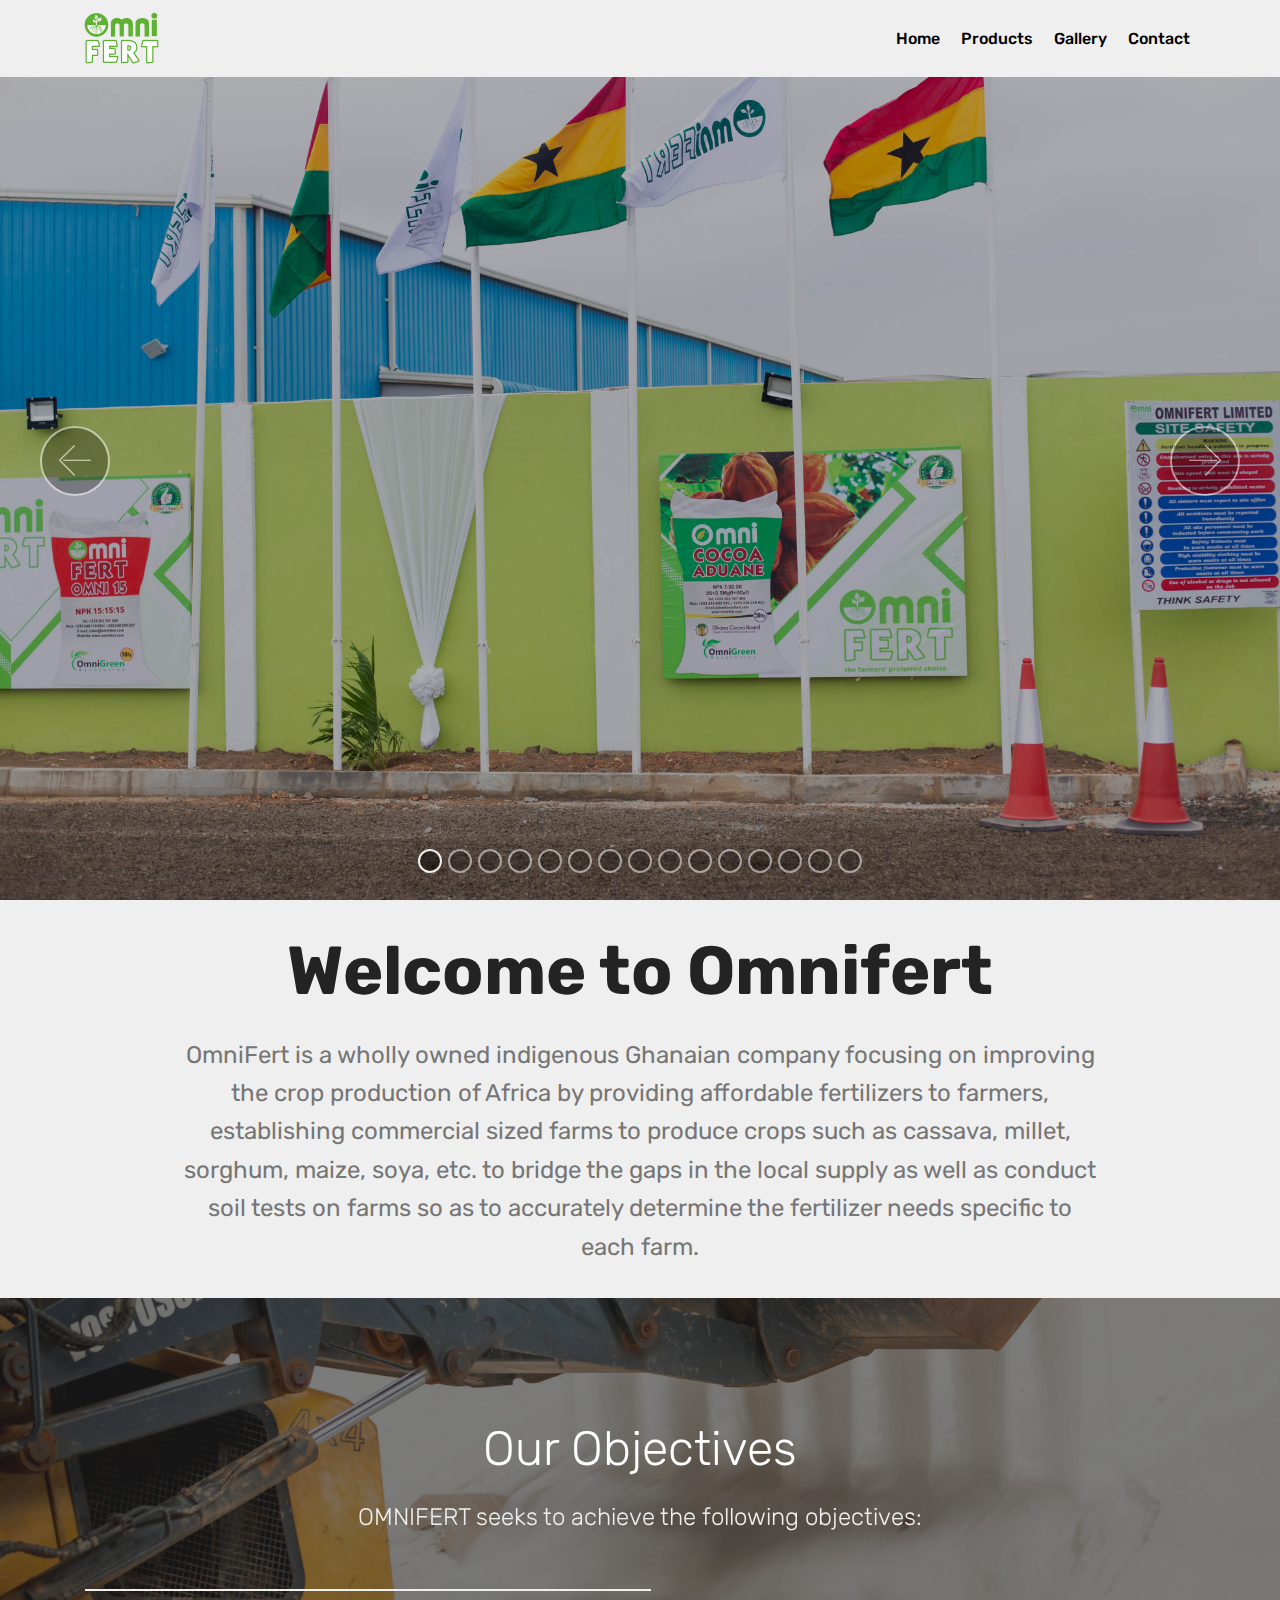
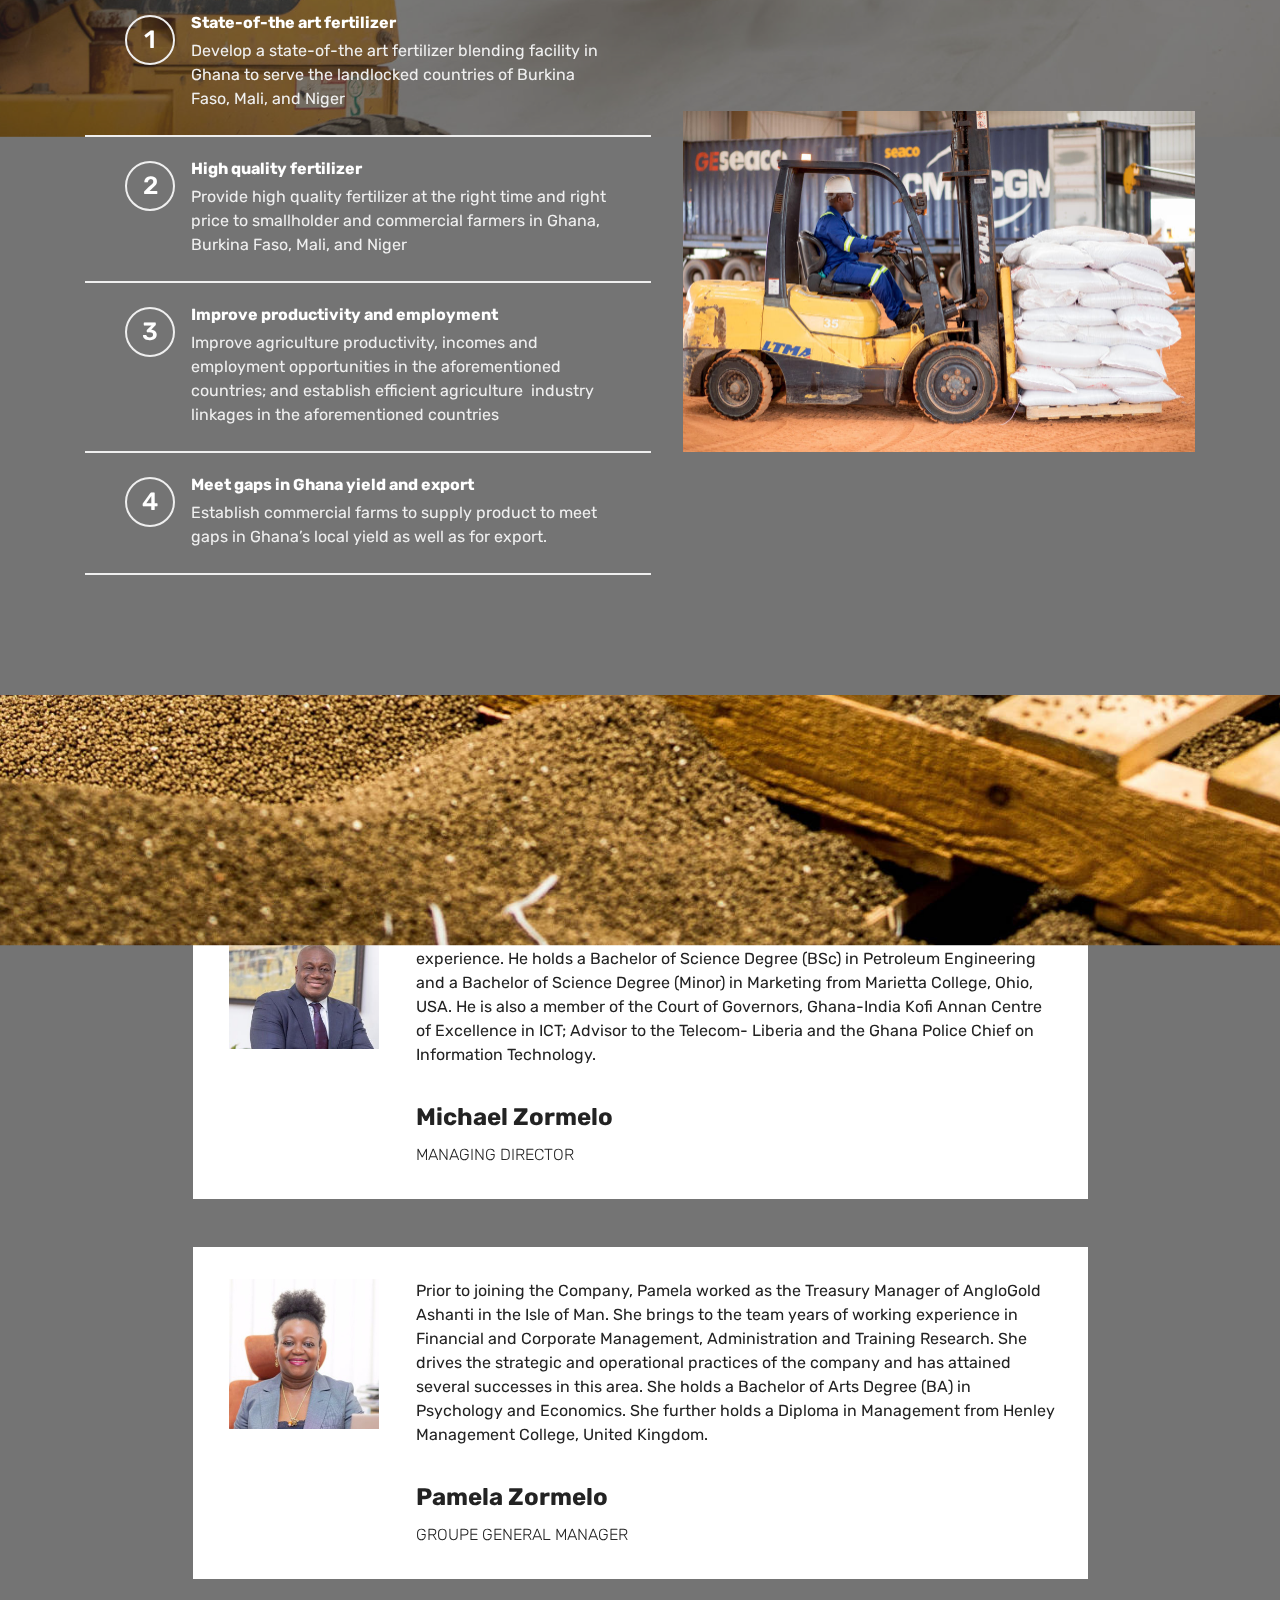
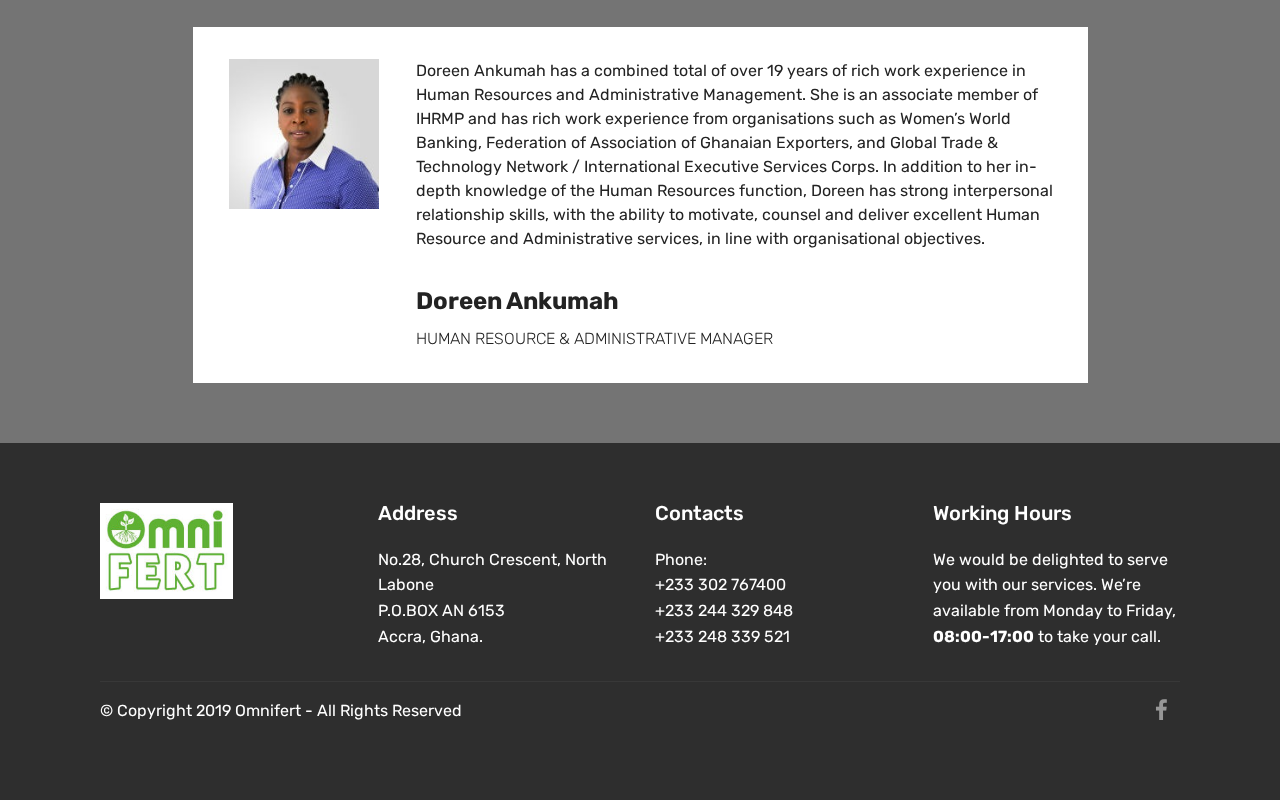
==== commit 0b4911a5: "create github pages" ====
--- a/index.html
+++ b/index.html
@@ -1,24 +1,24 @@
 <!DOCTYPE html>
 <html  >
 <head>
-  <!-- Site made with Mobirise Website Builder v4.10.8, https://mobirise.com -->
+  <!-- Site made with Mobirise Website Builder v4.11.2, https://mobirise.com -->
   <meta charset="UTF-8">
   <meta http-equiv="X-UA-Compatible" content="IE=edge">
-  <meta name="generator" content="Mobirise v4.10.8, mobirise.com">
+  <meta name="generator" content="Mobirise v4.11.2, mobirise.com">
   <meta name="viewport" content="width=device-width, initial-scale=1, minimum-scale=1">
   <link rel="shortcut icon" href="assets/images/omnifret-logo-168x122.png" type="image/x-icon">
   <meta name="description" content="">
   
   <title>Home</title>
   <link rel="stylesheet" href="assets/web/assets/mobirise-icons/mobirise-icons.css">
-  <link rel="stylesheet" href="assets/tether/tether.min.css">
   <link rel="stylesheet" href="assets/bootstrap/css/bootstrap.min.css">
   <link rel="stylesheet" href="assets/bootstrap/css/bootstrap-grid.min.css">
   <link rel="stylesheet" href="assets/bootstrap/css/bootstrap-reboot.min.css">
+  <link rel="stylesheet" href="assets/socicon/css/styles.css">
   <link rel="stylesheet" href="assets/dropdown/css/style.css">
-  <link rel="stylesheet" href="assets/socicon/css/styles.css">
+  <link rel="stylesheet" href="assets/tether/tether.min.css">
   <link rel="stylesheet" href="assets/theme/css/style.css">
-  <link rel="stylesheet" href="assets/mobirise/css/mbr-additional.css" type="text/css">
+  <link rel="preload" as="style" href="assets/mobirise/css/mbr-additional.css"><link rel="stylesheet" href="assets/mobirise/css/mbr-additional.css" type="text/css">
   
   
   
@@ -63,11 +63,11 @@
     </nav>
 </section>
 
-<section class="engine"><a href="https://mobirise.info/r">bootstrap template</a></section><section class="carousel slide cid-rF3PjQATJo" data-interval="false" id="slider1-1">
-
-    
-
-    <div class="full-screen"><div class="mbr-slider slide carousel" data-pause="true" data-keyboard="false" data-ride="carousel" data-interval="3000"><ol class="carousel-indicators"><li data-app-prevent-settings="" data-target="#slider1-1" class=" active" data-slide-to="0"></li><li data-app-prevent-settings="" data-target="#slider1-1" data-slide-to="1"></li><li data-app-prevent-settings="" data-target="#slider1-1" data-slide-to="2"></li><li data-app-prevent-settings="" data-target="#slider1-1" data-slide-to="3"></li><li data-app-prevent-settings="" data-target="#slider1-1" data-slide-to="4"></li><li data-app-prevent-settings="" data-target="#slider1-1" data-slide-to="5"></li><li data-app-prevent-settings="" data-target="#slider1-1" data-slide-to="6"></li><li data-app-prevent-settings="" data-target="#slider1-1" data-slide-to="7"></li><li data-app-prevent-settings="" data-target="#slider1-1" data-slide-to="8"></li><li data-app-prevent-settings="" data-target="#slider1-1" data-slide-to="9"></li><li data-app-prevent-settings="" data-target="#slider1-1" data-slide-to="10"></li><li data-app-prevent-settings="" data-target="#slider1-1" data-slide-to="11"></li><li data-app-prevent-settings="" data-target="#slider1-1" data-slide-to="12"></li><li data-app-prevent-settings="" data-target="#slider1-1" data-slide-to="13"></li><li data-app-prevent-settings="" data-target="#slider1-1" data-slide-to="14"></li></ol><div class="carousel-inner" role="listbox"><div class="carousel-item slider-fullscreen-image active" data-bg-video-slide="false" style="background-image: url(assets/images/omnifert-1-2000x1387.jpg);"><div class="container container-slide"><div class="image_wrapper"><div class="mbr-overlay" style="opacity: 0.3;"></div><img src="assets/images/omnifert-1-2000x1387.jpg"><div class="carousel-caption justify-content-center"><div class="col-10 align-center"></div></div></div></div></div><div class="carousel-item slider-fullscreen-image" data-bg-video-slide="false" style="background-image: url(assets/images/omnifert-82-2000x1733.jpeg);"><div class="container container-slide"><div class="image_wrapper"><div class="mbr-overlay"></div><img src="assets/images/omnifert-82-2000x1733.jpeg"><div class="carousel-caption justify-content-center"><div class="col-10 align-left"></div></div></div></div></div><div class="carousel-item slider-fullscreen-image" data-bg-video-slide="false" style="background-image: url(assets/images/omnifert-138-2000x1333.jpg);"><div class="container container-slide"><div class="image_wrapper"><div class="mbr-overlay"></div><img src="assets/images/omnifert-138-2000x1333.jpg"><div class="carousel-caption justify-content-center"><div class="col-10 align-right"></div></div></div></div></div><div class="carousel-item slider-fullscreen-image" data-bg-video-slide="false" style="background-image: url(assets/images/omnifert-92-2000x1343.jpg);"><div class="container container-slide"><div class="image_wrapper"><div class="mbr-overlay"></div><img src="assets/images/omnifert-92-2000x1343.jpg"><div class="carousel-caption justify-content-center"><div class="col-10 align-right"></div></div></div></div></div><div class="carousel-item slider-fullscreen-image" data-bg-video-slide="false" style="background-image: url(assets/images/omnifert-135-2000x1333.jpg);"><div class="container container-slide"><div class="image_wrapper"><div class="mbr-overlay"></div><img src="assets/images/omnifert-135-2000x1333.jpg"><div class="carousel-caption justify-content-center"><div class="col-10 align-right"></div></div></div></div></div><div class="carousel-item slider-fullscreen-image" data-bg-video-slide="false" style="background-image: url(assets/images/omnifert-157-2000x1184.jpg);"><div class="container container-slide"><div class="image_wrapper"><div class="mbr-overlay"></div><img src="assets/images/omnifert-157-2000x1184.jpg"><div class="carousel-caption justify-content-center"><div class="col-10 align-right"></div></div></div></div></div><div class="carousel-item slider-fullscreen-image" data-bg-video-slide="false" style="background-image: url(assets/images/dji-176-2000x1210.jpg);"><div class="container container-slide"><div class="image_wrapper"><div class="mbr-overlay"></div><img src="assets/images/dji-176-2000x1210.jpg"><div class="carousel-caption justify-content-center"><div class="col-10 align-right"></div></div></div></div></div><div class="carousel-item slider-fullscreen-image" data-bg-video-slide="false" style="background-image: url(assets/images/img-8689-2000x1286.jpg);"><div class="container container-slide"><div class="image_wrapper"><div class="mbr-overlay"></div><img src="assets/images/img-8689-2000x1286.jpg"><div class="carousel-caption justify-content-center"><div class="col-10 align-right"></div></div></div></div></div><div class="carousel-item slider-fullscreen-image" data-bg-video-slide="false" style="background-image: url(assets/images/dji-171-2000x1188.jpg);"><div class="container container-slide"><div class="image_wrapper"><div class="mbr-overlay"></div><img src="assets/images/dji-171-2000x1188.jpg"><div class="carousel-caption justify-content-center"><div class="col-10 align-right"></div></div></div></div></div><div class="carousel-item slider-fullscreen-image" data-bg-video-slide="false" style="background-image: url(assets/images/dji-205-2000x984.jpg);"><div class="container container-slide"><div class="image_wrapper"><div class="mbr-overlay"></div><img src="assets/images/dji-205-2000x984.jpg"><div class="carousel-caption justify-content-center"><div class="col-10 align-right"></div></div></div></div></div><div class="carousel-item slider-fullscreen-image" data-bg-video-slide="false" style="background-image: url(assets/images/ml132408-2000x1407.jpg);"><div class="container container-slide"><div class="image_wrapper"><div class="mbr-overlay"></div><img src="assets/images/ml132408-2000x1407.jpg"><div class="carousel-caption justify-content-center"><div class="col-10 align-right"></div></div></div></div></div><div class="carousel-item slider-fullscreen-image" data-bg-video-slide="false" style="background-image: url(assets/images/ml132748-2000x1333.jpg);"><div class="container container-slide"><div class="image_wrapper"><div class="mbr-overlay"></div><img src="assets/images/ml132748-2000x1333.jpg"><div class="carousel-caption justify-content-center"><div class="col-10 align-center"></div></div></div></div></div><div class="carousel-item slider-fullscreen-image" data-bg-video-slide="false" style="background-image: url(assets/images/ml132584-2000x1333.jpg);"><div class="container container-slide"><div class="image_wrapper"><div class="mbr-overlay"></div><img src="assets/images/ml132584-2000x1333.jpg"><div class="carousel-caption justify-content-center"><div class="col-10 align-center"></div></div></div></div></div><div class="carousel-item slider-fullscreen-image" data-bg-video-slide="false" style="background-image: url(assets/images/ml132570-2000x1343.jpg);"><div class="container container-slide"><div class="image_wrapper"><div class="mbr-overlay"></div><img src="assets/images/ml132570-2000x1343.jpg"><div class="carousel-caption justify-content-center"><div class="col-10 align-center"></div></div></div></div></div><div class="carousel-item slider-fullscreen-image" data-bg-video-slide="false" style="background-image: url(assets/images/ml132852-2000x1399.jpg);"><div class="container container-slide"><div class="image_wrapper"><div class="mbr-overlay"></div><img src="assets/images/ml132852-2000x1399.jpg"><div class="carousel-caption justify-content-center"><div class="col-10 align-center"></div></div></div></div></div></div><a data-app-prevent-settings="" class="carousel-control carousel-control-prev" role="button" data-slide="prev" href="#slider1-1"><span aria-hidden="true" class="mbri-left mbr-iconfont"></span><span class="sr-only">Previous</span></a><a data-app-prevent-settings="" class="carousel-control carousel-control-next" role="button" data-slide="next" href="#slider1-1"><span aria-hidden="true" class="mbri-right mbr-iconfont"></span><span class="sr-only">Next</span></a></div></div>
+<section class="engine"><a href="https://mobirise.info/a">online site builder</a></section><section class="carousel slide cid-rF3PjQATJo" data-interval="false" id="slider1-1">
+
+    
+
+    <div class="full-screen"><div class="mbr-slider slide carousel" data-pause="true" data-keyboard="false" data-ride="carousel" data-interval="3000"><ol class="carousel-indicators"><li data-app-prevent-settings="" data-target="#slider1-1" class=" active" data-slide-to="0"></li><li data-app-prevent-settings="" data-target="#slider1-1" data-slide-to="1"></li><li data-app-prevent-settings="" data-target="#slider1-1" data-slide-to="2"></li><li data-app-prevent-settings="" data-target="#slider1-1" data-slide-to="3"></li><li data-app-prevent-settings="" data-target="#slider1-1" data-slide-to="4"></li><li data-app-prevent-settings="" data-target="#slider1-1" data-slide-to="5"></li><li data-app-prevent-settings="" data-target="#slider1-1" data-slide-to="6"></li><li data-app-prevent-settings="" data-target="#slider1-1" data-slide-to="7"></li><li data-app-prevent-settings="" data-target="#slider1-1" data-slide-to="8"></li><li data-app-prevent-settings="" data-target="#slider1-1" data-slide-to="9"></li><li data-app-prevent-settings="" data-target="#slider1-1" data-slide-to="10"></li><li data-app-prevent-settings="" data-target="#slider1-1" data-slide-to="11"></li><li data-app-prevent-settings="" data-target="#slider1-1" data-slide-to="12"></li><li data-app-prevent-settings="" data-target="#slider1-1" data-slide-to="13"></li><li data-app-prevent-settings="" data-target="#slider1-1" data-slide-to="14"></li></ol><div class="carousel-inner" role="listbox"><div class="carousel-item slider-fullscreen-image active" data-bg-video-slide="false" style="background-image: url(assets/images/omnifert-1-2000x1387.jpg);"><div class="container container-slide"><div class="image_wrapper"><div class="mbr-overlay" style="opacity: 0.3;"></div><img src="assets/images/omnifert-1-2000x1387.jpg" title="FULL SCREEN SLIDER"><div class="carousel-caption justify-content-center"><div class="col-10 align-center"></div></div></div></div></div><div class="carousel-item slider-fullscreen-image" data-bg-video-slide="false" style="background-image: url(assets/images/omnifert-82-2000x1733.jpeg);"><div class="container container-slide"><div class="image_wrapper"><div class="mbr-overlay"></div><img src="assets/images/omnifert-82-2000x1733.jpeg" title="VIDEO SLIDE"><div class="carousel-caption justify-content-center"><div class="col-10 align-left"></div></div></div></div></div><div class="carousel-item slider-fullscreen-image" data-bg-video-slide="false" style="background-image: url(assets/images/omnifert-138-2000x1333.jpg);"><div class="container container-slide"><div class="image_wrapper"><div class="mbr-overlay"></div><img src="assets/images/omnifert-138-2000x1333.jpg" title="IMAGE SLIDE"><div class="carousel-caption justify-content-center"><div class="col-10 align-right"></div></div></div></div></div><div class="carousel-item slider-fullscreen-image" data-bg-video-slide="false" style="background-image: url(assets/images/omnifert-92-2000x1343.jpg);"><div class="container container-slide"><div class="image_wrapper"><div class="mbr-overlay"></div><img src="assets/images/omnifert-92-2000x1343.jpg" title="IMAGE SLIDE"><div class="carousel-caption justify-content-center"><div class="col-10 align-right"></div></div></div></div></div><div class="carousel-item slider-fullscreen-image" data-bg-video-slide="false" style="background-image: url(assets/images/omnifert-135-2000x1333.jpg);"><div class="container container-slide"><div class="image_wrapper"><div class="mbr-overlay"></div><img src="assets/images/omnifert-135-2000x1333.jpg" title="IMAGE SLIDE"><div class="carousel-caption justify-content-center"><div class="col-10 align-right"></div></div></div></div></div><div class="carousel-item slider-fullscreen-image" data-bg-video-slide="false" style="background-image: url(assets/images/omnifert-157-2000x1184.jpg);"><div class="container container-slide"><div class="image_wrapper"><div class="mbr-overlay"></div><img src="assets/images/omnifert-157-2000x1184.jpg" title="IMAGE SLIDE"><div class="carousel-caption justify-content-center"><div class="col-10 align-right"></div></div></div></div></div><div class="carousel-item slider-fullscreen-image" data-bg-video-slide="false" style="background-image: url(assets/images/dji-176-2000x1210.jpg);"><div class="container container-slide"><div class="image_wrapper"><div class="mbr-overlay"></div><img src="assets/images/dji-176-2000x1210.jpg" title="IMAGE SLIDE"><div class="carousel-caption justify-content-center"><div class="col-10 align-right"></div></div></div></div></div><div class="carousel-item slider-fullscreen-image" data-bg-video-slide="false" style="background-image: url(assets/images/img-8689-2000x1286.jpg);"><div class="container container-slide"><div class="image_wrapper"><div class="mbr-overlay"></div><img src="assets/images/img-8689-2000x1286.jpg" title="IMAGE SLIDE"><div class="carousel-caption justify-content-center"><div class="col-10 align-right"></div></div></div></div></div><div class="carousel-item slider-fullscreen-image" data-bg-video-slide="false" style="background-image: url(assets/images/dji-171-2000x1188.jpg);"><div class="container container-slide"><div class="image_wrapper"><div class="mbr-overlay"></div><img src="assets/images/dji-171-2000x1188.jpg" title="IMAGE SLIDE"><div class="carousel-caption justify-content-center"><div class="col-10 align-right"></div></div></div></div></div><div class="carousel-item slider-fullscreen-image" data-bg-video-slide="false" style="background-image: url(assets/images/dji-205-2000x984.jpg);"><div class="container container-slide"><div class="image_wrapper"><div class="mbr-overlay"></div><img src="assets/images/dji-205-2000x984.jpg" title="IMAGE SLIDE"><div class="carousel-caption justify-content-center"><div class="col-10 align-right"></div></div></div></div></div><div class="carousel-item slider-fullscreen-image" data-bg-video-slide="false" style="background-image: url(assets/images/ml132408-2000x1407.jpg);"><div class="container container-slide"><div class="image_wrapper"><div class="mbr-overlay"></div><img src="assets/images/ml132408-2000x1407.jpg" title="IMAGE SLIDE"><div class="carousel-caption justify-content-center"><div class="col-10 align-right"></div></div></div></div></div><div class="carousel-item slider-fullscreen-image" data-bg-video-slide="false" style="background-image: url(assets/images/ml132748-2000x1333.jpg);"><div class="container container-slide"><div class="image_wrapper"><div class="mbr-overlay"></div><img src="assets/images/ml132748-2000x1333.jpg" title="FULL SCREEN SLIDER"><div class="carousel-caption justify-content-center"><div class="col-10 align-center"></div></div></div></div></div><div class="carousel-item slider-fullscreen-image" data-bg-video-slide="false" style="background-image: url(assets/images/ml132584-2000x1333.jpg);"><div class="container container-slide"><div class="image_wrapper"><div class="mbr-overlay"></div><img src="assets/images/ml132584-2000x1333.jpg" title="FULL SCREEN SLIDER"><div class="carousel-caption justify-content-center"><div class="col-10 align-center"></div></div></div></div></div><div class="carousel-item slider-fullscreen-image" data-bg-video-slide="false" style="background-image: url(assets/images/ml132570-2000x1343.jpg);"><div class="container container-slide"><div class="image_wrapper"><div class="mbr-overlay"></div><img src="assets/images/ml132570-2000x1343.jpg" title="FULL SCREEN SLIDER"><div class="carousel-caption justify-content-center"><div class="col-10 align-center"></div></div></div></div></div><div class="carousel-item slider-fullscreen-image" data-bg-video-slide="false" style="background-image: url(assets/images/ml132852-2000x1399.jpg);"><div class="container container-slide"><div class="image_wrapper"><div class="mbr-overlay"></div><img src="assets/images/ml132852-2000x1399.jpg" title="FULL SCREEN SLIDER"><div class="carousel-caption justify-content-center"><div class="col-10 align-center"></div></div></div></div></div></div><a data-app-prevent-settings="" class="carousel-control carousel-control-prev" role="button" data-slide="prev" href="#slider1-1"><span aria-hidden="true" class="mbri-left mbr-iconfont"></span><span class="sr-only">Previous</span></a><a data-app-prevent-settings="" class="carousel-control carousel-control-next" role="button" data-slide="next" href="#slider1-1"><span aria-hidden="true" class="mbri-right mbr-iconfont"></span><span class="sr-only">Next</span></a></div></div>
 
 </section>
 
@@ -311,12 +311,12 @@
 
   <script src="assets/web/assets/jquery/jquery.min.js"></script>
   <script src="assets/popper/popper.min.js"></script>
-  <script src="assets/tether/tether.min.js"></script>
   <script src="assets/bootstrap/js/bootstrap.min.js"></script>
   <script src="assets/smoothscroll/smooth-scroll.js"></script>
   <script src="assets/dropdown/js/nav-dropdown.js"></script>
   <script src="assets/dropdown/js/navbar-dropdown.js"></script>
   <script src="assets/touchswipe/jquery.touch-swipe.min.js"></script>
+  <script src="assets/tether/tether.min.js"></script>
   <script src="assets/vimeoplayer/jquery.mb.vimeo_player.js"></script>
   <script src="assets/parallax/jarallax.min.js"></script>
   <script src="assets/bootstrapcarouselswipe/bootstrap-carousel-swipe.js"></script>
--- a/assets/web/assets/mobirise-icons/mobirise-icons.css
+++ b/assets/web/assets/mobirise-icons/mobirise-icons.css
@@ -7,6 +7,7 @@
     url('mobirise-icons.svg?spat4u#MobiriseIcons') format('svg');
   font-weight: normal;
   font-style: normal;
+  font-display: swap;
 }
 
 [class^="mbri-"], [class*=" mbri-"] {
--- a/assets/socicon/css/styles.css
+++ b/assets/socicon/css/styles.css
@@ -9,7 +9,7 @@
     url("../fonts/socicon.svg#socicon") format("svg");
   font-weight: normal;
   font-style: normal;
-
+  font-display:swap;
 }
 
 [data-icon]:before {
--- a/assets/theme/css/style.css
+++ b/assets/theme/css/style.css
@@ -3,149 +3,176 @@
  * Copyright 2017 Mobirise
  */
 section {
-  background-color: #eeeeee;
-}
+  background-color: #eeeeee; }
+
+body {
+  font-style: normal;
+  line-height: 1.5; }
 
 section,
 .container,
 .container-fluid {
   position: relative;
-  word-wrap: break-word;
-}
+  word-wrap: break-word; }
 
 a.mbr-iconfont:hover {
-  text-decoration: none;
-}
-
-.article .lead p, .article .lead ul, .article .lead ol, .article .lead pre, .article .lead blockquote {
-  margin-bottom: 0;
-}
+  text-decoration: none; }
+
+.article .lead p,
+.article .lead ul,
+.article .lead ol,
+.article .lead pre,
+.article .lead blockquote {
+  margin-bottom: 0; }
+
+ul,
+ol,
+pre,
+blockquote {
+  margin-bottom: 2.3125rem; }
+
+pre {
+  background: #f4f4f4;
+  padding: 10px 24px;
+  white-space: pre-wrap; }
+
+.inactive {
+  -webkit-user-select: none;
+  -moz-user-select: none;
+  -ms-user-select: none;
+  user-select: none;
+  pointer-events: none;
+  -webkit-user-drag: none;
+  user-drag: none; }
+
+.mbr-section__comments .row {
+  justify-content: center;
+  -webkit-justify-content: center; }
 
 a {
   font-style: normal;
   font-weight: 400;
-  cursor: pointer;
-}
-
-a, a:hover {
-  text-decoration: none;
-}
+  cursor: pointer; }
+  a, a:hover {
+    text-decoration: none; }
 
 figure {
-  margin-bottom: 0;
-}
+  margin-bottom: 0; }
 
 body {
-  color: #232323;
-}
-
-h1, h2, h3, h4, h5, h6,
-.h1, .h2, .h3, .h4, .h5, .h6,
-.display-1, .display-2, .display-3, .display-4 {
+  color: #232323; }
+
+h1,
+h2,
+h3,
+h4,
+h5,
+h6,
+.h1,
+.h2,
+.h3,
+.h4,
+.h5,
+.h6,
+.display-1,
+.display-2,
+.display-3,
+.display-4 {
   line-height: 1;
   word-break: break-word;
-  word-wrap: break-word;
-}
-
-b, strong {
-  font-weight: bold;
-}
+  word-wrap: break-word; }
+
+.mbr-section-title {
+  font-style: normal;
+  line-height: 1.2; }
+
+.mbr-section-subtitle {
+  line-height: 1.3; }
+
+.mbr-text {
+  font-style: normal;
+  line-height: 1.6; }
+
+b,
+strong {
+  font-weight: bold; }
 
 blockquote {
   padding: 10px 0 10px 20px;
   position: relative;
   border-left: 2px solid;
-  border-color: #ff3366;
-}
+  border-color: #ff3366; }
 
 input:-webkit-autofill, input:-webkit-autofill:hover, input:-webkit-autofill:focus, input:-webkit-autofill:active {
   transition-delay: 9999s;
-  transition-property: background-color, color;
-}
-
-textarea[type="hidden"] {
-  display: none;
-}
+  transition-property: background-color, color; }
+
+textarea[type='hidden'] {
+  display: none; }
 
 body {
-  position: relative;
-}
+  position: relative; }
 
 section {
   background-position: 50% 50%;
   background-repeat: no-repeat;
-  background-size: cover;
-}
-
-section .mbr-background-video,
-section .mbr-background-video-preview {
-  position: absolute;
-  bottom: 0;
-  left: 0;
-  right: 0;
-  top: 0;
-}
+  background-size: cover; }
+  section .mbr-background-video,
+  section .mbr-background-video-preview {
+    position: absolute;
+    bottom: 0;
+    left: 0;
+    right: 0;
+    top: 0; }
 
 .hidden {
-  visibility: hidden;
-}
+  visibility: hidden; }
 
 .mbr-z-index20 {
-  z-index: 20;
-}
+  z-index: 20; }
 
 /*! Base colors */
 .mbr-white {
-  color: #ffffff;
-}
+  color: #ffffff; }
 
 .mbr-black {
-  color: #000000;
-}
+  color: #000000; }
 
 .mbr-bg-white {
-  background-color: #ffffff;
-}
+  background-color: #ffffff; }
 
 .mbr-bg-black {
-  background-color: #000000;
-}
+  background-color: #000000; }
 
 /*! Text-aligns */
 .align-left {
-  text-align: left;
-}
+  text-align: left; }
 
 .align-center {
-  text-align: center;
-}
+  text-align: center; }
 
 .align-right {
-  text-align: right;
-}
+  text-align: right; }
 
 @media (max-width: 767px) {
-  .align-left, .align-center, .align-right, .mbr-section-btn, .mbr-section-title {
-    text-align: center;
-  }
-}
-
+  .align-left,
+  .align-center,
+  .align-right,
+  .mbr-section-btn,
+  .mbr-section-title {
+    text-align: center; } }
 /*! Font-weight  */
 .mbr-light {
-  font-weight: 300;
-}
+  font-weight: 300; }
 
 .mbr-regular {
-  font-weight: 400;
-}
+  font-weight: 400; }
 
 .mbr-semibold {
-  font-weight: 500;
-}
+  font-weight: 500; }
 
 .mbr-bold {
-  font-weight: 700;
-}
+  font-weight: 700; }
 
 /*! Media  */
 .media-size-item {
@@ -153,13 +180,11 @@
   -moz-flex: 1 1 auto;
   -ms-flex: 1 1 auto;
   -o-flex: 1 1 auto;
-  flex: 1 1 auto;
-}
+  flex: 1 1 auto; }
 
 .media-content {
   -webkit-flex-basis: 100%;
-  flex-basis: 100%;
-}
+  flex-basis: 100%; }
 
 .media-container-row {
   display: -ms-flexbox;
@@ -179,12 +204,9 @@
   align-content: center;
   -webkit-align-items: start;
   -ms-flex-align: start;
-  align-items: start;
-}
-
-.media-container-row .media-size-item {
-  width: 400px;
-}
+  align-items: start; }
+  .media-container-row .media-size-item {
+    width: 400px; }
 
 .media-container-column {
   display: -ms-flexbox;
@@ -204,123 +226,145 @@
   align-content: center;
   -webkit-align-items: stretch;
   -ms-flex-align: stretch;
-  align-items: stretch;
-}
-
-.media-container-column > * {
-  width: 100%;
-}
+  align-items: stretch; }
+  .media-container-column > * {
+    width: 100%; }
 
 @media (min-width: 992px) {
   .media-container-row {
     -webkit-flex-wrap: nowrap;
     -ms-flex-wrap: nowrap;
-    flex-wrap: nowrap;
-  }
-}
-
+    flex-wrap: nowrap; } }
 figure {
-  overflow: hidden;
-}
+  overflow: hidden; }
 
 figure[mbr-media-size] {
-  transition: width 0.1s;
-}
-
-.mbr-figure img, .mbr-figure iframe {
+  transition: width 0.1s; }
+
+.mbr-figure img,
+.mbr-figure iframe {
   display: block;
-  width: 100%;
-}
+  width: 100%; }
 
 .card {
   background-color: transparent;
-  border: none;
-}
+  border: none; }
 
 .card-box {
-  width: 100%;
-}
+  width: 100%; }
 
 .card-img {
   text-align: center;
   flex-shrink: 0;
-  -webkit-flex-shrink: 0;
-}
+  -webkit-flex-shrink: 0; }
 
 .media {
   max-width: 100%;
-  margin: 0 auto;
-}
+  margin: 0 auto; }
 
 .mbr-figure {
   -ms-flex-item-align: center;
   -ms-grid-row-align: center;
   -webkit-align-self: center;
-  align-self: center;
-}
+  align-self: center; }
 
 .media-container > div {
-  max-width: 100%;
-}
-
-.mbr-figure img, .card-img img {
-  width: 100%;
-}
+  max-width: 100%; }
+
+.mbr-figure img,
+.card-img img {
+  width: 100%; }
 
 @media (max-width: 991px) {
   .media-size-item {
-    width: auto !important;
-  }
+    width: auto !important; }
+
   .media {
-    width: auto;
-  }
+    width: auto; }
+
   .mbr-figure {
-    width: 100% !important;
-  }
-}
-
+    width: 100% !important; } }
 /*! Buttons */
+.btn {
+  font-weight: 500;
+  border-width: 2px;
+  font-style: normal;
+  letter-spacing: 1px;
+  margin: .4rem .8rem;
+  white-space: normal;
+  -webkit-transition: all .3s ease-in-out;
+  -moz-transition: all .3s ease-in-out;
+  transition: all .3s ease-in-out;
+  display: inline-flex;
+  align-items: center;
+  justify-content: center;
+  word-break: break-word;
+  -webkit-align-items: center;
+  -webkit-justify-content: center;
+  display: -webkit-inline-flex; }
+
+.btn-sm {
+  font-weight: 500;
+  letter-spacing: 1px;
+  -webkit-transition: all .3s ease-in-out;
+  -moz-transition: all .3s ease-in-out;
+  transition: all .3s ease-in-out; }
+
+.btn-md {
+  font-weight: 500;
+  letter-spacing: 1px;
+  margin: .4rem .8rem !important;
+  -webkit-transition: all .3s ease-in-out;
+  -moz-transition: all .3s ease-in-out;
+  transition: all .3s ease-in-out; }
+
+.btn-lg {
+  font-weight: 500;
+  letter-spacing: 1px;
+  margin: .4rem .8rem !important;
+  -webkit-transition: all .3s ease-in-out;
+  -moz-transition: all .3s ease-in-out;
+  transition: all .3s ease-in-out; }
+
 .mbr-section-btn {
-  margin-left: -.25rem;
-  margin-right: -.25rem;
-  font-size: 0;
-}
+  margin-left: -0.25rem;
+  margin-right: -0.25rem;
+  font-size: 0; }
 
 nav .mbr-section-btn {
   margin-left: 0rem;
-  margin-right: 0rem;
-}
+  margin-right: 0rem; }
+
+.btn-form {
+  border-radius: 0; }
+  .btn-form:hover {
+    cursor: pointer; }
 
 /*! Btn icon margin */
-.btn .mbr-iconfont, .btn.btn-sm .mbr-iconfont {
+.btn .mbr-iconfont,
+.btn.btn-sm .mbr-iconfont {
   cursor: pointer;
-  margin-right: 0.5rem;
-}
-
-.btn.btn-md .mbr-iconfont, .btn.btn-md .mbr-iconfont {
-  margin-right: 0.8rem;
-}
+  margin-right: 0.5rem; }
+
+.btn.btn-md .mbr-iconfont,
+.btn.btn-md .mbr-iconfont {
+  margin-right: 0.8rem; }
 
 .mbr-regular {
-  font-weight: 400;
-}
+  font-weight: 400; }
 
 .mbr-semibold {
-  font-weight: 500;
-}
+  font-weight: 500; }
 
 .mbr-bold {
-  font-weight: 700;
-}
-
-[type="submit"] {
-  -webkit-appearance: none;
-}
+  font-weight: 700; }
+
+[type='submit'] {
+  -webkit-appearance: none; }
 
 /*! Full-screen */
 .mbr-fullscreen .mbr-overlay {
-  min-height: 100vh;
-}
+  min-height: 100vh; }
 
 .mbr-fullscreen {
   display: flex;
@@ -332,29 +376,103 @@
   -webkit-align-items: center;
   min-height: 100vh;
   padding-top: 3rem;
-  padding-bottom: 3rem;
-}
+  padding-bottom: 3rem; }
 
 /*! Map */
 .map {
   height: 25rem;
+  position: relative; }
+  .map iframe {
+    width: 100%;
+    height: 100%; }
+
+.mbr-overlay {
+  background-color: #000;
+  bottom: 0;
+  left: 0;
+  opacity: .5;
+  position: absolute;
+  right: 0;
+  top: 0;
+  z-index: 0;
+  pointer-events: none; }
+
+/* Form */
+blockquote {
+  font-style: italic;
+  padding: 10px 0 10px 20px;
+  font-size: 1.09rem;
   position: relative;
-}
-
-.map iframe {
-  width: 100%;
-  height: 100%;
-}
-
-/* Form */
+  border-width: 3px; }
+
+.form-control {
+  background-color: #f5f5f5;
+  box-shadow: none;
+  color: #565656;
+  line-height: 1.43;
+  min-height: 3.5em;
+  padding: 1.07em .5em; }
+  .form-control, .form-control:focus {
+    border: 1px solid #e8e8e8; }
+  .form-active .form-control:invalid {
+    border-color: red; }
+
+.form-control-label {
+  position: relative;
+  cursor: pointer;
+  margin-bottom: .357em;
+  padding: 0; }
+
+.alert {
+  color: #ffffff;
+  border-radius: 0;
+  border: 0;
+  font-size: .875rem;
+  line-height: 1.5;
+  margin-bottom: 1.875rem;
+  padding: 1.25rem;
+  position: relative; }
+  .alert.alert-form::after {
+    background-color: inherit;
+    bottom: -7px;
+    content: "";
+    display: block;
+    height: 14px;
+    left: 50%;
+    margin-left: -7px;
+    position: absolute;
+    transform: rotate(45deg);
+    width: 14px;
+    -webkit-transform: rotate(45deg); }
+
 .form-asterisk {
   font-family: initial;
   position: absolute;
   top: -2px;
-  font-weight: normal;
-}
+  font-weight: normal; }
 
 /*! Scroll to top arrow */
+#scrollToTop a i:before {
+  content: '';
+  position: absolute;
+  height: 40%;
+  top: 25%;
+  background: #fff;
+  width: 2px;
+  left: calc(50% - 1px); }
+#scrollToTop a i:after {
+  content: '';
+  position: absolute;
+  display: block;
+  border-top: 2px solid #fff;
+  border-right: 2px solid #fff;
+  width: 40%;
+  height: 40%;
+  left: 30%;
+  bottom: 30%;
+  transform: rotate(135deg);
+  -webkit-transform: rotate(135deg); }
+
 .mbr-arrow-up {
   bottom: 25px;
   right: 90px;
@@ -364,8 +482,7 @@
   color: #ffffff;
   font-size: 32px;
   transform: rotate(180deg);
-  -webkit-transform: rotate(180deg);
-}
+  -webkit-transform: rotate(180deg); }
 
 .mbr-arrow-up a {
   background: rgba(0, 0, 0, 0.2);
@@ -377,26 +494,20 @@
   outline-style: none !important;
   position: relative;
   text-decoration: none;
-  transition: all .3s ease-in-out;
+  transition: all 0.3s ease-in-out;
   cursor: pointer;
-  text-align: center;
-}
-
-.mbr-arrow-up a:hover {
-  background-color: rgba(0, 0, 0, 0.4);
-}
-
-.mbr-arrow-up a i {
-  line-height: 60px;
-}
+  text-align: center; }
+  .mbr-arrow-up a:hover {
+    background-color: rgba(0, 0, 0, 0.4); }
+  .mbr-arrow-up a i {
+    line-height: 60px; }
 
 .mbr-arrow-up-icon {
   display: block;
-  color: #fff;
-}
+  color: #fff; }
 
 .mbr-arrow-up-icon::before {
-  content: "\203a";
+  content: '\203a';
   display: inline-block;
   font-family: serif;
   font-size: 32px;
@@ -406,8 +517,7 @@
   top: 6px;
   left: -4px;
   -webkit-transform: rotate(-90deg);
-  transform: rotate(-90deg);
-}
+  transform: rotate(-90deg); }
 
 /*! Arrow Down */
 .mbr-arrow {
@@ -420,253 +530,535 @@
   background-color: rgba(80, 80, 80, 0.5);
   border-radius: 50%;
   -webkit-transform: translateX(-50%);
-  transform: translateX(-50%);
-}
-
-.mbr-arrow > a {
-  display: inline-block;
-  text-decoration: none;
-  outline-style: none;
-  -webkit-animation: arrowdown 1.7s ease-in-out infinite;
-  animation: arrowdown 1.7s ease-in-out infinite;
-}
-
-.mbr-arrow > a > i {
-  position: absolute;
-  top: -2px;
-  left: 15px;
-  font-size: 2rem;
-}
+  transform: translateX(-50%); }
+  .mbr-arrow > a {
+    display: inline-block;
+    text-decoration: none;
+    outline-style: none;
+    -webkit-animation: arrowdown 1.7s ease-in-out infinite;
+    animation: arrowdown 1.7s ease-in-out infinite; }
+    .mbr-arrow > a > i {
+      position: absolute;
+      top: -2px;
+      left: 15px;
+      font-size: 2rem; }
 
 @keyframes arrowdown {
   0% {
     transform: translateY(0px);
-    -webkit-transform: translateY(0px);
-  }
+    -webkit-transform: translateY(0px); }
   50% {
     transform: translateY(-5px);
-    -webkit-transform: translateY(-5px);
-  }
+    -webkit-transform: translateY(-5px); }
   100% {
     transform: translateY(0px);
-    -webkit-transform: translateY(0px);
-  }
-}
-
+    -webkit-transform: translateY(0px); } }
 @-webkit-keyframes arrowdown {
   0% {
     transform: translateY(0px);
-    -webkit-transform: translateY(0px);
-  }
+    -webkit-transform: translateY(0px); }
   50% {
     transform: translateY(-5px);
-    -webkit-transform: translateY(-5px);
-  }
+    -webkit-transform: translateY(-5px); }
   100% {
     transform: translateY(0px);
-    -webkit-transform: translateY(0px);
-  }
-}
-
+    -webkit-transform: translateY(0px); } }
 @media (max-width: 500px) {
   .mbr-arrow-up {
     left: 50%;
     right: auto;
     transform: translateX(-50%) rotate(180deg);
-    -webkit-transform: translateX(-50%) rotate(180deg);
-  }
-}
-
+    -webkit-transform: translateX(-50%) rotate(180deg); } }
 /*Gradients animation*/
 @keyframes gradient-animation {
   from {
     background-position: 0% 100%;
-    animation-timing-function: ease-in-out;
-  }
+    animation-timing-function: ease-in-out; }
   to {
     background-position: 100% 0%;
-    animation-timing-function: ease-in-out;
-  }
-}
-
+    animation-timing-function: ease-in-out; } }
 @-webkit-keyframes gradient-animation {
   from {
     background-position: 0% 100%;
-    animation-timing-function: ease-in-out;
-  }
+    animation-timing-function: ease-in-out; }
   to {
     background-position: 100% 0%;
-    animation-timing-function: ease-in-out;
-  }
-}
-
+    animation-timing-function: ease-in-out; } }
 .bg-gradient {
   background-size: 200% 200%;
   animation: gradient-animation 5s infinite alternate;
-  -webkit-animation: gradient-animation 5s infinite alternate;
-}
+  -webkit-animation: gradient-animation 5s infinite alternate; }
 
 .menu .navbar-brand {
-  display: -webkit-flex;
-}
-
-.menu .navbar-brand span {
-  display: flex;
-  display: -webkit-flex;
-}
-
-.menu .navbar-brand .navbar-caption-wrap {
-  display: -webkit-flex;
-}
-
-.menu .navbar-brand .navbar-logo img {
-  display: -webkit-flex;
-}
-
+  display: -webkit-flex; }
+  .menu .navbar-brand span {
+    display: flex;
+    display: -webkit-flex; }
+  .menu .navbar-brand .navbar-caption-wrap {
+    display: -webkit-flex; }
+  .menu .navbar-brand .navbar-logo img {
+    display: -webkit-flex; }
 @media (min-width: 768px) and (max-width: 1023px) {
   .menu .navbar-toggleable-sm .navbar-nav {
     display: -webkit-box;
     display: -webkit-flex;
-    display: -ms-flexbox;
-  }
-}
-
+    display: -ms-flexbox; } }
 @media (max-width: 1023px) {
   .menu .navbar-collapse {
-    max-height: 93.5vh;
-  }
-  .menu .navbar-collapse.show {
-    overflow: auto;
-  }
-}
-
+    max-height: 93.5vh; }
+    .menu .navbar-collapse.show {
+      overflow: auto; } }
 @media (min-width: 1024px) {
   .menu .navbar-nav.nav-dropdown {
-    display: -webkit-flex;
-  }
+    display: -webkit-flex; }
   .menu .navbar-toggleable-sm .navbar-collapse {
-    display: -webkit-flex !important;
-  }
+    display: -webkit-flex !important; }
   .menu .collapsed .navbar-collapse {
-    max-height: 93.5vh;
-  }
-  .menu .collapsed .navbar-collapse.show {
-    overflow: auto;
-  }
-}
-
+    max-height: 93.5vh; }
+    .menu .collapsed .navbar-collapse.show {
+      overflow: auto; } }
 @media (max-width: 767px) {
   .menu .navbar-collapse {
-    max-height: 80vh;
-  }
-}
-
+    max-height: 80vh; } }
+
+/* Others*/
+.note-check a[data-value=Rubik] {
+  font-style: normal; }
+
+.mbr-arrow a {
+  color: #ffffff; }
+
+@media (max-width: 767px) {
+  .mbr-arrow {
+    display: none; } }
 .navbar {
   display: -webkit-flex;
   -webkit-flex-wrap: wrap;
   -webkit-align-items: center;
-  -webkit-justify-content: space-between;
-}
+  -webkit-justify-content: space-between; }
 
 .navbar-collapse {
   -webkit-flex-basis: 100%;
   -webkit-flex-grow: 1;
-  -webkit-align-items: center;
-}
+  -webkit-align-items: center; }
 
 .nav-dropdown .link {
-  padding: .667em 1.667em !important;
-  margin: 0 !important;
-}
+  padding: 0.667em 1.667em !important;
+  margin: 0 !important; }
 
 .nav {
   display: -webkit-flex;
-  -webkit-flex-wrap: wrap;
-}
+  -webkit-flex-wrap: wrap; }
 
 .row {
   display: -webkit-flex;
-  -webkit-flex-wrap: wrap;
-}
+  -webkit-flex-wrap: wrap; }
 
 .justify-content-center {
-  -webkit-justify-content: center;
-}
+  -webkit-justify-content: center; }
 
 .form-inline {
   display: -webkit-flex;
   -webkit-flex-flow: row wrap;
-  -webkit-align-items: center;
-}
+  -webkit-align-items: center; }
 
 .card-wrapper {
-  -webkit-flex: 1;
-}
+  -webkit-flex: 1; }
 
 .carousel-control {
   z-index: 10;
   display: -webkit-flex;
   -webkit-align-items: center;
-  -webkit-justify-content: center;
-}
+  -webkit-justify-content: center; }
 
 .carousel-controls {
-  display: -webkit-flex;
-}
+  display: -webkit-flex; }
 
 .media {
-  display: -webkit-flex;
-}
+  display: -webkit-flex; }
 
 .form-group:focus {
-  outline: none;
-}
+  outline: none; }
 
 .jq-selectbox__select {
-  padding: 1.07em .5em;
+  padding: 1.07em 0.5em;
   position: absolute;
   top: 0;
   left: 0;
-  width: 100%;
-}
+  width: 100%; }
 
 .jq-selectbox__dropdown {
   position: absolute;
   top: 100% !important;
   left: 0 !important;
-  width: 100% !important;
-}
+  width: 100% !important; }
 
 .jq-selectbox__trigger-arrow {
-  transform: translateY(-50%);
-}
+  transform: translateY(-50%); }
 
 .jq-selectbox li {
-  padding: 1.07em .5em;
-}
-
-input[type="range"] {
+  padding: 1.07em 0.5em; }
+
+input[type='range'] {
   padding-left: 0 !important;
-  padding-right: 0 !important;
-}
-
-.modal-dialog, .modal-content {
-  height: 100%;
-}
+  padding-right: 0 !important; }
+
+.modal-dialog,
+.modal-content {
+  height: 100%; }
 
 .modal-dialog .carousel-inner {
-  height: 100%;
-  height: -webkit-fill-available;
-  height: fill-available;
-}
+  height: calc(100vh - 1.75rem); }
+  @media (max-width: 575px) {
+    .modal-dialog .carousel-inner {
+      height: calc(100vh - 1rem); } }
 
 .carousel-item {
-  text-align: center;
-}
+  text-align: center; }
 
 .carousel-item img {
-  margin: auto;
-}
+  margin: auto; }
+
+.navbar-toggler {
+  -webkit-align-self: flex-start;
+  -ms-flex-item-align: start;
+  align-self: flex-start;
+  padding: 0.25rem 0.75rem;
+  font-size: 1.25rem;
+  line-height: 1;
+  background: transparent;
+  border: 1px solid transparent;
+  -webkit-border-radius: 0.25rem;
+  border-radius: 0.25rem; }
+
+.navbar-toggler:focus,
+.navbar-toggler:hover {
+  text-decoration: none; }
+
+.navbar-toggler-icon {
+  display: inline-block;
+  width: 1.5em;
+  height: 1.5em;
+  vertical-align: middle;
+  content: '';
+  background: no-repeat center center;
+  -webkit-background-size: 100% 100%;
+  -o-background-size: 100% 100%;
+  background-size: 100% 100%; }
+
+.navbar-toggler-left {
+  position: absolute;
+  left: 1rem; }
+
+.navbar-toggler-right {
+  position: absolute;
+  right: 1rem; }
+
+@media (max-width: 575px) {
+  .navbar-toggleable .navbar-nav .dropdown-menu {
+    position: static;
+    float: none; }
+
+  .navbar-toggleable > .container {
+    padding-right: 0;
+    padding-left: 0; } }
+@media (min-width: 576px) {
+  .navbar-toggleable {
+    -webkit-box-orient: horizontal;
+    -webkit-box-direction: normal;
+    -webkit-flex-direction: row;
+    -ms-flex-direction: row;
+    flex-direction: row;
+    -webkit-flex-wrap: nowrap;
+    -ms-flex-wrap: nowrap;
+    flex-wrap: nowrap;
+    -webkit-box-align: center;
+    -webkit-align-items: center;
+    -ms-flex-align: center;
+    align-items: center; }
+
+  .navbar-toggleable .navbar-nav {
+    -webkit-box-orient: horizontal;
+    -webkit-box-direction: normal;
+    -webkit-flex-direction: row;
+    -ms-flex-direction: row;
+    flex-direction: row; }
+
+  .navbar-toggleable .navbar-nav .nav-link {
+    padding-right: 0.5rem;
+    padding-left: 0.5rem; }
+
+  .navbar-toggleable > .container {
+    display: -webkit-box;
+    display: -webkit-flex;
+    display: -ms-flexbox;
+    display: flex;
+    -webkit-flex-wrap: nowrap;
+    -ms-flex-wrap: nowrap;
+    flex-wrap: nowrap;
+    -webkit-box-align: center;
+    -webkit-align-items: center;
+    -ms-flex-align: center;
+    align-items: center; }
+
+  .navbar-toggleable .navbar-collapse {
+    display: -webkit-box !important;
+    display: -webkit-flex !important;
+    display: -ms-flexbox !important;
+    display: flex !important;
+    width: 100%; }
+
+  .navbar-toggleable .navbar-toggler {
+    display: none; } }
+@media (max-width: 767px) {
+  .navbar-toggleable-sm .navbar-nav .dropdown-menu {
+    position: static;
+    float: none; }
+
+  .navbar-toggleable-sm > .container {
+    padding-right: 0;
+    padding-left: 0; } }
+@media (min-width: 768px) {
+  .navbar-toggleable-sm {
+    -webkit-box-orient: horizontal;
+    -webkit-box-direction: normal;
+    -webkit-flex-direction: row;
+    -ms-flex-direction: row;
+    flex-direction: row;
+    -webkit-flex-wrap: nowrap;
+    -ms-flex-wrap: nowrap;
+    flex-wrap: nowrap;
+    -webkit-box-align: center;
+    -webkit-align-items: center;
+    -ms-flex-align: center;
+    align-items: center; }
+
+  .navbar-toggleable-sm .navbar-nav {
+    -webkit-box-orient: horizontal;
+    -webkit-box-direction: normal;
+    -webkit-flex-direction: row;
+    -ms-flex-direction: row;
+    flex-direction: row; }
+
+  .navbar-toggleable-sm .navbar-nav .nav-link {
+    padding-right: 0.5rem;
+    padding-left: 0.5rem; }
+
+  .navbar-toggleable-sm > .container {
+    display: -webkit-box;
+    display: -webkit-flex;
+    display: -ms-flexbox;
+    display: flex;
+    -webkit-flex-wrap: nowrap;
+    -ms-flex-wrap: nowrap;
+    flex-wrap: nowrap;
+    -webkit-box-align: center;
+    -webkit-align-items: center;
+    -ms-flex-align: center;
+    align-items: center; }
+
+  .navbar-toggleable-sm .navbar-collapse {
+    display: none;
+    width: 100%; }
+
+  .navbar-toggleable-sm .navbar-toggler {
+    display: none; } }
+@media (max-width: 1023px) {
+  .navbar-toggleable-md .navbar-nav .dropdown-menu {
+    position: static;
+    float: none; }
+
+  .navbar-toggleable-md > .container {
+    padding-right: 0;
+    padding-left: 0; } }
+@media (min-width: 1024px) {
+  .navbar-toggleable-md {
+    -webkit-box-orient: horizontal;
+    -webkit-box-direction: normal;
+    -webkit-flex-direction: row;
+    -ms-flex-direction: row;
+    flex-direction: row;
+    -webkit-flex-wrap: nowrap;
+    -ms-flex-wrap: nowrap;
+    flex-wrap: nowrap;
+    -webkit-box-align: center;
+    -webkit-align-items: center;
+    -ms-flex-align: center;
+    align-items: center; }
+
+  .navbar-toggleable-md .navbar-nav {
+    -webkit-box-orient: horizontal;
+    -webkit-box-direction: normal;
+    -webkit-flex-direction: row;
+    -ms-flex-direction: row;
+    flex-direction: row; }
+
+  .navbar-toggleable-md .navbar-nav .nav-link {
+    padding-right: 0.5rem;
+    padding-left: 0.5rem; }
+
+  .navbar-toggleable-md > .container {
+    display: -webkit-box;
+    display: -webkit-flex;
+    display: -ms-flexbox;
+    display: flex;
+    -webkit-flex-wrap: nowrap;
+    -ms-flex-wrap: nowrap;
+    flex-wrap: nowrap;
+    -webkit-box-align: center;
+    -webkit-align-items: center;
+    -ms-flex-align: center;
+    align-items: center; }
+
+  .navbar-toggleable-md .navbar-collapse {
+    display: -webkit-box !important;
+    display: -webkit-flex !important;
+    display: -ms-flexbox !important;
+    display: flex !important;
+    width: 100%; }
+
+  .navbar-toggleable-md .navbar-toggler {
+    display: none; } }
+@media (max-width: 1199px) {
+  .navbar-toggleable-lg .navbar-nav .dropdown-menu {
+    position: static;
+    float: none; }
+
+  .navbar-toggleable-lg > .container {
+    padding-right: 0;
+    padding-left: 0; } }
+@media (min-width: 1200px) {
+  .navbar-toggleable-lg {
+    -webkit-box-orient: horizontal;
+    -webkit-box-direction: normal;
+    -webkit-flex-direction: row;
+    -ms-flex-direction: row;
+    flex-direction: row;
+    -webkit-flex-wrap: nowrap;
+    -ms-flex-wrap: nowrap;
+    flex-wrap: nowrap;
+    -webkit-box-align: center;
+    -webkit-align-items: center;
+    -ms-flex-align: center;
+    align-items: center; }
+
+  .navbar-toggleable-lg .navbar-nav {
+    -webkit-box-orient: horizontal;
+    -webkit-box-direction: normal;
+    -webkit-flex-direction: row;
+    -ms-flex-direction: row;
+    flex-direction: row; }
+
+  .navbar-toggleable-lg .navbar-nav .nav-link {
+    padding-right: 0.5rem;
+    padding-left: 0.5rem; }
+
+  .navbar-toggleable-lg > .container {
+    display: -webkit-box;
+    display: -webkit-flex;
+    display: -ms-flexbox;
+    display: flex;
+    -webkit-flex-wrap: nowrap;
+    -ms-flex-wrap: nowrap;
+    flex-wrap: nowrap;
+    -webkit-box-align: center;
+    -webkit-align-items: center;
+    -ms-flex-align: center;
+    align-items: center; }
+
+  .navbar-toggleable-lg .navbar-collapse {
+    display: -webkit-box !important;
+    display: -webkit-flex !important;
+    display: -ms-flexbox !important;
+    display: flex !important;
+    width: 100%; }
+
+  .navbar-toggleable-lg .navbar-toggler {
+    display: none; } }
+.navbar-toggleable-xl {
+  -webkit-box-orient: horizontal;
+  -webkit-box-direction: normal;
+  -webkit-flex-direction: row;
+  -ms-flex-direction: row;
+  flex-direction: row;
+  -webkit-flex-wrap: nowrap;
+  -ms-flex-wrap: nowrap;
+  flex-wrap: nowrap;
+  -webkit-box-align: center;
+  -webkit-align-items: center;
+  -ms-flex-align: center;
+  align-items: center; }
+
+.navbar-toggleable-xl .navbar-nav .dropdown-menu {
+  position: static;
+  float: none; }
+
+.navbar-toggleable-xl > .container {
+  padding-right: 0;
+  padding-left: 0; }
+
+.navbar-toggleable-xl .navbar-nav {
+  -webkit-box-orient: horizontal;
+  -webkit-box-direction: normal;
+  -webkit-flex-direction: row;
+  -ms-flex-direction: row;
+  flex-direction: row; }
+
+.navbar-toggleable-xl .navbar-nav .nav-link {
+  padding-right: 0.5rem;
+  padding-left: 0.5rem; }
+
+.navbar-toggleable-xl > .container {
+  display: -webkit-box;
+  display: -webkit-flex;
+  display: -ms-flexbox;
+  display: flex;
+  -webkit-flex-wrap: nowrap;
+  -ms-flex-wrap: nowrap;
+  flex-wrap: nowrap;
+  -webkit-box-align: center;
+  -webkit-align-items: center;
+  -ms-flex-align: center;
+  align-items: center; }
+
+.navbar-toggleable-xl .navbar-collapse {
+  display: -webkit-box !important;
+  display: -webkit-flex !important;
+  display: -ms-flexbox !important;
+  display: flex !important;
+  width: 100%; }
+
+.navbar-toggleable-xl .navbar-toggler {
+  display: none; }
+
+.card-img {
+  width: auto; }
+
+.menu .navbar.collapsed:not(.beta-menu) {
+  flex-direction: column;
+  -webkit-flex-direction: column; }
+
+.carousel-item.active,
+.carousel-item-next,
+.carousel-item-prev {
+  display: -webkit-box;
+  display: -webkit-flex;
+  display: -ms-flexbox;
+  display: flex; }
+
+.note-air-layout .dropup .dropdown-menu,
+.note-air-layout .navbar-fixed-bottom .dropdown .dropdown-menu {
+  bottom: initial !important; }
+
+html,
+body {
+  height: auto;
+  min-height: 100vh; }
+
+.dropup .dropdown-toggle::after {
+  display: none; }
+
+/*# sourceMappingURL=style.css.map */
 .engine {
 	position: absolute;
 	text-indent: -2400px;
--- a/assets/mobirise/css/mbr-additional.css
+++ b/assets/mobirise/css/mbr-additional.css
@@ -1,27 +1,16 @@
-@import url(https://fonts.googleapis.com/css?family=Rubik:300,300i,400,400i,500,500i,700,700i,900,900i);
+@import url(https://fonts.googleapis.com/css?family=Rubik:300,300i,400,400i,500,500i,700,700i,900,900i&display=swap);
 
 
 
 
 
 body {
-  font-style: normal;
-  line-height: 1.5;
-}
-.mbr-section-title {
-  font-style: normal;
-  line-height: 1.2;
-}
-.mbr-section-subtitle {
-  line-height: 1.3;
-}
-.mbr-text {
-  font-style: normal;
-  line-height: 1.6;
+  font-family: Rubik;
 }
 .display-1 {
   font-family: 'Rubik', sans-serif;
   font-size: 4.25rem;
+  font-display: swap;
 }
 .display-1 > .mbr-iconfont {
   font-size: 6.8rem;
@@ -29,6 +18,7 @@
 .display-2 {
   font-family: 'Rubik', sans-serif;
   font-size: 3rem;
+  font-display: swap;
 }
 .display-2 > .mbr-iconfont {
   font-size: 4.8rem;
@@ -36,6 +26,7 @@
 .display-4 {
   font-family: 'Rubik', sans-serif;
   font-size: 1rem;
+  font-display: swap;
 }
 .display-4 > .mbr-iconfont {
   font-size: 1.6rem;
@@ -43,6 +34,7 @@
 .display-5 {
   font-family: 'Rubik', sans-serif;
   font-size: 1.5rem;
+  font-display: swap;
 }
 .display-5 > .mbr-iconfont {
   font-size: 2.4rem;
@@ -50,6 +42,7 @@
 .display-7 {
   font-family: 'Rubik', sans-serif;
   font-size: 1rem;
+  font-display: swap;
 }
 .display-7 > .mbr-iconfont {
   font-size: 1.6rem;
@@ -83,51 +76,18 @@
 }
 /* Buttons */
 .btn {
-  font-weight: 500;
-  border-width: 2px;
-  font-style: normal;
-  letter-spacing: 1px;
-  margin: .4rem .8rem;
-  white-space: normal;
-  -webkit-transition: all 0.3s ease-in-out;
-  -moz-transition: all 0.3s ease-in-out;
-  transition: all 0.3s ease-in-out;
-  display: inline-flex;
-  align-items: center;
-  justify-content: center;
-  word-break: break-word;
-  -webkit-align-items: center;
-  -webkit-justify-content: center;
-  display: -webkit-inline-flex;
   padding: 1rem 3rem;
   border-radius: 3px;
 }
 .btn-sm {
-  font-weight: 500;
-  letter-spacing: 1px;
-  -webkit-transition: all 0.3s ease-in-out;
-  -moz-transition: all 0.3s ease-in-out;
-  transition: all 0.3s ease-in-out;
   padding: 0.6rem 1.5rem;
   border-radius: 3px;
 }
 .btn-md {
-  font-weight: 500;
-  letter-spacing: 1px;
-  margin: .4rem .8rem !important;
-  -webkit-transition: all 0.3s ease-in-out;
-  -moz-transition: all 0.3s ease-in-out;
-  transition: all 0.3s ease-in-out;
   padding: 1rem 3rem;
   border-radius: 3px;
 }
 .btn-lg {
-  font-weight: 500;
-  letter-spacing: 1px;
-  margin: .4rem .8rem !important;
-  -webkit-transition: all 0.3s ease-in-out;
-  -moz-transition: all 0.3s ease-in-out;
-  transition: all 0.3s ease-in-out;
   padding: 1.2rem 3.2rem;
   border-radius: 3px;
 }
@@ -557,12 +517,6 @@
 .nav-tabs .nav-link {
   border-radius: 100px !important;
 }
-.btn-form {
-  border-radius: 0;
-}
-.btn-form:hover {
-  cursor: pointer;
-}
 a,
 a:hover {
   color: #149dcc;
@@ -591,131 +545,16 @@
 .scrollToTop_wraper {
   display: none;
 }
-#scrollToTop a i:before {
-  content: '';
-  position: absolute;
-  height: 40%;
-  top: 25%;
-  background: #fff;
-  width: 2px;
-  left: calc(50% - 1px);
-}
-#scrollToTop a i:after {
-  content: '';
-  position: absolute;
-  display: block;
-  border-top: 2px solid #fff;
-  border-right: 2px solid #fff;
-  width: 40%;
-  height: 40%;
-  left: 30%;
-  bottom: 30%;
-  transform: rotate(135deg);
-  -webkit-transform: rotate(135deg);
-}
-/* Others*/
-.note-check a[data-value=Rubik] {
-  font-style: normal;
-}
-.mbr-arrow a {
-  color: #ffffff;
-}
-@media (max-width: 767px) {
-  .mbr-arrow {
-    display: none;
-  }
-}
-.form-control-label {
-  position: relative;
-  cursor: pointer;
-  margin-bottom: .357em;
-  padding: 0;
-}
-.alert {
-  color: #ffffff;
-  border-radius: 0;
-  border: 0;
-  font-size: .875rem;
-  line-height: 1.5;
-  margin-bottom: 1.875rem;
-  padding: 1.25rem;
-  position: relative;
-}
-.alert.alert-form::after {
-  background-color: inherit;
-  bottom: -7px;
-  content: "";
-  display: block;
-  height: 14px;
-  left: 50%;
-  margin-left: -7px;
-  position: absolute;
-  transform: rotate(45deg);
-  width: 14px;
-  -webkit-transform: rotate(45deg);
-}
 .form-control {
-  background-color: #f5f5f5;
-  box-shadow: none;
-  color: #565656;
   font-family: 'Rubik', sans-serif;
   font-size: 1rem;
-  line-height: 1.43;
-  min-height: 3.5em;
-  padding: 1.07em .5em;
+  font-display: swap;
 }
 .form-control > .mbr-iconfont {
   font-size: 1.6rem;
 }
-.form-control,
-.form-control:focus {
-  border: 1px solid #e8e8e8;
-}
-.form-active .form-control:invalid {
-  border-color: red;
-}
-.mbr-overlay {
-  background-color: #000;
-  bottom: 0;
-  left: 0;
-  opacity: .5;
-  position: absolute;
-  right: 0;
-  top: 0;
-  z-index: 0;
-  pointer-events: none;
-}
 blockquote {
-  font-style: italic;
-  padding: 10px 0 10px 20px;
-  font-size: 1.09rem;
-  position: relative;
   border-color: #149dcc;
-  border-width: 3px;
-}
-ul,
-ol,
-pre,
-blockquote {
-  margin-bottom: 2.3125rem;
-}
-pre {
-  background: #f4f4f4;
-  padding: 10px 24px;
-  white-space: pre-wrap;
-}
-.inactive {
-  -webkit-user-select: none;
-  -moz-user-select: none;
-  -ms-user-select: none;
-  user-select: none;
-  pointer-events: none;
-  -webkit-user-drag: none;
-  user-drag: none;
-}
-.mbr-section__comments .row {
-  justify-content: center;
-  -webkit-justify-content: center;
 }
 /* Forms */
 .mbr-form .btn {
@@ -767,33 +606,6 @@
   .btn .mbr-iconfont {
     font-size: 1rem !important;
   }
-}
-/* Social block */
-.btn-social {
-  font-size: 20px;
-  border-radius: 50%;
-  padding: 0;
-  width: 44px;
-  height: 44px;
-  line-height: 44px;
-  text-align: center;
-  position: relative;
-  border: 2px solid #c0a375;
-  border-color: #149dcc;
-  color: #232323;
-  cursor: pointer;
-}
-.btn-social i {
-  top: 0;
-  line-height: 44px;
-  width: 44px;
-}
-.btn-social:hover {
-  color: #fff;
-  background: #149dcc;
-}
-.btn-social + .btn {
-  margin-left: .1rem;
 }
 /* Footer */
 .mbr-footer-content li::before,
@@ -837,549 +649,9 @@
 .header14 .form-inline button {
   border-radius: 100px !important;
 }
-.offset-1 {
-  margin-left: 8.33333%;
-}
-.offset-2 {
-  margin-left: 16.66667%;
-}
-.offset-3 {
-  margin-left: 25%;
-}
-.offset-4 {
-  margin-left: 33.33333%;
-}
-.offset-5 {
-  margin-left: 41.66667%;
-}
-.offset-6 {
-  margin-left: 50%;
-}
-.offset-7 {
-  margin-left: 58.33333%;
-}
-.offset-8 {
-  margin-left: 66.66667%;
-}
-.offset-9 {
-  margin-left: 75%;
-}
-.offset-10 {
-  margin-left: 83.33333%;
-}
-.offset-11 {
-  margin-left: 91.66667%;
-}
-@media (min-width: 576px) {
-  .offset-sm-0 {
-    margin-left: 0%;
-  }
-  .offset-sm-1 {
-    margin-left: 8.33333%;
-  }
-  .offset-sm-2 {
-    margin-left: 16.66667%;
-  }
-  .offset-sm-3 {
-    margin-left: 25%;
-  }
-  .offset-sm-4 {
-    margin-left: 33.33333%;
-  }
-  .offset-sm-5 {
-    margin-left: 41.66667%;
-  }
-  .offset-sm-6 {
-    margin-left: 50%;
-  }
-  .offset-sm-7 {
-    margin-left: 58.33333%;
-  }
-  .offset-sm-8 {
-    margin-left: 66.66667%;
-  }
-  .offset-sm-9 {
-    margin-left: 75%;
-  }
-  .offset-sm-10 {
-    margin-left: 83.33333%;
-  }
-  .offset-sm-11 {
-    margin-left: 91.66667%;
-  }
-}
-@media (min-width: 768px) {
-  .offset-md-0 {
-    margin-left: 0%;
-  }
-  .offset-md-1 {
-    margin-left: 8.33333%;
-  }
-  .offset-md-2 {
-    margin-left: 16.66667%;
-  }
-  .offset-md-3 {
-    margin-left: 25%;
-  }
-  .offset-md-4 {
-    margin-left: 33.33333%;
-  }
-  .offset-md-5 {
-    margin-left: 41.66667%;
-  }
-  .offset-md-6 {
-    margin-left: 50%;
-  }
-  .offset-md-7 {
-    margin-left: 58.33333%;
-  }
-  .offset-md-8 {
-    margin-left: 66.66667%;
-  }
-  .offset-md-9 {
-    margin-left: 75%;
-  }
-  .offset-md-10 {
-    margin-left: 83.33333%;
-  }
-  .offset-md-11 {
-    margin-left: 91.66667%;
-  }
-}
-@media (min-width: 992px) {
-  .offset-lg-0 {
-    margin-left: 0%;
-  }
-  .offset-lg-1 {
-    margin-left: 8.33333%;
-  }
-  .offset-lg-2 {
-    margin-left: 16.66667%;
-  }
-  .offset-lg-3 {
-    margin-left: 25%;
-  }
-  .offset-lg-4 {
-    margin-left: 33.33333%;
-  }
-  .offset-lg-5 {
-    margin-left: 41.66667%;
-  }
-  .offset-lg-6 {
-    margin-left: 50%;
-  }
-  .offset-lg-7 {
-    margin-left: 58.33333%;
-  }
-  .offset-lg-8 {
-    margin-left: 66.66667%;
-  }
-  .offset-lg-9 {
-    margin-left: 75%;
-  }
-  .offset-lg-10 {
-    margin-left: 83.33333%;
-  }
-  .offset-lg-11 {
-    margin-left: 91.66667%;
-  }
-}
-@media (min-width: 1200px) {
-  .offset-xl-0 {
-    margin-left: 0%;
-  }
-  .offset-xl-1 {
-    margin-left: 8.33333%;
-  }
-  .offset-xl-2 {
-    margin-left: 16.66667%;
-  }
-  .offset-xl-3 {
-    margin-left: 25%;
-  }
-  .offset-xl-4 {
-    margin-left: 33.33333%;
-  }
-  .offset-xl-5 {
-    margin-left: 41.66667%;
-  }
-  .offset-xl-6 {
-    margin-left: 50%;
-  }
-  .offset-xl-7 {
-    margin-left: 58.33333%;
-  }
-  .offset-xl-8 {
-    margin-left: 66.66667%;
-  }
-  .offset-xl-9 {
-    margin-left: 75%;
-  }
-  .offset-xl-10 {
-    margin-left: 83.33333%;
-  }
-  .offset-xl-11 {
-    margin-left: 91.66667%;
-  }
-}
-.navbar-toggler {
-  -webkit-align-self: flex-start;
-  -ms-flex-item-align: start;
-  align-self: flex-start;
-  padding: 0.25rem 0.75rem;
-  font-size: 1.25rem;
-  line-height: 1;
-  background: transparent;
-  border: 1px solid transparent;
-  -webkit-border-radius: 0.25rem;
-  border-radius: 0.25rem;
-}
-.navbar-toggler:focus,
-.navbar-toggler:hover {
-  text-decoration: none;
-}
-.navbar-toggler-icon {
-  display: inline-block;
-  width: 1.5em;
-  height: 1.5em;
-  vertical-align: middle;
-  content: "";
-  background: no-repeat center center;
-  -webkit-background-size: 100% 100%;
-  -o-background-size: 100% 100%;
-  background-size: 100% 100%;
-}
-.navbar-toggler-left {
-  position: absolute;
-  left: 1rem;
-}
-.navbar-toggler-right {
-  position: absolute;
-  right: 1rem;
-}
-@media (max-width: 575px) {
-  .navbar-toggleable .navbar-nav .dropdown-menu {
-    position: static;
-    float: none;
-  }
-  .navbar-toggleable > .container {
-    padding-right: 0;
-    padding-left: 0;
-  }
-}
-@media (min-width: 576px) {
-  .navbar-toggleable {
-    -webkit-box-orient: horizontal;
-    -webkit-box-direction: normal;
-    -webkit-flex-direction: row;
-    -ms-flex-direction: row;
-    flex-direction: row;
-    -webkit-flex-wrap: nowrap;
-    -ms-flex-wrap: nowrap;
-    flex-wrap: nowrap;
-    -webkit-box-align: center;
-    -webkit-align-items: center;
-    -ms-flex-align: center;
-    align-items: center;
-  }
-  .navbar-toggleable .navbar-nav {
-    -webkit-box-orient: horizontal;
-    -webkit-box-direction: normal;
-    -webkit-flex-direction: row;
-    -ms-flex-direction: row;
-    flex-direction: row;
-  }
-  .navbar-toggleable .navbar-nav .nav-link {
-    padding-right: .5rem;
-    padding-left: .5rem;
-  }
-  .navbar-toggleable > .container {
-    display: -webkit-box;
-    display: -webkit-flex;
-    display: -ms-flexbox;
-    display: flex;
-    -webkit-flex-wrap: nowrap;
-    -ms-flex-wrap: nowrap;
-    flex-wrap: nowrap;
-    -webkit-box-align: center;
-    -webkit-align-items: center;
-    -ms-flex-align: center;
-    align-items: center;
-  }
-  .navbar-toggleable .navbar-collapse {
-    display: -webkit-box !important;
-    display: -webkit-flex !important;
-    display: -ms-flexbox !important;
-    display: flex !important;
-    width: 100%;
-  }
-  .navbar-toggleable .navbar-toggler {
-    display: none;
-  }
-}
-@media (max-width: 767px) {
-  .navbar-toggleable-sm .navbar-nav .dropdown-menu {
-    position: static;
-    float: none;
-  }
-  .navbar-toggleable-sm > .container {
-    padding-right: 0;
-    padding-left: 0;
-  }
-}
-@media (min-width: 768px) {
-  .navbar-toggleable-sm {
-    -webkit-box-orient: horizontal;
-    -webkit-box-direction: normal;
-    -webkit-flex-direction: row;
-    -ms-flex-direction: row;
-    flex-direction: row;
-    -webkit-flex-wrap: nowrap;
-    -ms-flex-wrap: nowrap;
-    flex-wrap: nowrap;
-    -webkit-box-align: center;
-    -webkit-align-items: center;
-    -ms-flex-align: center;
-    align-items: center;
-  }
-  .navbar-toggleable-sm .navbar-nav {
-    -webkit-box-orient: horizontal;
-    -webkit-box-direction: normal;
-    -webkit-flex-direction: row;
-    -ms-flex-direction: row;
-    flex-direction: row;
-  }
-  .navbar-toggleable-sm .navbar-nav .nav-link {
-    padding-right: .5rem;
-    padding-left: .5rem;
-  }
-  .navbar-toggleable-sm > .container {
-    display: -webkit-box;
-    display: -webkit-flex;
-    display: -ms-flexbox;
-    display: flex;
-    -webkit-flex-wrap: nowrap;
-    -ms-flex-wrap: nowrap;
-    flex-wrap: nowrap;
-    -webkit-box-align: center;
-    -webkit-align-items: center;
-    -ms-flex-align: center;
-    align-items: center;
-  }
-  .navbar-toggleable-sm .navbar-collapse {
-    display: none;
-    width: 100%;
-  }
-  .navbar-toggleable-sm .navbar-toggler {
-    display: none;
-  }
-}
-@media (max-width: 1023px) {
-  .navbar-toggleable-md .navbar-nav .dropdown-menu {
-    position: static;
-    float: none;
-  }
-  .navbar-toggleable-md > .container {
-    padding-right: 0;
-    padding-left: 0;
-  }
-}
-@media (min-width: 1024px) {
-  .navbar-toggleable-md {
-    -webkit-box-orient: horizontal;
-    -webkit-box-direction: normal;
-    -webkit-flex-direction: row;
-    -ms-flex-direction: row;
-    flex-direction: row;
-    -webkit-flex-wrap: nowrap;
-    -ms-flex-wrap: nowrap;
-    flex-wrap: nowrap;
-    -webkit-box-align: center;
-    -webkit-align-items: center;
-    -ms-flex-align: center;
-    align-items: center;
-  }
-  .navbar-toggleable-md .navbar-nav {
-    -webkit-box-orient: horizontal;
-    -webkit-box-direction: normal;
-    -webkit-flex-direction: row;
-    -ms-flex-direction: row;
-    flex-direction: row;
-  }
-  .navbar-toggleable-md .navbar-nav .nav-link {
-    padding-right: .5rem;
-    padding-left: .5rem;
-  }
-  .navbar-toggleable-md > .container {
-    display: -webkit-box;
-    display: -webkit-flex;
-    display: -ms-flexbox;
-    display: flex;
-    -webkit-flex-wrap: nowrap;
-    -ms-flex-wrap: nowrap;
-    flex-wrap: nowrap;
-    -webkit-box-align: center;
-    -webkit-align-items: center;
-    -ms-flex-align: center;
-    align-items: center;
-  }
-  .navbar-toggleable-md .navbar-collapse {
-    display: -webkit-box !important;
-    display: -webkit-flex !important;
-    display: -ms-flexbox !important;
-    display: flex !important;
-    width: 100%;
-  }
-  .navbar-toggleable-md .navbar-toggler {
-    display: none;
-  }
-}
-@media (max-width: 1199px) {
-  .navbar-toggleable-lg .navbar-nav .dropdown-menu {
-    position: static;
-    float: none;
-  }
-  .navbar-toggleable-lg > .container {
-    padding-right: 0;
-    padding-left: 0;
-  }
-}
-@media (min-width: 1200px) {
-  .navbar-toggleable-lg {
-    -webkit-box-orient: horizontal;
-    -webkit-box-direction: normal;
-    -webkit-flex-direction: row;
-    -ms-flex-direction: row;
-    flex-direction: row;
-    -webkit-flex-wrap: nowrap;
-    -ms-flex-wrap: nowrap;
-    flex-wrap: nowrap;
-    -webkit-box-align: center;
-    -webkit-align-items: center;
-    -ms-flex-align: center;
-    align-items: center;
-  }
-  .navbar-toggleable-lg .navbar-nav {
-    -webkit-box-orient: horizontal;
-    -webkit-box-direction: normal;
-    -webkit-flex-direction: row;
-    -ms-flex-direction: row;
-    flex-direction: row;
-  }
-  .navbar-toggleable-lg .navbar-nav .nav-link {
-    padding-right: .5rem;
-    padding-left: .5rem;
-  }
-  .navbar-toggleable-lg > .container {
-    display: -webkit-box;
-    display: -webkit-flex;
-    display: -ms-flexbox;
-    display: flex;
-    -webkit-flex-wrap: nowrap;
-    -ms-flex-wrap: nowrap;
-    flex-wrap: nowrap;
-    -webkit-box-align: center;
-    -webkit-align-items: center;
-    -ms-flex-align: center;
-    align-items: center;
-  }
-  .navbar-toggleable-lg .navbar-collapse {
-    display: -webkit-box !important;
-    display: -webkit-flex !important;
-    display: -ms-flexbox !important;
-    display: flex !important;
-    width: 100%;
-  }
-  .navbar-toggleable-lg .navbar-toggler {
-    display: none;
-  }
-}
-.navbar-toggleable-xl {
-  -webkit-box-orient: horizontal;
-  -webkit-box-direction: normal;
-  -webkit-flex-direction: row;
-  -ms-flex-direction: row;
-  flex-direction: row;
-  -webkit-flex-wrap: nowrap;
-  -ms-flex-wrap: nowrap;
-  flex-wrap: nowrap;
-  -webkit-box-align: center;
-  -webkit-align-items: center;
-  -ms-flex-align: center;
-  align-items: center;
-}
-.navbar-toggleable-xl .navbar-nav .dropdown-menu {
-  position: static;
-  float: none;
-}
-.navbar-toggleable-xl > .container {
-  padding-right: 0;
-  padding-left: 0;
-}
-.navbar-toggleable-xl .navbar-nav {
-  -webkit-box-orient: horizontal;
-  -webkit-box-direction: normal;
-  -webkit-flex-direction: row;
-  -ms-flex-direction: row;
-  flex-direction: row;
-}
-.navbar-toggleable-xl .navbar-nav .nav-link {
-  padding-right: .5rem;
-  padding-left: .5rem;
-}
-.navbar-toggleable-xl > .container {
-  display: -webkit-box;
-  display: -webkit-flex;
-  display: -ms-flexbox;
-  display: flex;
-  -webkit-flex-wrap: nowrap;
-  -ms-flex-wrap: nowrap;
-  flex-wrap: nowrap;
-  -webkit-box-align: center;
-  -webkit-align-items: center;
-  -ms-flex-align: center;
-  align-items: center;
-}
-.navbar-toggleable-xl .navbar-collapse {
-  display: -webkit-box !important;
-  display: -webkit-flex !important;
-  display: -ms-flexbox !important;
-  display: flex !important;
-  width: 100%;
-}
-.navbar-toggleable-xl .navbar-toggler {
-  display: none;
-}
-.card-img {
-  width: auto;
-}
-.menu .navbar.collapsed:not(.beta-menu) {
-  flex-direction: column;
-  -webkit-flex-direction: column;
-}
-.carousel-item.active,
-.carousel-item-next,
-.carousel-item-prev {
-  display: -webkit-box;
-  display: -webkit-flex;
-  display: -ms-flexbox;
-  display: flex;
-}
-.note-air-layout .dropup .dropdown-menu,
-.note-air-layout .navbar-fixed-bottom .dropdown .dropdown-menu {
-  bottom: initial !important;
-}
-html,
-body {
-  height: auto;
-  min-height: 100vh;
-}
-.dropup .dropdown-toggle::after {
-  display: none;
-}
 @media screen and (-ms-high-contrast: active), (-ms-high-contrast: none) {
   .card-wrapper {
-    flex: auto!important;
+    flex: auto !important;
   }
 }
 .jq-selectbox li:hover,
@@ -1405,13 +677,37 @@
 .xdsoft_datetimepicker .xdsoft_timepicker .xdsoft_time_box > div > div.xdsoft_current {
   color: #ffffff !important;
   background-color: #149dcc !important;
-  box-shadow: none!important;
+  box-shadow: none !important;
 }
 .xdsoft_datetimepicker .xdsoft_calendar td:hover,
 .xdsoft_datetimepicker .xdsoft_timepicker .xdsoft_time_box > div > div:hover {
   color: #ffffff !important;
   background: #ff3366 !important;
   box-shadow: none !important;
+}
+.lazy-bg {
+  background-image: none !important;
+}
+.lazy-placeholder:not(section) {
+  display: block;
+  position: relative;
+  padding-bottom: 56.25%;
+}
+iframe.lazy-placeholder,
+.lazy-placeholder:after {
+  content: '';
+  position: absolute;
+  width: 100px;
+  height: 100px;
+  background: transparent no-repeat center;
+  background-size: contain;
+  top: 50%;
+  left: 50%;
+  transform: translateX(-50%) translateY(-50%);
+  background-image: url("data:image/svg+xml;charset=UTF-8,%3csvg width='32' height='32' viewBox='0 0 64 64' xmlns='http://www.w3.org/2000/svg' stroke='%23149dcc' %3e%3cg fill='none' fill-rule='evenodd'%3e%3cg transform='translate(16 16)' stroke-width='2'%3e%3ccircle stroke-opacity='.5' cx='16' cy='16' r='16'/%3e%3cpath d='M32 16c0-9.94-8.06-16-16-16'%3e%3canimateTransform attributeName='transform' type='rotate' from='0 16 16' to='360 16 16' dur='1s' repeatCount='indefinite'/%3e%3c/path%3e%3c/g%3e%3c/g%3e%3c/svg%3e");
+}
+section.lazy-placeholder:after {
+  opacity: 0.3;
 }
 .cid-rF3NCABBvr .navbar {
   background: #efefef;
--- a/assets/mobirise/css/mbr-additional.css
+++ b/assets/mobirise/css/mbr-additional.css
@@ -1,27 +1,16 @@
-@import url(https://fonts.googleapis.com/css?family=Rubik:300,300i,400,400i,500,500i,700,700i,900,900i);
+@import url(https://fonts.googleapis.com/css?family=Rubik:300,300i,400,400i,500,500i,700,700i,900,900i&display=swap);
 
 
 
 
 
 body {
-  font-style: normal;
-  line-height: 1.5;
-}
-.mbr-section-title {
-  font-style: normal;
-  line-height: 1.2;
-}
-.mbr-section-subtitle {
-  line-height: 1.3;
-}
-.mbr-text {
-  font-style: normal;
-  line-height: 1.6;
+  font-family: Rubik;
 }
 .display-1 {
   font-family: 'Rubik', sans-serif;
   font-size: 4.25rem;
+  font-display: swap;
 }
 .display-1 > .mbr-iconfont {
   font-size: 6.8rem;
@@ -29,6 +18,7 @@
 .display-2 {
   font-family: 'Rubik', sans-serif;
   font-size: 3rem;
+  font-display: swap;
 }
 .display-2 > .mbr-iconfont {
   font-size: 4.8rem;
@@ -36,6 +26,7 @@
 .display-4 {
   font-family: 'Rubik', sans-serif;
   font-size: 1rem;
+  font-display: swap;
 }
 .display-4 > .mbr-iconfont {
   font-size: 1.6rem;
@@ -43,6 +34,7 @@
 .display-5 {
   font-family: 'Rubik', sans-serif;
   font-size: 1.5rem;
+  font-display: swap;
 }
 .display-5 > .mbr-iconfont {
   font-size: 2.4rem;
@@ -50,6 +42,7 @@
 .display-7 {
   font-family: 'Rubik', sans-serif;
   font-size: 1rem;
+  font-display: swap;
 }
 .display-7 > .mbr-iconfont {
   font-size: 1.6rem;
@@ -83,51 +76,18 @@
 }
 /* Buttons */
 .btn {
-  font-weight: 500;
-  border-width: 2px;
-  font-style: normal;
-  letter-spacing: 1px;
-  margin: .4rem .8rem;
-  white-space: normal;
-  -webkit-transition: all 0.3s ease-in-out;
-  -moz-transition: all 0.3s ease-in-out;
-  transition: all 0.3s ease-in-out;
-  display: inline-flex;
-  align-items: center;
-  justify-content: center;
-  word-break: break-word;
-  -webkit-align-items: center;
-  -webkit-justify-content: center;
-  display: -webkit-inline-flex;
   padding: 1rem 3rem;
   border-radius: 3px;
 }
 .btn-sm {
-  font-weight: 500;
-  letter-spacing: 1px;
-  -webkit-transition: all 0.3s ease-in-out;
-  -moz-transition: all 0.3s ease-in-out;
-  transition: all 0.3s ease-in-out;
   padding: 0.6rem 1.5rem;
   border-radius: 3px;
 }
 .btn-md {
-  font-weight: 500;
-  letter-spacing: 1px;
-  margin: .4rem .8rem !important;
-  -webkit-transition: all 0.3s ease-in-out;
-  -moz-transition: all 0.3s ease-in-out;
-  transition: all 0.3s ease-in-out;
   padding: 1rem 3rem;
   border-radius: 3px;
 }
 .btn-lg {
-  font-weight: 500;
-  letter-spacing: 1px;
-  margin: .4rem .8rem !important;
-  -webkit-transition: all 0.3s ease-in-out;
-  -moz-transition: all 0.3s ease-in-out;
-  transition: all 0.3s ease-in-out;
   padding: 1.2rem 3.2rem;
   border-radius: 3px;
 }
@@ -557,12 +517,6 @@
 .nav-tabs .nav-link {
   border-radius: 100px !important;
 }
-.btn-form {
-  border-radius: 0;
-}
-.btn-form:hover {
-  cursor: pointer;
-}
 a,
 a:hover {
   color: #149dcc;
@@ -591,131 +545,16 @@
 .scrollToTop_wraper {
   display: none;
 }
-#scrollToTop a i:before {
-  content: '';
-  position: absolute;
-  height: 40%;
-  top: 25%;
-  background: #fff;
-  width: 2px;
-  left: calc(50% - 1px);
-}
-#scrollToTop a i:after {
-  content: '';
-  position: absolute;
-  display: block;
-  border-top: 2px solid #fff;
-  border-right: 2px solid #fff;
-  width: 40%;
-  height: 40%;
-  left: 30%;
-  bottom: 30%;
-  transform: rotate(135deg);
-  -webkit-transform: rotate(135deg);
-}
-/* Others*/
-.note-check a[data-value=Rubik] {
-  font-style: normal;
-}
-.mbr-arrow a {
-  color: #ffffff;
-}
-@media (max-width: 767px) {
-  .mbr-arrow {
-    display: none;
-  }
-}
-.form-control-label {
-  position: relative;
-  cursor: pointer;
-  margin-bottom: .357em;
-  padding: 0;
-}
-.alert {
-  color: #ffffff;
-  border-radius: 0;
-  border: 0;
-  font-size: .875rem;
-  line-height: 1.5;
-  margin-bottom: 1.875rem;
-  padding: 1.25rem;
-  position: relative;
-}
-.alert.alert-form::after {
-  background-color: inherit;
-  bottom: -7px;
-  content: "";
-  display: block;
-  height: 14px;
-  left: 50%;
-  margin-left: -7px;
-  position: absolute;
-  transform: rotate(45deg);
-  width: 14px;
-  -webkit-transform: rotate(45deg);
-}
 .form-control {
-  background-color: #f5f5f5;
-  box-shadow: none;
-  color: #565656;
   font-family: 'Rubik', sans-serif;
   font-size: 1rem;
-  line-height: 1.43;
-  min-height: 3.5em;
-  padding: 1.07em .5em;
+  font-display: swap;
 }
 .form-control > .mbr-iconfont {
   font-size: 1.6rem;
 }
-.form-control,
-.form-control:focus {
-  border: 1px solid #e8e8e8;
-}
-.form-active .form-control:invalid {
-  border-color: red;
-}
-.mbr-overlay {
-  background-color: #000;
-  bottom: 0;
-  left: 0;
-  opacity: .5;
-  position: absolute;
-  right: 0;
-  top: 0;
-  z-index: 0;
-  pointer-events: none;
-}
 blockquote {
-  font-style: italic;
-  padding: 10px 0 10px 20px;
-  font-size: 1.09rem;
-  position: relative;
   border-color: #149dcc;
-  border-width: 3px;
-}
-ul,
-ol,
-pre,
-blockquote {
-  margin-bottom: 2.3125rem;
-}
-pre {
-  background: #f4f4f4;
-  padding: 10px 24px;
-  white-space: pre-wrap;
-}
-.inactive {
-  -webkit-user-select: none;
-  -moz-user-select: none;
-  -ms-user-select: none;
-  user-select: none;
-  pointer-events: none;
-  -webkit-user-drag: none;
-  user-drag: none;
-}
-.mbr-section__comments .row {
-  justify-content: center;
-  -webkit-justify-content: center;
 }
 /* Forms */
 .mbr-form .btn {
@@ -767,33 +606,6 @@
   .btn .mbr-iconfont {
     font-size: 1rem !important;
   }
-}
-/* Social block */
-.btn-social {
-  font-size: 20px;
-  border-radius: 50%;
-  padding: 0;
-  width: 44px;
-  height: 44px;
-  line-height: 44px;
-  text-align: center;
-  position: relative;
-  border: 2px solid #c0a375;
-  border-color: #149dcc;
-  color: #232323;
-  cursor: pointer;
-}
-.btn-social i {
-  top: 0;
-  line-height: 44px;
-  width: 44px;
-}
-.btn-social:hover {
-  color: #fff;
-  background: #149dcc;
-}
-.btn-social + .btn {
-  margin-left: .1rem;
 }
 /* Footer */
 .mbr-footer-content li::before,
@@ -837,549 +649,9 @@
 .header14 .form-inline button {
   border-radius: 100px !important;
 }
-.offset-1 {
-  margin-left: 8.33333%;
-}
-.offset-2 {
-  margin-left: 16.66667%;
-}
-.offset-3 {
-  margin-left: 25%;
-}
-.offset-4 {
-  margin-left: 33.33333%;
-}
-.offset-5 {
-  margin-left: 41.66667%;
-}
-.offset-6 {
-  margin-left: 50%;
-}
-.offset-7 {
-  margin-left: 58.33333%;
-}
-.offset-8 {
-  margin-left: 66.66667%;
-}
-.offset-9 {
-  margin-left: 75%;
-}
-.offset-10 {
-  margin-left: 83.33333%;
-}
-.offset-11 {
-  margin-left: 91.66667%;
-}
-@media (min-width: 576px) {
-  .offset-sm-0 {
-    margin-left: 0%;
-  }
-  .offset-sm-1 {
-    margin-left: 8.33333%;
-  }
-  .offset-sm-2 {
-    margin-left: 16.66667%;
-  }
-  .offset-sm-3 {
-    margin-left: 25%;
-  }
-  .offset-sm-4 {
-    margin-left: 33.33333%;
-  }
-  .offset-sm-5 {
-    margin-left: 41.66667%;
-  }
-  .offset-sm-6 {
-    margin-left: 50%;
-  }
-  .offset-sm-7 {
-    margin-left: 58.33333%;
-  }
-  .offset-sm-8 {
-    margin-left: 66.66667%;
-  }
-  .offset-sm-9 {
-    margin-left: 75%;
-  }
-  .offset-sm-10 {
-    margin-left: 83.33333%;
-  }
-  .offset-sm-11 {
-    margin-left: 91.66667%;
-  }
-}
-@media (min-width: 768px) {
-  .offset-md-0 {
-    margin-left: 0%;
-  }
-  .offset-md-1 {
-    margin-left: 8.33333%;
-  }
-  .offset-md-2 {
-    margin-left: 16.66667%;
-  }
-  .offset-md-3 {
-    margin-left: 25%;
-  }
-  .offset-md-4 {
-    margin-left: 33.33333%;
-  }
-  .offset-md-5 {
-    margin-left: 41.66667%;
-  }
-  .offset-md-6 {
-    margin-left: 50%;
-  }
-  .offset-md-7 {
-    margin-left: 58.33333%;
-  }
-  .offset-md-8 {
-    margin-left: 66.66667%;
-  }
-  .offset-md-9 {
-    margin-left: 75%;
-  }
-  .offset-md-10 {
-    margin-left: 83.33333%;
-  }
-  .offset-md-11 {
-    margin-left: 91.66667%;
-  }
-}
-@media (min-width: 992px) {
-  .offset-lg-0 {
-    margin-left: 0%;
-  }
-  .offset-lg-1 {
-    margin-left: 8.33333%;
-  }
-  .offset-lg-2 {
-    margin-left: 16.66667%;
-  }
-  .offset-lg-3 {
-    margin-left: 25%;
-  }
-  .offset-lg-4 {
-    margin-left: 33.33333%;
-  }
-  .offset-lg-5 {
-    margin-left: 41.66667%;
-  }
-  .offset-lg-6 {
-    margin-left: 50%;
-  }
-  .offset-lg-7 {
-    margin-left: 58.33333%;
-  }
-  .offset-lg-8 {
-    margin-left: 66.66667%;
-  }
-  .offset-lg-9 {
-    margin-left: 75%;
-  }
-  .offset-lg-10 {
-    margin-left: 83.33333%;
-  }
-  .offset-lg-11 {
-    margin-left: 91.66667%;
-  }
-}
-@media (min-width: 1200px) {
-  .offset-xl-0 {
-    margin-left: 0%;
-  }
-  .offset-xl-1 {
-    margin-left: 8.33333%;
-  }
-  .offset-xl-2 {
-    margin-left: 16.66667%;
-  }
-  .offset-xl-3 {
-    margin-left: 25%;
-  }
-  .offset-xl-4 {
-    margin-left: 33.33333%;
-  }
-  .offset-xl-5 {
-    margin-left: 41.66667%;
-  }
-  .offset-xl-6 {
-    margin-left: 50%;
-  }
-  .offset-xl-7 {
-    margin-left: 58.33333%;
-  }
-  .offset-xl-8 {
-    margin-left: 66.66667%;
-  }
-  .offset-xl-9 {
-    margin-left: 75%;
-  }
-  .offset-xl-10 {
-    margin-left: 83.33333%;
-  }
-  .offset-xl-11 {
-    margin-left: 91.66667%;
-  }
-}
-.navbar-toggler {
-  -webkit-align-self: flex-start;
-  -ms-flex-item-align: start;
-  align-self: flex-start;
-  padding: 0.25rem 0.75rem;
-  font-size: 1.25rem;
-  line-height: 1;
-  background: transparent;
-  border: 1px solid transparent;
-  -webkit-border-radius: 0.25rem;
-  border-radius: 0.25rem;
-}
-.navbar-toggler:focus,
-.navbar-toggler:hover {
-  text-decoration: none;
-}
-.navbar-toggler-icon {
-  display: inline-block;
-  width: 1.5em;
-  height: 1.5em;
-  vertical-align: middle;
-  content: "";
-  background: no-repeat center center;
-  -webkit-background-size: 100% 100%;
-  -o-background-size: 100% 100%;
-  background-size: 100% 100%;
-}
-.navbar-toggler-left {
-  position: absolute;
-  left: 1rem;
-}
-.navbar-toggler-right {
-  position: absolute;
-  right: 1rem;
-}
-@media (max-width: 575px) {
-  .navbar-toggleable .navbar-nav .dropdown-menu {
-    position: static;
-    float: none;
-  }
-  .navbar-toggleable > .container {
-    padding-right: 0;
-    padding-left: 0;
-  }
-}
-@media (min-width: 576px) {
-  .navbar-toggleable {
-    -webkit-box-orient: horizontal;
-    -webkit-box-direction: normal;
-    -webkit-flex-direction: row;
-    -ms-flex-direction: row;
-    flex-direction: row;
-    -webkit-flex-wrap: nowrap;
-    -ms-flex-wrap: nowrap;
-    flex-wrap: nowrap;
-    -webkit-box-align: center;
-    -webkit-align-items: center;
-    -ms-flex-align: center;
-    align-items: center;
-  }
-  .navbar-toggleable .navbar-nav {
-    -webkit-box-orient: horizontal;
-    -webkit-box-direction: normal;
-    -webkit-flex-direction: row;
-    -ms-flex-direction: row;
-    flex-direction: row;
-  }
-  .navbar-toggleable .navbar-nav .nav-link {
-    padding-right: .5rem;
-    padding-left: .5rem;
-  }
-  .navbar-toggleable > .container {
-    display: -webkit-box;
-    display: -webkit-flex;
-    display: -ms-flexbox;
-    display: flex;
-    -webkit-flex-wrap: nowrap;
-    -ms-flex-wrap: nowrap;
-    flex-wrap: nowrap;
-    -webkit-box-align: center;
-    -webkit-align-items: center;
-    -ms-flex-align: center;
-    align-items: center;
-  }
-  .navbar-toggleable .navbar-collapse {
-    display: -webkit-box !important;
-    display: -webkit-flex !important;
-    display: -ms-flexbox !important;
-    display: flex !important;
-    width: 100%;
-  }
-  .navbar-toggleable .navbar-toggler {
-    display: none;
-  }
-}
-@media (max-width: 767px) {
-  .navbar-toggleable-sm .navbar-nav .dropdown-menu {
-    position: static;
-    float: none;
-  }
-  .navbar-toggleable-sm > .container {
-    padding-right: 0;
-    padding-left: 0;
-  }
-}
-@media (min-width: 768px) {
-  .navbar-toggleable-sm {
-    -webkit-box-orient: horizontal;
-    -webkit-box-direction: normal;
-    -webkit-flex-direction: row;
-    -ms-flex-direction: row;
-    flex-direction: row;
-    -webkit-flex-wrap: nowrap;
-    -ms-flex-wrap: nowrap;
-    flex-wrap: nowrap;
-    -webkit-box-align: center;
-    -webkit-align-items: center;
-    -ms-flex-align: center;
-    align-items: center;
-  }
-  .navbar-toggleable-sm .navbar-nav {
-    -webkit-box-orient: horizontal;
-    -webkit-box-direction: normal;
-    -webkit-flex-direction: row;
-    -ms-flex-direction: row;
-    flex-direction: row;
-  }
-  .navbar-toggleable-sm .navbar-nav .nav-link {
-    padding-right: .5rem;
-    padding-left: .5rem;
-  }
-  .navbar-toggleable-sm > .container {
-    display: -webkit-box;
-    display: -webkit-flex;
-    display: -ms-flexbox;
-    display: flex;
-    -webkit-flex-wrap: nowrap;
-    -ms-flex-wrap: nowrap;
-    flex-wrap: nowrap;
-    -webkit-box-align: center;
-    -webkit-align-items: center;
-    -ms-flex-align: center;
-    align-items: center;
-  }
-  .navbar-toggleable-sm .navbar-collapse {
-    display: none;
-    width: 100%;
-  }
-  .navbar-toggleable-sm .navbar-toggler {
-    display: none;
-  }
-}
-@media (max-width: 1023px) {
-  .navbar-toggleable-md .navbar-nav .dropdown-menu {
-    position: static;
-    float: none;
-  }
-  .navbar-toggleable-md > .container {
-    padding-right: 0;
-    padding-left: 0;
-  }
-}
-@media (min-width: 1024px) {
-  .navbar-toggleable-md {
-    -webkit-box-orient: horizontal;
-    -webkit-box-direction: normal;
-    -webkit-flex-direction: row;
-    -ms-flex-direction: row;
-    flex-direction: row;
-    -webkit-flex-wrap: nowrap;
-    -ms-flex-wrap: nowrap;
-    flex-wrap: nowrap;
-    -webkit-box-align: center;
-    -webkit-align-items: center;
-    -ms-flex-align: center;
-    align-items: center;
-  }
-  .navbar-toggleable-md .navbar-nav {
-    -webkit-box-orient: horizontal;
-    -webkit-box-direction: normal;
-    -webkit-flex-direction: row;
-    -ms-flex-direction: row;
-    flex-direction: row;
-  }
-  .navbar-toggleable-md .navbar-nav .nav-link {
-    padding-right: .5rem;
-    padding-left: .5rem;
-  }
-  .navbar-toggleable-md > .container {
-    display: -webkit-box;
-    display: -webkit-flex;
-    display: -ms-flexbox;
-    display: flex;
-    -webkit-flex-wrap: nowrap;
-    -ms-flex-wrap: nowrap;
-    flex-wrap: nowrap;
-    -webkit-box-align: center;
-    -webkit-align-items: center;
-    -ms-flex-align: center;
-    align-items: center;
-  }
-  .navbar-toggleable-md .navbar-collapse {
-    display: -webkit-box !important;
-    display: -webkit-flex !important;
-    display: -ms-flexbox !important;
-    display: flex !important;
-    width: 100%;
-  }
-  .navbar-toggleable-md .navbar-toggler {
-    display: none;
-  }
-}
-@media (max-width: 1199px) {
-  .navbar-toggleable-lg .navbar-nav .dropdown-menu {
-    position: static;
-    float: none;
-  }
-  .navbar-toggleable-lg > .container {
-    padding-right: 0;
-    padding-left: 0;
-  }
-}
-@media (min-width: 1200px) {
-  .navbar-toggleable-lg {
-    -webkit-box-orient: horizontal;
-    -webkit-box-direction: normal;
-    -webkit-flex-direction: row;
-    -ms-flex-direction: row;
-    flex-direction: row;
-    -webkit-flex-wrap: nowrap;
-    -ms-flex-wrap: nowrap;
-    flex-wrap: nowrap;
-    -webkit-box-align: center;
-    -webkit-align-items: center;
-    -ms-flex-align: center;
-    align-items: center;
-  }
-  .navbar-toggleable-lg .navbar-nav {
-    -webkit-box-orient: horizontal;
-    -webkit-box-direction: normal;
-    -webkit-flex-direction: row;
-    -ms-flex-direction: row;
-    flex-direction: row;
-  }
-  .navbar-toggleable-lg .navbar-nav .nav-link {
-    padding-right: .5rem;
-    padding-left: .5rem;
-  }
-  .navbar-toggleable-lg > .container {
-    display: -webkit-box;
-    display: -webkit-flex;
-    display: -ms-flexbox;
-    display: flex;
-    -webkit-flex-wrap: nowrap;
-    -ms-flex-wrap: nowrap;
-    flex-wrap: nowrap;
-    -webkit-box-align: center;
-    -webkit-align-items: center;
-    -ms-flex-align: center;
-    align-items: center;
-  }
-  .navbar-toggleable-lg .navbar-collapse {
-    display: -webkit-box !important;
-    display: -webkit-flex !important;
-    display: -ms-flexbox !important;
-    display: flex !important;
-    width: 100%;
-  }
-  .navbar-toggleable-lg .navbar-toggler {
-    display: none;
-  }
-}
-.navbar-toggleable-xl {
-  -webkit-box-orient: horizontal;
-  -webkit-box-direction: normal;
-  -webkit-flex-direction: row;
-  -ms-flex-direction: row;
-  flex-direction: row;
-  -webkit-flex-wrap: nowrap;
-  -ms-flex-wrap: nowrap;
-  flex-wrap: nowrap;
-  -webkit-box-align: center;
-  -webkit-align-items: center;
-  -ms-flex-align: center;
-  align-items: center;
-}
-.navbar-toggleable-xl .navbar-nav .dropdown-menu {
-  position: static;
-  float: none;
-}
-.navbar-toggleable-xl > .container {
-  padding-right: 0;
-  padding-left: 0;
-}
-.navbar-toggleable-xl .navbar-nav {
-  -webkit-box-orient: horizontal;
-  -webkit-box-direction: normal;
-  -webkit-flex-direction: row;
-  -ms-flex-direction: row;
-  flex-direction: row;
-}
-.navbar-toggleable-xl .navbar-nav .nav-link {
-  padding-right: .5rem;
-  padding-left: .5rem;
-}
-.navbar-toggleable-xl > .container {
-  display: -webkit-box;
-  display: -webkit-flex;
-  display: -ms-flexbox;
-  display: flex;
-  -webkit-flex-wrap: nowrap;
-  -ms-flex-wrap: nowrap;
-  flex-wrap: nowrap;
-  -webkit-box-align: center;
-  -webkit-align-items: center;
-  -ms-flex-align: center;
-  align-items: center;
-}
-.navbar-toggleable-xl .navbar-collapse {
-  display: -webkit-box !important;
-  display: -webkit-flex !important;
-  display: -ms-flexbox !important;
-  display: flex !important;
-  width: 100%;
-}
-.navbar-toggleable-xl .navbar-toggler {
-  display: none;
-}
-.card-img {
-  width: auto;
-}
-.menu .navbar.collapsed:not(.beta-menu) {
-  flex-direction: column;
-  -webkit-flex-direction: column;
-}
-.carousel-item.active,
-.carousel-item-next,
-.carousel-item-prev {
-  display: -webkit-box;
-  display: -webkit-flex;
-  display: -ms-flexbox;
-  display: flex;
-}
-.note-air-layout .dropup .dropdown-menu,
-.note-air-layout .navbar-fixed-bottom .dropdown .dropdown-menu {
-  bottom: initial !important;
-}
-html,
-body {
-  height: auto;
-  min-height: 100vh;
-}
-.dropup .dropdown-toggle::after {
-  display: none;
-}
 @media screen and (-ms-high-contrast: active), (-ms-high-contrast: none) {
   .card-wrapper {
-    flex: auto!important;
+    flex: auto !important;
   }
 }
 .jq-selectbox li:hover,
@@ -1405,13 +677,37 @@
 .xdsoft_datetimepicker .xdsoft_timepicker .xdsoft_time_box > div > div.xdsoft_current {
   color: #ffffff !important;
   background-color: #149dcc !important;
-  box-shadow: none!important;
+  box-shadow: none !important;
 }
 .xdsoft_datetimepicker .xdsoft_calendar td:hover,
 .xdsoft_datetimepicker .xdsoft_timepicker .xdsoft_time_box > div > div:hover {
   color: #ffffff !important;
   background: #ff3366 !important;
   box-shadow: none !important;
+}
+.lazy-bg {
+  background-image: none !important;
+}
+.lazy-placeholder:not(section) {
+  display: block;
+  position: relative;
+  padding-bottom: 56.25%;
+}
+iframe.lazy-placeholder,
+.lazy-placeholder:after {
+  content: '';
+  position: absolute;
+  width: 100px;
+  height: 100px;
+  background: transparent no-repeat center;
+  background-size: contain;
+  top: 50%;
+  left: 50%;
+  transform: translateX(-50%) translateY(-50%);
+  background-image: url("data:image/svg+xml;charset=UTF-8,%3csvg width='32' height='32' viewBox='0 0 64 64' xmlns='http://www.w3.org/2000/svg' stroke='%23149dcc' %3e%3cg fill='none' fill-rule='evenodd'%3e%3cg transform='translate(16 16)' stroke-width='2'%3e%3ccircle stroke-opacity='.5' cx='16' cy='16' r='16'/%3e%3cpath d='M32 16c0-9.94-8.06-16-16-16'%3e%3canimateTransform attributeName='transform' type='rotate' from='0 16 16' to='360 16 16' dur='1s' repeatCount='indefinite'/%3e%3c/path%3e%3c/g%3e%3c/g%3e%3c/svg%3e");
+}
+section.lazy-placeholder:after {
+  opacity: 0.3;
 }
 .cid-rF3NCABBvr .navbar {
   background: #efefef;
